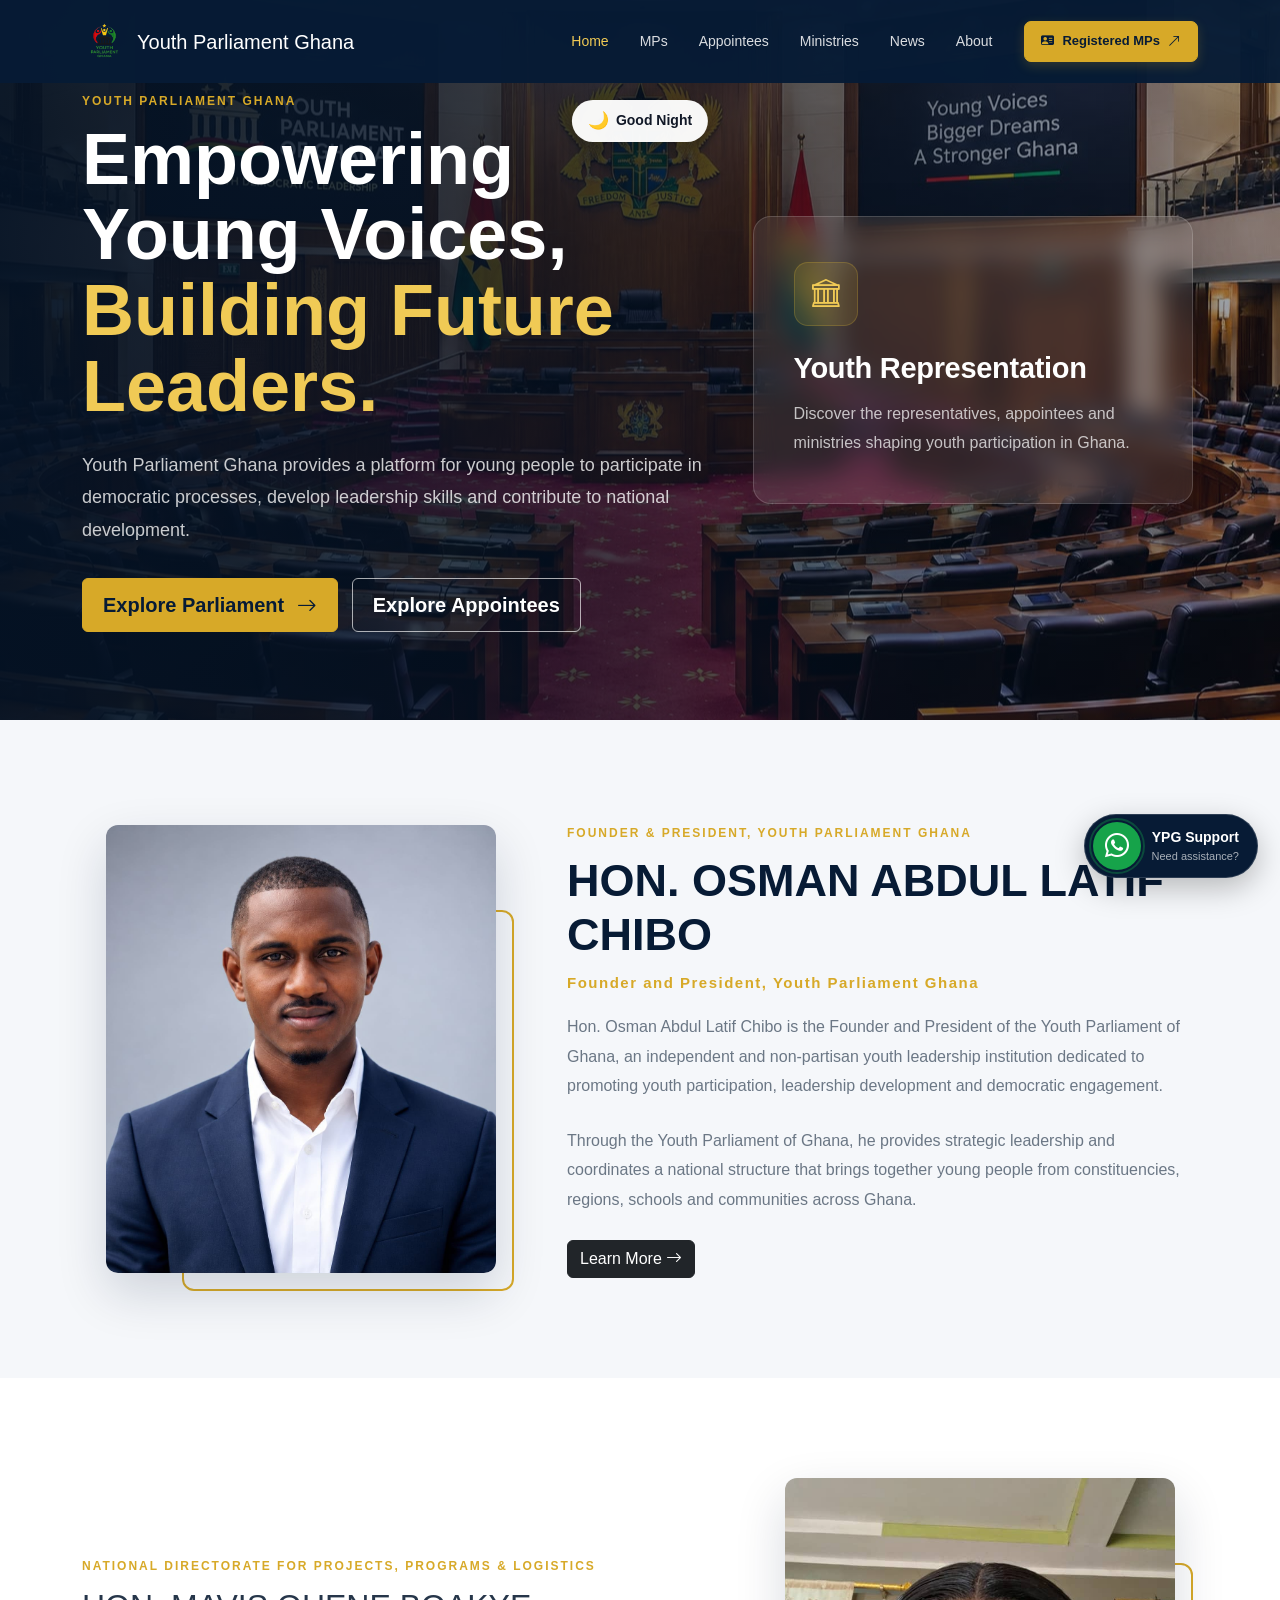
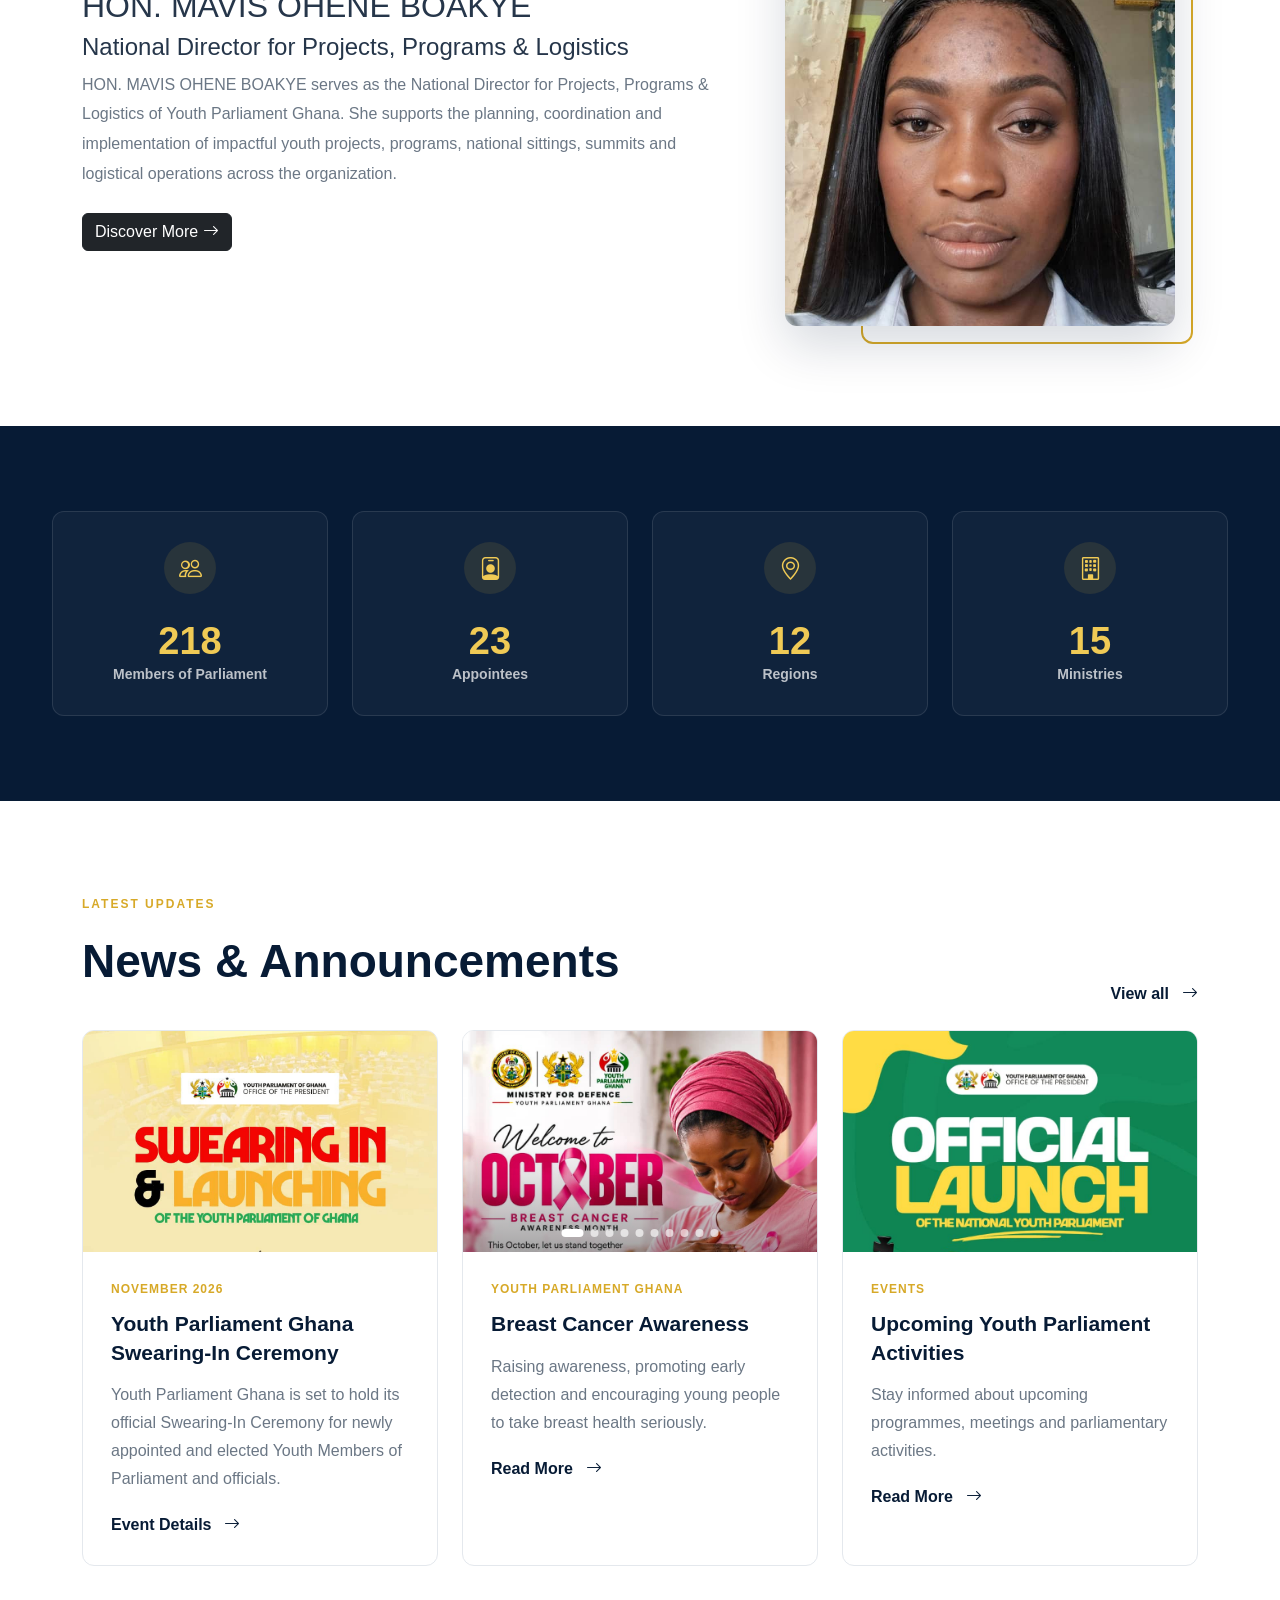
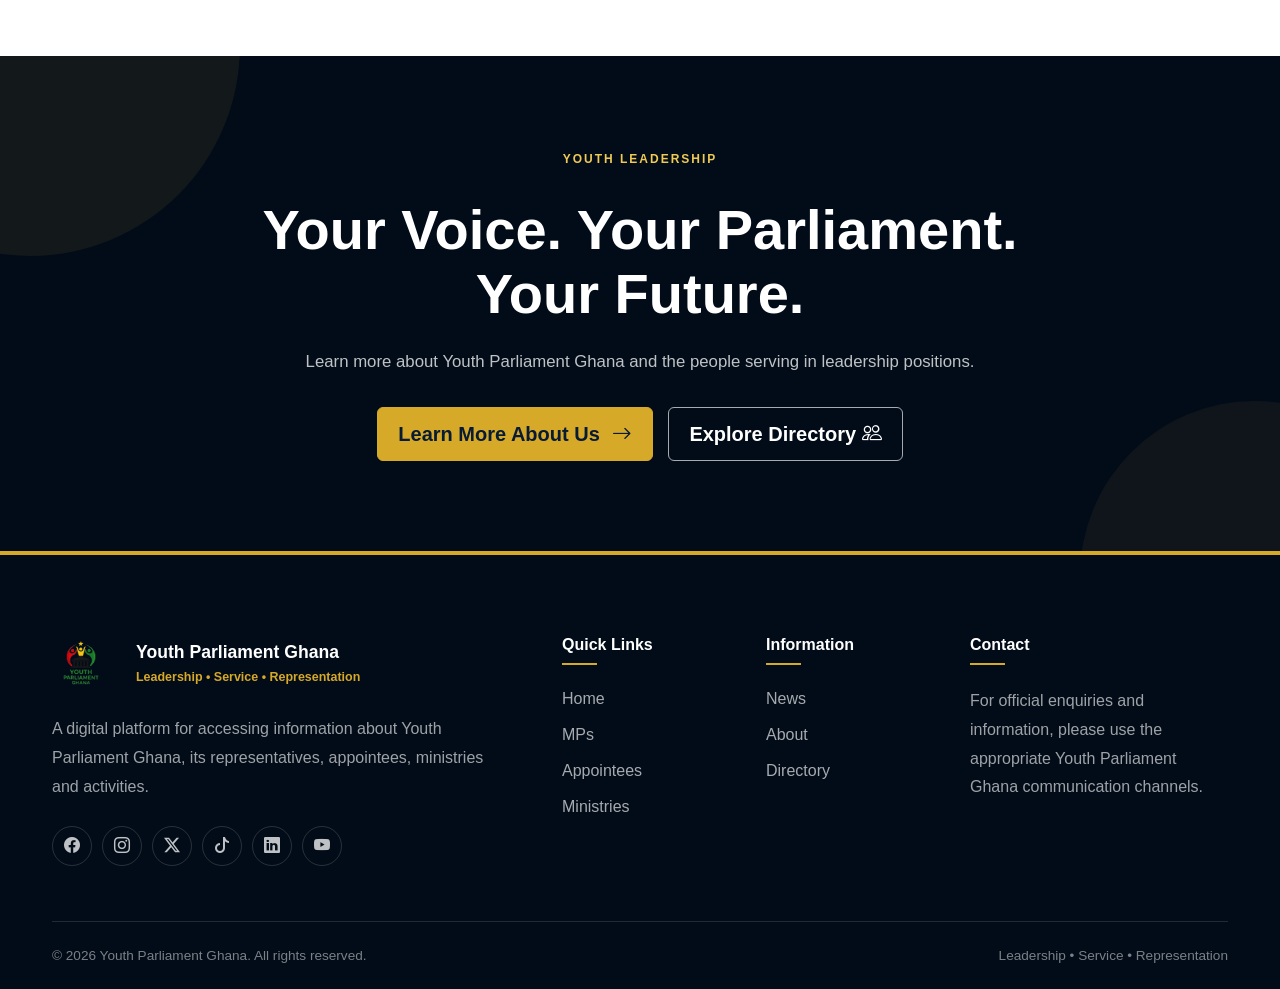
==== index.html @ b82dd273 "Update index.html" ====
<!DOCTYPE html>
<html lang="en">

<head>

    <meta charset="UTF-8">

    <meta name="viewport"
          content="width=device-width, initial-scale=1.0">

    <title>Youth Parliament Ghana | Official Website</title>
        <!-- Youth Parliament Ghana Favicon -->
<!-- Youth Parliament Ghana Website Logo -->
<link rel="icon" type="image/png" href="/images/YPG-LOGO.png">
<link rel="apple-touch-icon" href="/images/YPG-LOGO.png">

    <meta name="description"
          content="Official website of Youth Parliament Ghana. Discover our Members of Parliament, leadership, ministries, programmes, news, events and opportunities for youth participation and representation in Ghana.">

    <meta name="keywords"
          content="Youth Parliament Ghana, Youth Parliament, Ghana youth parliament, youth representation Ghana, youth leadership Ghana, Youth Parliament Ghana MPs, Youth Parliament Ghana ministries">

    <meta name="author" content="Youth Parliament Ghana">

    <meta name="robots" content="index, follow">

    <link rel="canonical"
          href="https://youth-parliament-ghana-site.vercel.app/">

    <!-- Bootstrap 5 -->
    

    <!-- Bootstrap 5 -->
    <link
        href="https://cdn.jsdelivr.net/npm/bootstrap@5.3.8/dist/css/bootstrap.min.css"
        rel="stylesheet">

    <!-- Bootstrap Icons -->
    <link
        href="https://cdn.jsdelivr.net/npm/bootstrap-icons@1.13.1/font/bootstrap-icons.min.css"
        rel="stylesheet">

    <!-- Custom CSS -->
    <link rel="stylesheet" href="css/style.css">
     <!-- Custom CSS -->
    
    <link rel="stylesheet" href="css/birthday.css">

    <style>

        /* =====================================================
           GREETING POPUP
        ===================================================== */

        #greeting-popup {
            position: fixed !important;
            top: 100px !important;
            left: 50% !important;

            display: flex !important;
            align-items: center !important;
            justify-content: center !important;

            gap: 7px !important;
            padding: 8px 16px !important;

            background: rgba(255, 255, 255, 0.96) !important;
            color: #111827 !important;

            border-radius: 25px !important;

            font-size: 14px !important;
            font-weight: 700 !important;

            box-shadow:
                0 5px 18px rgba(0, 0, 0, 0.15) !important;

            z-index: 99999999 !important;

            opacity: 0 !important;
            visibility: hidden !important;

            transform:
                translate(-50%, -25px)
                scale(0.9) !important;

            transition:
                opacity 1.2s ease,
                transform 1.2s cubic-bezier(0.22, 1, 0.36, 1),
                visibility 1.2s ease !important;
        }

        #greeting-popup.show {
            opacity: 1 !important;
            visibility: visible !important;

            transform:
                translate(-50%, 0)
                scale(1) !important;
        }

        #greeting-icon {
            font-size: 17px !important;
        }

        @media (max-width: 600px) {

            #greeting-popup {
                top: 80px !important;
                padding: 7px 14px !important;
                font-size: 13px !important;
            }

            #greeting-icon {
                font-size: 16px !important;
            }
        }


        /* =====================================================
           NEWS IMAGE
        ===================================================== */

        .news-image {
            width: 100% !important;
            height: auto !important;
            min-height: 0 !important;

            padding: 0 !important;
            margin: 0 !important;

            overflow: hidden !important;
            background: #f5f5f5;

            line-height: 0;
            display: block !important;
        }

        .news-image img {
            width: 100% !important;
            max-width: none !important;
            height: auto !important;
            min-width: 100% !important;

            display: block !important;

            margin: 0 !important;
            padding: 0 !important;

            object-fit: fill !important;
        }


        /* =====================================================
           FOOTER
        ===================================================== */

        .footer {
            width: 100% !important;
            max-width: none !important;

            margin: 0 !important;
            padding: 80px 0 35px !important;

            background: var(--dark);
            color: rgba(255, 255, 255, 0.65);

            border-top: 4px solid var(--gold);

            position: relative;

            display: block !important;
            flex-shrink: 0 !important;
        }

        .footer > .container {
            width: 100% !important;
            max-width: 1200px !important;

            margin-left: auto !important;
            margin-right: auto !important;
        }

        .footer-bottom {
            width: 100%;

            margin: 45px 0 0;
            padding: 20px 0 0;

            border-top:
                1px solid rgba(255, 255, 255, 0.12);
        }

        .footer hr {
            display: none !important;
            margin: 0 !important;
            padding: 0 !important;
        }


        /* =====================================================
           PAGE RESET
        ===================================================== */

        html,
        body {
            margin: 0 !important;
            padding: 0 !important;

            width: 100% !important;

            overflow-x: hidden !important;
        }

        body {
            min-height: 100vh;

            margin-bottom: 0 !important;
            padding-bottom: 0 !important;
        }

        body::after {
            display: none !important;
            content: none !important;
        }


        /* =====================================================
           MOBILE FOOTER
        ===================================================== */

        @media (max-width: 767px) {

            .footer {
                padding: 75px 0 35px !important;
            }

            .footer > .container {
                width: 100% !important;
                max-width: 100% !important;

                padding-left: 25px;
                padding-right: 25px;
            }

            .footer .row {
                row-gap: 40px;
            }

            .footer-bottom {
                display: flex;

                flex-direction: column;
                align-items: flex-start;

                gap: 10px;
            }
        }


        /* =====================================================
           SMALL MOBILE
        ===================================================== */

        @media (max-width: 576px) {

            .footer {
                padding: 65px 0 30px !important;
            }

            .footer > .container {
                padding-left: 20px;
                padding-right: 20px;
            }

            .footer-brand .site-logo {
                width: 50px;
                height: 50px;
            }
        }


        /* =====================================================
           FINAL CTA + FOOTER POLISH
           Preserves existing page content and fixes bottom gap.
        ===================================================== */

        /* CTA */

        .cta-section {
            width: 100% !important;

            margin: 0 !important;

            padding: 90px 0 !important;

            position: relative !important;

            overflow: hidden !important;

            background:
                var(--dark, #0b1220) !important;

            color: #fff !important;
        }

        .cta-section::before {
            content: "";

            position: absolute;

            width: 420px;
            height: 420px;

            border-radius: 50%;

            background:
                rgba(212, 175, 55, 0.08);

            top: -220px;
            left: -180px;

            pointer-events: none;
        }

        .cta-section::after {
            content: "";

            position: absolute;

            width: 350px;
            height: 350px;

            border-radius: 50%;

            background:
                rgba(212, 175, 55, 0.06);

            right: -150px;
            bottom: -200px;

            pointer-events: none;
        }

        .cta-section .container {
            position: relative;

            z-index: 2;
        }

        .cta-section h2 {
            max-width: 850px;

            margin:
                18px auto 20px;

            font-size:
                clamp(2rem, 5vw, 3.5rem);

            line-height: 1.15;

            font-weight: 800;
        }

        .cta-section p {
            max-width: 680px;

            margin:
                0 auto 30px;

            color:
                rgba(255, 255, 255, 0.75);

            font-size: 1.05rem;

            line-height: 1.8;
        }

        .cta-buttons {
            display: flex;

            justify-content: center;
            align-items: center;

            gap: 15px;

            flex-wrap: wrap;
        }

        .cta-buttons .btn {
            min-width: 190px;
        }


        /* =====================================================
           UPDATED FOOTER
        ===================================================== */

        .footer {
            width: 100% !important;

            max-width: none !important;

            margin: 0 !important;

            padding:
                80px 0 0 !important;

            background:
                var(--dark);

            color:
                rgba(255, 255, 255, 0.68);

            border-top:
                4px solid var(--gold);

            position: relative;

            display: block !important;

            flex-shrink: 0 !important;
        }

        .footer > .container {
            width: 100% !important;

            max-width: 1200px !important;

            margin-left: auto !important;
            margin-right: auto !important;
        }

        .footer-brand {
            display: inline-flex;

            align-items: center;

            gap: 14px;

            text-decoration: none;

            color: #ffffff;

            margin-bottom: 22px;
        }

        .footer-brand .site-logo {
            width: 58px;
            height: 58px;

            object-fit: contain;

            flex-shrink: 0;
        }

        .footer-brand span {
            display: flex;

            flex-direction: column;
        }

        .footer-brand strong {
            color: #ffffff;

            font-size: 1.1rem;

            font-weight: 800;

            line-height: 1.3;
        }

        .footer-brand small {
            margin-top: 4px;

            color: var(--gold);

            font-size: 0.78rem;

            font-weight: 600;
        }

        .footer-description {
            max-width: 450px;

            margin:
                0 0 25px;

            color:
                rgba(255, 255, 255, 0.62);

            line-height: 1.8;
        }

        .footer h5 {
            color: #ffffff;

            font-size: 1rem;

            font-weight: 700;

            margin:
                0 0 22px;

            position: relative;
        }

        .footer h5::after {
            content: "";

            display: block;

            width: 35px;
            height: 2px;

            background:
                var(--gold);

            margin-top: 9px;
        }

        .footer-links {
            display: flex;

            flex-direction: column;

            gap: 12px;
        }

        .footer-links a {
            color:
                rgba(255, 255, 255, 0.65);

            text-decoration: none;

            transition:
                all 0.25s ease;
        }

        .footer-links a:hover {
            color:
                var(--gold);

            transform:
                translateX(4px);
        }

        .footer-contact {
            color:
                rgba(255, 255, 255, 0.62);

            line-height: 1.8;

            margin: 0;
        }

        .social-links {
            display: flex;

            align-items: center;

            gap: 10px;
        }

        .social-links a {
            width: 40px;
            height: 40px;

            display: inline-flex;

            align-items: center;
            justify-content: center;

            border:
                1px solid
                rgba(255, 255, 255, 0.15);

            border-radius: 50%;

            color:
                rgba(255, 255, 255, 0.75);

            text-decoration: none;

            transition:
                all 0.25s ease;
        }

        .social-links a:hover {
            background:
                var(--gold);

            border-color:
                var(--gold);

            color:
                #111827;

            transform:
                translateY(-3px);
        }

        .footer-bottom {
            width: 100%;

            margin:
                55px 0 0 !important;

            padding:
                22px 0 !important;

            border-top:
                1px solid
                rgba(255, 255, 255, 0.12);

            display: flex;

            align-items: center;

            justify-content: space-between;

            gap: 20px;
        }

        .footer-bottom span {
            color:
                rgba(255, 255, 255, 0.48);

            font-size: 0.85rem;
        }


        /* =====================================================
           REMOVE BOTTOM GAP
        ===================================================== */

        html,
        body {
            width: 100% !important;

            margin: 0 !important;

            padding: 0 !important;

            overflow-x: hidden !important;
        }

        body {
            min-height: 100vh !important;

            margin-bottom: 0 !important;

            padding-bottom: 0 !important;
        }

        body > .footer,
        footer.footer {
            margin-bottom: 0 !important;
        }


        /* =====================================================
           MOBILE CTA + FOOTER
        ===================================================== */

        @media (max-width: 767px) {

            .cta-section {
                padding:
                    75px 20px;
            }

            .cta-section h2 {
                font-size:
                    2rem;
            }

            .cta-section p {
                font-size:
                    0.95rem;
            }

            .cta-buttons {
                flex-direction:
                    column;

                width: 100%;
            }

            .cta-buttons .btn {
                width: 100%;

                max-width: 320px;
            }

            .footer {
                padding:
                    65px 0 0 !important;
            }

            .footer > .container {
                max-width:
                    100% !important;

                padding-left:
                    25px;

                padding-right:
                    25px;
            }

            .footer .row {
                row-gap:
                    40px;
            }

            .footer-bottom {
                margin-top:
                    45px !important;

                padding:
                    20px 0 !important;

                display:
                    flex;

                flex-direction:
                    column;

                align-items:
                    flex-start;

                gap:
                    8px;
            }
        }

        @media (max-width: 576px) {

            .cta-section {
                padding:
                    65px 18px;
            }

            .cta-section h2 {
                font-size:
                    1.75rem;
            }

            .footer {
                padding-top:
                    55px !important;
            }

            .footer > .container {
                padding-left:
                    20px;

                padding-right:
                    20px;
            }

            .footer-brand .site-logo {
                width:
                    50px;

                height:
                    50px;
            }

            .footer-bottom span {
                font-size:
                    0.78rem;
            }
        }
        .hero-badge {
    display: inline-block;

    padding: 7px 14px;

    background: rgba(215, 169, 40, 0.15);

    border: 1px solid rgba(215, 169, 40, 0.45);

    color: var(--gold-light);

    font-size: 12px;

    font-weight: 700;

    letter-spacing: 1.5px;

    border-radius: 30px;

    margin-bottom: 18px;
}


.hero-section h1 {
    color: var(--white);

    font-size: clamp(42px, 6vw, 72px);

    font-weight: 800;

    line-height: 1.05;

    max-width: 850px;

    margin-bottom: 25px;
}


.hero-section h1 span {
    color: var(--gold-light);
}


.hero-text {
    color: rgba(255, 255, 255, 0.78);

    font-size: 18px;

    line-height: 1.8;

    max-width: 700px;

    margin-bottom: 32px;
}


.hero-buttons {
    display: flex;

    align-items: center;

    gap: 14px;

    flex-wrap: wrap;
}


.btn-outline-light {
    border: 1px solid rgba(255, 255, 255, 0.65);

    color: var(--white);

    padding: 11px 20px;

    border-radius: 6px;

    font-weight: 700;

    transition: 0.3s ease;
}


.btn-outline-light:hover {
    background: var(--white);

    border-color: var(--white);

    color: var(--navy);
}


/* =========================================================
   SECTION
   ========================================================= */

.section {
    padding: 100px 0;
}


.section-light {
    background: var(--light);
}


.section-label {
    display: inline-block;

    color: var(--gold);

    font-size: 12px;

    font-weight: 800;

    letter-spacing: 2px;

    text-transform: uppercase;

    margin-bottom: 12px;
}


.section-label.light {
    color: var(--gold-light);
}


.section-heading {
    max-width: 760px;

    margin-left: auto;
    margin-right: auto;

    margin-bottom: 55px;
}


.section-heading h2,
.section-title {
    color: var(--navy);

    font-size: clamp(30px, 4vw, 46px);

    font-weight: 800;

    line-height: 1.15;

    margin-bottom: 18px;
}


.section-heading p {
    color: var(--muted);

    font-size: 16px;

    line-height: 1.8;

    margin-bottom: 0;
}


/* =========================================================
   FEATURE CARDS
   ========================================================= */

.feature-card {
    height: 100%;

    background: var(--white);

    border: 1px solid var(--border);

    border-radius: 12px;

    padding: 38px;

    transition:
        transform 0.3s ease,
        box-shadow 0.3s ease,
        border-color 0.3s ease;
}


.feature-card:hover {
    transform: translateY(-6px);

    border-color: rgba(215, 169, 40, 0.45);

    box-shadow:
        0 18px 45px rgba(7, 27, 53, 0.10);
}


.feature-icon {
    width: 58px;
    height: 58px;

    display: flex;

    align-items: center;
    justify-content: center;

    background: rgba(215, 169, 40, 0.12);

    color: var(--gold);

    border-radius: 10px;

    font-size: 25px;

    margin-bottom: 25px;
}


.feature-card h3 {
    color: var(--navy);

    font-size: 23px;

    font-weight: 800;

    margin-bottom: 14px;
}


.feature-card p {
    color: var(--muted);

    line-height: 1.8;

    margin-bottom: 20px;
}


.feature-link {
    display: inline-flex;

    align-items: center;

    gap: 8px;

    color: var(--navy);

    font-weight: 700;

    transition: 0.3s ease;
}


.feature-link:hover {
    color: var(--gold);

    gap: 12px;
}


/* =========================================================
   PROFILE
   ========================================================= */

.profile-image-wrapper {
    width: 100%;

    max-width: 390px;

    margin-left: auto;
    margin-right: auto;

    position: relative;
}


.profile-image-wrapper::after {
    content: "";

    position: absolute;

    width: 85%;

    height: 85%;

    right: -18px;
    bottom: -18px;

    border: 2px solid var(--gold);

    border-radius: 12px;

    z-index: 0;
}


.profile-image {
    width: 100%;

    aspect-ratio: 1 / 1.15;

    object-fit: cover;

    border-radius: 12px;

    position: relative;

    z-index: 1;

    box-shadow:
        0 20px 50px rgba(7, 27, 53, 0.16);
}


.section-light h2 {
    color: var(--navy);

    font-size: clamp(30px, 4vw, 45px);

    font-weight: 800;

    margin-bottom: 12px;
}


.section-light h4 {
    color: var(--gold);

    font-size: 15px;

    font-weight: 800;

    letter-spacing: 1.5px;

    margin-bottom: 20px;
}


.section-light p,
.section p {
    color: var(--muted);

    line-height: 1.85;

    margin-bottom: 25px;
}

/* =========================================================
   RESPONSIVE STATISTICS / COUNTERS
========================================================= */

.stats-section {
    width: 100%;
    padding: 80px 20px;
    background: var(--navy, #071b35);
    overflow: hidden;
}


/* =========================================================
   COUNTER CONTAINER
========================================================= */

.stats-section .container {
    width: 100%;
    max-width: 1200px;
    margin: 0 auto;
}


.stats-section .row {
    align-items: stretch;
}


/* =========================================================
   STAT CARD
========================================================= */

.stat-box {
    width: 100%;
    height: 100%;

    min-height: 170px;

    padding: 30px 20px;

    display: flex;
    flex-direction: column;

    align-items: center;
    justify-content: center;

    text-align: center;

    border-radius: 12px;

    background: rgba(255, 255, 255, 0.04);

    border: 1px solid rgba(255, 255, 255, 0.10);

    transition:
        transform 0.3s ease,
        background 0.3s ease,
        border-color 0.3s ease,
        box-shadow 0.3s ease;
}


.stat-box:hover {
    transform: translateY(-6px);

    background:
        rgba(255, 255, 255, 0.07);

    border-color:
        rgba(212, 175, 55, 0.45);

    box-shadow:
        0 15px 35px rgba(0, 0, 0, 0.15);
}


/* =========================================================
   ICON
========================================================= */

.stat-box i {
    display: flex;

    align-items: center;
    justify-content: center;

    width: 52px;
    height: 52px;

    margin-bottom: 18px;

    border-radius: 50%;

    background:
        rgba(212, 175, 55, 0.12);

    color:
        var(--gold-light, #e5c45a);

    font-size: 23px;
}


/* =========================================================
   NUMBER
========================================================= */

.stat-box h3,
.stat-number {
    display: block;

    width: 100%;

    margin: 0 0 10px;

    color:
        var(--gold-light, #e5c45a);

    font-size:
        clamp(2rem, 4vw, 3.5rem);

    font-weight: 800;

    line-height: 1;

    min-height: 56px;

    font-variant-numeric:
        tabular-nums;

    white-space: nowrap;

    overflow: visible;
}


/* =========================================================
   LABEL
========================================================= */

.stat-box p,
.stat-label {
    width: 100%;

    margin: 0;

    color:
        rgba(255, 255, 255, 0.72);

    font-size: 14px;

    font-weight: 600;

    line-height: 1.5;

    text-align: center;
}


/* =========================================================
   LARGE DESKTOP
   1400px and above
========================================================= */

@media (min-width: 1400px) {

    .stats-section {
        padding: 95px 20px;
    }

    .stats-section .container {
        max-width: 1280px;
    }

    .stat-box {
        min-height: 190px;

        padding: 35px 25px;
    }

    .stat-box i {
        width: 58px;
        height: 58px;

        font-size: 25px;

        margin-bottom: 20px;
    }

    .stat-box h3,
    .stat-number {
        font-size: 3.5rem;

        min-height: 60px;
    }

    .stat-box p,
    .stat-label {
        font-size: 15px;
    }
}


/* =========================================================
   DESKTOP
   1200px – 1399px
========================================================= */

@media (min-width: 1200px) and (max-width: 1399px) {

    .stats-section {
        padding: 85px 20px;
    }

    .stat-box {
        min-height: 180px;

        padding: 30px 20px;
    }

    .stat-box h3,
    .stat-number {
        font-size: 3.2rem;

        min-height: 55px;
    }
}


/* =========================================================
   LAPTOP
   992px – 1199px
========================================================= */

@media (min-width: 992px) and (max-width: 1199px) {

    .stats-section {
        padding: 75px 20px;
    }

    .stats-section .container {
        max-width: 960px;
    }

    .stat-box {
        min-height: 165px;

        padding: 28px 15px;
    }

    .stat-box i {
        width: 48px;
        height: 48px;

        font-size: 21px;

        margin-bottom: 16px;
    }

    .stat-box h3,
    .stat-number {
        font-size: 2.8rem;

        min-height: 48px;
    }

    .stat-box p,
    .stat-label {
        font-size: 13px;
    }
}


/* =========================================================
   TABLET LANDSCAPE
   768px – 991px
========================================================= */

@media (min-width: 768px) and (max-width: 991px) {

    .stats-section {
        padding: 70px 20px;
    }

    .stats-section .container {
        max-width: 720px;
    }

    .stat-box {
        min-height: 155px;

        padding: 25px 12px;
    }

    .stat-box i {
        width: 46px;
        height: 46px;

        font-size: 20px;

        margin-bottom: 14px;
    }

    .stat-box h3,
    .stat-number {
        font-size: 2.5rem;

        min-height: 43px;
    }

    .stat-box p,
    .stat-label {
        font-size: 13px;
    }
}


/* =========================================================
   TABLET PORTRAIT
   576px – 767px
========================================================= */

@media (min-width: 576px) and (max-width: 767px) {

    .stats-section {
        padding: 65px 20px;
    }

    .stats-section .container {
        max-width: 540px;
    }

    .stat-box {
        min-height: 150px;

        padding: 24px 15px;
    }

    .stat-box i {
        width: 44px;
        height: 44px;

        font-size: 19px;

        margin-bottom: 13px;
    }

    .stat-box h3,
    .stat-number {
        font-size: 2.35rem;

        min-height: 40px;
    }

    .stat-box p,
    .stat-label {
        font-size: 12.5px;
    }
}


/* =========================================================
   LARGE MOBILE
   425px – 575px
========================================================= */

@media (min-width: 425px) and (max-width: 575px) {

    .stats-section {
        padding: 60px 15px;
    }

    .stats-section .row {
        --bs-gutter-x: 14px;
        --bs-gutter-y: 14px;
    }

    .stat-box {
        min-height: 145px;

        padding: 22px 10px;

        border-radius: 10px;
    }

    .stat-box i {
        width: 42px;
        height: 42px;

        font-size: 18px;

        margin-bottom: 12px;
    }

    .stat-box h3,
    .stat-number {
        font-size: 2.15rem;

        min-height: 37px;

        margin-bottom: 8px;
    }

    .stat-box p,
    .stat-label {
        font-size: 12px;

        line-height: 1.4;
    }
}


/* =========================================================
   STANDARD MOBILE
   375px – 424px
========================================================= */

@media (min-width: 375px) and (max-width: 424px) {

    .stats-section {
        padding: 55px 12px;
    }

    .stats-section .row {
        --bs-gutter-x: 12px;
        --bs-gutter-y: 12px;
    }

    .stat-box {
        min-height: 138px;

        padding: 20px 8px;

        border-radius: 10px;
    }

    .stat-box i {
        width: 40px;
        height: 40px;

        font-size: 17px;

        margin-bottom: 10px;
    }

    .stat-box h3,
    .stat-number {
        font-size: 2rem;

        min-height: 34px;

        margin-bottom: 7px;
    }

    .stat-box p,
    .stat-label {
        font-size: 11.5px;

        line-height: 1.35;
    }
}


/* =========================================================
   SMALL MOBILE
   320px – 374px
========================================================= */

@media (max-width: 374px) {

    .stats-section {
        padding: 50px 10px;
    }

    .stats-section .row {
        --bs-gutter-x: 10px;
        --bs-gutter-y: 10px;
    }

    .stat-box {
        min-height: 130px;

        padding: 18px 6px;

        border-radius: 9px;
    }

    .stat-box i {
        width: 36px;
        height: 36px;

        font-size: 16px;

        margin-bottom: 9px;
    }

    .stat-box h3,
    .stat-number {
        font-size: 1.8rem;

        min-height: 31px;

        margin-bottom: 6px;
    }

    .stat-box p,
    .stat-label {
        font-size: 10.5px;

        line-height: 1.3;
    }
}


/* =========================================================
   VERY SMALL PHONES
   280px – 319px
========================================================= */

@media (max-width: 319px) {

    .stats-section {
        padding: 45px 8px;
    }

    .stats-section .row {
        --bs-gutter-x: 8px;
        --bs-gutter-y: 8px;
    }

    .stat-box {
        min-height: 120px;

        padding: 15px 4px;
    }

    .stat-box i {
        width: 32px;
        height: 32px;

        font-size: 14px;

        margin-bottom: 7px;
    }

    .stat-box h3,
    .stat-number {
        font-size: 1.55rem;

        min-height: 27px;

        margin-bottom: 5px;
    }

    .stat-box p,
    .stat-label {
        font-size: 9.5px;

        line-height: 1.25;
    }
}


/* =========================================================
   PREVENT NUMBER WRAPPING
========================================================= */

.stat-box h3,
.stat-number {
    white-space: nowrap !important;

    word-break: normal !important;

    overflow-wrap: normal !important;
}


/* =========================================================
   COUNTER ANIMATION
========================================================= */

.stat-box h3[data-count],
.stat-number[data-count] {
    opacity: 1;

    visibility: visible;
}


/* =========================================================
   ACCESSIBILITY
========================================================= */

@media (prefers-reduced-motion: reduce) {

    .stat-box,
    .stat-box h3,
    .stat-number {
        transition: none !important;
    }

}


.news-card {
    height: 100%;

    overflow: hidden;

    background: var(--white);

    border: 1px solid var(--border);

    border-radius: 12px;

    transition:
        transform 0.3s ease,
        box-shadow 0.3s ease;
}


.news-card:hover {
    transform: translateY(-6px);

    box-shadow:
        0 18px 45px rgba(7, 27, 53, 0.10);
}


.news-image {
    width: 100%;

    aspect-ratio: 16 / 10;

    overflow: hidden;

    background: var(--light);
}


.news-image img {
    width: 100%;

    height: 100%;

    object-fit: cover;

    display: block;

    transition: transform 0.5s ease;
}


.news-card:hover .news-image img {
    transform: scale(1.04);
}


.news-placeholder {
    width: 100%;
    height: 100%;

    display: flex;

    align-items: center;
    justify-content: center;

    background:
        linear-gradient(
            135deg,
            var(--navy),
            var(--navy-light)
        );

    color: var(--gold-light);

    font-size: 45px;
}


.news-content {
    padding: 28px;
}


.news-date {
    display: block;

    color: var(--gold);

    font-size: 12px;

    font-weight: 800;

    letter-spacing: 1px;

    text-transform: uppercase;

    margin-bottom: 12px;
}


.news-content h3 {
    color: var(--navy);

    font-size: 21px;

    font-weight: 800;

    line-height: 1.35;

    margin-bottom: 14px;
}


.news-content p {
    color: var(--muted);

    line-height: 1.75;

    margin-bottom: 20px;
}


.news-content a {
    display: inline-flex;

    align-items: center;

    gap: 8px;

    color: var(--navy);

    font-weight: 700;

    transition: 0.3s ease;
}


.news-content a:hover {
    color: var(--gold);

    gap: 12px;
}


.view-all {
    display: inline-flex;

    align-items: center;

    gap: 8px;

    color: var(--navy);

    font-weight: 700;

    white-space: nowrap;

    transition: 0.3s ease;
}


.view-all:hover {
    color: var(--gold);

    gap: 12px;
}

/* =========================================================
   STATISTICS COUNTERS
========================================================= */

.stat-box h3,
.stat-number {
    display: block;

    color: var(--gold-light);

    font-size: 38px;

    font-weight: 800;

    line-height: 1;

    min-height: 42px;

    margin: 10px 0 0;

    font-variant-numeric: tabular-nums;

    white-space: nowrap;
}


/* Make the numbers visible on all screen sizes */

@media (max-width: 767px) {

    .stat-box h3,
    .stat-number {
        font-size: 34px;

        min-height: 38px;
    }

}


@media (max-width: 576px) {

    .stat-box h3,
    .stat-number {
        font-size: 30px;

        min-height: 34px;
    }

}
/* =========================================================
   HERO REPRESENTATION CARD
========================================================= */

.hero-card {
    width: 100%;
    max-width: 430px;

    margin: 0 auto;

    padding: 42px 38px;

    background:
        rgba(255, 255, 255, 0.08);

    border:
        1px solid rgba(255, 255, 255, 0.16);

    border-radius: 18px;

    backdrop-filter: blur(12px);
    -webkit-backdrop-filter: blur(12px);

    box-shadow:
        0 25px 60px rgba(0, 0, 0, 0.20);

    text-align: left;

    transition:
        transform 0.35s ease,
        box-shadow 0.35s ease,
        border-color 0.35s ease;
}


.hero-card:hover {
    transform: translateY(-8px);

    border-color:
        rgba(212, 175, 55, 0.45);

    box-shadow:
        0 30px 70px rgba(0, 0, 0, 0.28);
}


/* =========================================================
   ICON
========================================================= */

.hero-card-icon {
    width: 64px;
    height: 64px;

    display: flex;

    align-items: center;
    justify-content: center;

    margin-bottom: 25px;

    background:
        rgba(212, 175, 55, 0.14);

    border:
        1px solid rgba(212, 175, 55, 0.25);

    border-radius: 14px;

    color:
        var(--gold-light, #e5c45a);

    font-size: 28px;
}


/* =========================================================
   TITLE
========================================================= */

.hero-card h3 {
    margin: 0 0 14px;

    color: #ffffff;

    font-size: 27px;

    font-weight: 800;

    line-height: 1.2;

    letter-spacing: -0.3px;
}


/* =========================================================
   DESCRIPTION
========================================================= */

.hero-card p {
    margin: 0;

    max-width: 360px;

    color:
        rgba(255, 255, 255, 0.72);

    font-size: 16px;

    font-weight: 400;

    line-height: 1.8;
}


/* =========================================================
   DESKTOP
========================================================= */

@media (min-width: 1200px) {

    .hero-card {
        max-width: 440px;

        padding: 45px 40px;
    }

    .hero-card h3 {
        font-size: 29px;
    }

    .hero-card p {
        font-size: 16px;
    }

}


/* =========================================================
   LAPTOP
========================================================= */

@media (min-width: 992px) and (max-width: 1199px) {

    .hero-card {
        max-width: 400px;

        padding: 38px 32px;
    }

    .hero-card h3 {
        font-size: 25px;
    }

    .hero-card p {
        font-size: 15px;
    }

}


/* =========================================================
   TABLET
========================================================= */

@media (min-width: 768px) and (max-width: 991px) {

    .hero-card {
        max-width: 380px;

        padding: 35px 30px;

        margin-top: 40px;
    }

    .hero-card-icon {
        width: 58px;
        height: 58px;

        font-size: 25px;
    }

    .hero-card h3 {
        font-size: 24px;
    }

    .hero-card p {
        font-size: 15px;
    }

}


/* =========================================================
   MOBILE
========================================================= */

@media (max-width: 767px) {

    .hero-card {
        width: 100%;

        max-width: 100%;

        margin-top: 45px;

        padding: 32px 25px;

        border-radius: 15px;

        text-align: center;
    }


    .hero-card-icon {
        width: 58px;
        height: 58px;

        margin-left: auto;
        margin-right: auto;

        margin-bottom: 20px;

        font-size: 24px;
    }


    .hero-card h3 {
        font-size: 23px;

        line-height: 1.25;

        margin-bottom: 12px;
    }


    .hero-card p {
        max-width: 100%;

        font-size: 14px;

        line-height: 1.7;
    }

}


/* =========================================================
   SMALL MOBILE
========================================================= */

@media (max-width: 576px) {

    .hero-card {
        padding: 28px 20px;

        margin-top: 35px;
    }


    .hero-card-icon {
        width: 52px;
        height: 52px;

        font-size: 21px;

        border-radius: 12px;
    }


    .hero-card h3 {
        font-size: 21px;
    }


    .hero-card p {
        font-size: 13.5px;

        line-height: 1.65;
    }

}


/* =========================================================
   VERY SMALL PHONES
========================================================= */

@media (max-width: 375px) {

    .hero-card {
        padding: 25px 17px;
    }


    .hero-card h3 {
        font-size: 19px;
    }


    .hero-card p {
        font-size: 13px;
    }

}

        /* =========================================
   BREAST CANCER AWARENESS IMAGE SLIDER
========================================= */

.breast-cancer-slider {
    position: relative;
    width: 100%;
    height: 250px;
    overflow: hidden;
    background: #f5f5f5;
}

.breast-slide {
    position: absolute;
    inset: 0;

    width: 100%;
    height: 100%;

    object-fit: cover;

    opacity: 0;

    transition: opacity 1s ease-in-out;

    display: block;
}

.breast-slide.active {
    opacity: 1;
}


/* Dark/pink overlay */

.breast-cancer-slider::after {
    content: "";

    position: absolute;
    inset: 0;

    background: linear-gradient(
        to bottom,
        transparent 50%,
        rgba(0, 0, 0, 0.35)
    );

    pointer-events: none;
}


/* Slider dots */

.breast-slider-dots {
    position: absolute;

    bottom: 15px;
    left: 50%;

    transform: translateX(-50%);

    display: flex;

    gap: 7px;

    z-index: 5;
}

.breast-dot {
    width: 8px;
    height: 8px;

    border-radius: 50%;

    background: rgba(255, 255, 255, 0.65);

    transition: all 0.3s ease;
}

.breast-dot.active {
    width: 22px;

    border-radius: 10px;

    background: #ffffff;
}


/* Mobile */

@media (max-width: 768px) {

    .breast-cancer-slider {
        height: 220px;
    }

}


@media (max-width: 480px) {

    .breast-cancer-slider {
        height: 200px;
    }

}

/* ==============================
   YPG SUPPORT
================================ */

.ypg-support {
    position: fixed;
    right: 22px;
    bottom: 22px;
    z-index: 999999;
}


/* Floating Button */

.ypg-support-button {
    display: flex;
    align-items: center;
    gap: 11px;
    padding: 7px 18px 7px 8px;

    background: #071b35;
    color: #ffffff;

    border: 1px solid rgba(255,255,255,0.15);
    border-radius: 50px;

    cursor: pointer;

    box-shadow: 0 10px 30px rgba(0,0,0,0.25);

    transition: all 0.3s ease;
}

.ypg-support-button:hover {
    transform: translateY(-4px);
    color: #ffffff;

    box-shadow: 0 15px 35px rgba(0,0,0,0.30);
}


/* WhatsApp Icon */

.ypg-support-icon {
    width: 48px;
    height: 48px;

    display: flex;
    align-items: center;
    justify-content: center;

    border-radius: 50%;

    background: #16a34a;
    color: #ffffff;

    font-size: 24px;

    position: relative;
}

.ypg-support-icon::after {
    content: "";

    position: absolute;
    inset: -4px;

    border-radius: 50%;

    border: 2px solid rgba(22,163,74,0.35);

    animation: ypgSupportPulse 2s infinite;
}

@keyframes ypgSupportPulse {

    0% {
        transform: scale(0.95);
        opacity: 0.8;
    }

    70% {
        transform: scale(1.15);
        opacity: 0;
    }

    100% {
        transform: scale(1.15);
        opacity: 0;
    }

}


/* Button Text */

.ypg-support-text {
    display: flex;
    flex-direction: column;
    line-height: 1.2;
}

.ypg-support-text strong {
    font-size: 14px;
    font-weight: 800;
}

.ypg-support-text small {
    margin-top: 4px;
    font-size: 11px;
    color: rgba(255,255,255,0.65);
}


/* ==============================
   SUPPORT PANEL
================================ */

.ypg-support-panel {
    position: absolute;

    right: 0;
    bottom: 65px;

    width: 310px;

    background: #ffffff;

    border-radius: 16px;

    box-shadow: 0 20px 50px rgba(0,0,0,0.25);

    overflow: hidden;

    display: none;

    animation: ypgSupportOpen 0.25s ease;
}

.ypg-support-panel.active {
    display: block;
}

@keyframes ypgSupportOpen {

    from {
        opacity: 0;
        transform: translateY(10px) scale(0.97);
    }

    to {
        opacity: 1;
        transform: translateY(0) scale(1);
    }

}


/* Header */

.ypg-support-header {
    display: flex;
    align-items: center;
    justify-content: space-between;

    padding: 16px 18px;

    background: #071b35;
    color: #ffffff;
}

.ypg-support-header strong {
    display: block;
    font-size: 15px;
}

.ypg-support-header small {
    display: block;
    margin-top: 3px;

    font-size: 11px;

    color: rgba(255,255,255,0.65);
}


/* Close */

.ypg-support-close {
    width: 30px;
    height: 30px;

    border: none;
    border-radius: 50%;

    background: rgba(255,255,255,0.1);

    color: #ffffff;

    font-size: 20px;

    cursor: pointer;
}


/* Body */

.ypg-support-body {
    padding: 18px;
}

.ypg-support-body label {
    display: block;

    margin-bottom: 7px;

    font-size: 13px;
    font-weight: 700;

    color: #071b35;
}


/* Select */

.ypg-support-select {
    width: 100%;

    padding: 12px 13px;

    border: 1px solid #d9dee7;
    border-radius: 9px;

    background: #ffffff;

    font-size: 13px;

    color: #333;

    outline: none;

    cursor: pointer;
}

.ypg-support-select:focus {
    border-color: #16a34a;

    box-shadow: 0 0 0 3px rgba(22,163,74,0.08);
}


/* Note */

.ypg-support-note {
    margin-top: 12px;

    padding: 10px;

    background: #f5f7fa;

    border-radius: 8px;

    font-size: 11px;

    line-height: 1.5;

    color: #667085;
}


/* WhatsApp Send */

.ypg-whatsapp-send {
    width: 100%;

    margin-top: 14px;

    padding: 12px;

    border: none;
    border-radius: 9px;

    background: #16a34a;

    color: #ffffff;

    font-size: 13px;
    font-weight: 700;

    cursor: pointer;

    transition: 0.2s;
}

.ypg-whatsapp-send:hover {
    background: #128c3f;
    transform: translateY(-1px);
}


/* ==============================
   MOBILE
================================ */

@media (max-width: 576px) {

    .ypg-support {
        right: 10px;
        bottom: 10px;
    }

    /* Small floating icon */

    .ypg-support-button {
        width: 48px;
        height: 48px;

        padding: 5px;

        gap: 0;

        justify-content: center;

        border-radius: 50%;
    }

    .ypg-support-icon {
        width: 38px;
        height: 38px;

        font-size: 19px;
    }

    .ypg-support-text {
        display: none;
    }


    /* Smaller panel */

    .ypg-support-panel {
        right: 0;
        bottom: 58px;

        width: min(310px, calc(100vw - 20px));
    }

}


/* =========================================
   MOBILE
========================================= */

@media (max-width: 576px) {

    .ypg-support {
        right: 15px;
        bottom: 15px;
    }

    .ypg-support-button {
        padding: 6px 14px 6px 6px;
    }

    .ypg-support-icon {
        width: 45px;
        height: 45px;

        font-size: 22px;
    }

    .ypg-support-text strong {
        font-size: 13px;
    }

    .ypg-support-text small {
        font-size: 10px;
    }

}
        @media (max-width: 576px) {

    .ypg-support {
        right: 10px;
        bottom: 10px;
    }

    .ypg-support-button {
        gap: 0;
        padding: 5px;

        width: 48px;
        height: 48px;

        justify-content: center;
        border-radius: 50%;
    }

    .ypg-support-icon {
        width: 38px;
        height: 38px;

        font-size: 19px;
    }

    /* Hide text on small screens */
    .ypg-support-text {
        display: none;
    }

}
        

/* REGISTERED MPs BUTTON */
a.registered-mps-link,
.navbar a.registered-mps-link,
.navbar-nav a.registered-mps-link {
    display: inline-flex !important;
    align-items: center !important;
    justify-content: center !important;
    gap: 8px !important;

    padding: 10px 16px !important;
    margin: 0 0 0 8px !important;

    background: #d7a928 !important;
    color: #071b35 !important;

    border: 1px solid #d7a928 !important;
    border-radius: 7px !important;

    font-weight: 800 !important;
    font-size: 13px !important;
    line-height: 1.4 !important;
    text-decoration: none !important;
    white-space: nowrap !important;

    flex-shrink: 0 !important;
    box-shadow: 0 4px 12px rgba(215, 169, 40, 0.2);

    transition:
        background-color 0.35s ease,
        color 0.35s ease,
        border-color 0.35s ease,
        box-shadow 0.35s ease,
        transform 0.35s ease !important;
}

/* HOVER: NAVY BLUE WITH GOLD TEXT */
a.registered-mps-link:hover,
.navbar a.registered-mps-link:hover,
.navbar-nav a.registered-mps-link:hover {
    background: #071b35 !important;
    color: #f0d477 !important;
    border-color: #f0d477 !important;

    box-shadow: 0 7px 18px rgba(7, 27, 53, 0.3);
    transform: translateY(-2px);
}

/* KEEP ICONS THE SAME COLOUR AS THE TEXT */
a.registered-mps-link i {
    color: inherit !important;
    transition: color 0.35s ease;
}

/* CLICK EFFECT */
a.registered-mps-link:active {
    transform: translateY(0) scale(0.97);
}

/* KEYBOARD ACCESSIBILITY */
a.registered-mps-link:focus-visible {
    outline: 3px solid #f0d477;
    outline-offset: 3px;
}

    </style>

</head>

<body>

    <!-- =====================================================
         GREETING POPUP
    ===================================================== -->

    <div id="greeting-popup">

        <span id="greeting-icon">🌙</span>

        <span id="greeting-text">
            Good Evening
        </span>

    </div>


    <!-- =====================================================
         NAVBAR
    ===================================================== -->

    <nav class="navbar navbar-expand-lg navbar-dark fixed-top">

        <div class="container">

            <a
                class="navbar-brand d-flex align-items-center"
                href="index.html">

                <img
                    src="images/YPG-LOGO.png"
                    alt="Youth Parliament Ghana"
                    class="site-logo">

                <span>
                    Youth Parliament Ghana
                </span>

            </a>


            <button
                class="navbar-toggler"
                type="button"
                data-bs-toggle="collapse"
                data-bs-target="#mainNavbar"
                aria-controls="mainNavbar"
                aria-expanded="false"
                aria-label="Toggle navigation">

                <span class="navbar-toggler-icon"></span>

            </button>


            <div
                class="collapse navbar-collapse"
                id="mainNavbar">

                <ul class="navbar-nav ms-auto align-items-lg-center">

                    <li class="nav-item">
                        <a
                            class="nav-link active"
                            href="index.html">
                            Home
                        </a>
                    </li>

                    <li class="nav-item">
                        <a
                            class="nav-link"
                            href="mps.html">
                            MPs
                        </a>
                    </li>

                    <li class="nav-item">
                        <a
                            class="nav-link"
                            href="appointees.html">
                            Appointees
                        </a>
                    </li>

                    <li class="nav-item">
                        <a
                            class="nav-link"
                            href="ministries.html">
                            Ministries
                        </a>
                    </li>

                    <li class="nav-item">
                        <a
                            class="nav-link"
                            href="news.html">
                            News
                        </a>
                    </li>

                    <li class="nav-item">
                        <a
                            class="nav-link"
                            href="about.html">
                            About
                        </a>
                    </li>

                          <li class="nav-item ms-lg-3">

     <a href="https://ypgfilebook.vercel.app/"
   class="registered-mps-link"
   target="_blank"
   rel="noopener noreferrer">
    <i class="bi bi-person-vcard-fill"></i>
    <span>Registered MPs</span>
    <i class="bi bi-arrow-up-right"></i>
</a>

                    </li>

                </ul>

            </div>

        </div>

    </nav>


    <!-- =====================================================
         HERO
    ===================================================== -->

    <section class="hero-section">

        <div class="container">

            <div class="row align-items-center">

                <div class="col-lg-7">

                    <span class="section-label">
                        YOUTH PARLIAMENT GHANA
                    </span>

                    <h1>
                        Empowering Young Voices,
                        <span>
                            Building Future Leaders.
                        </span>
                    </h1>

                    <p class="hero-text">

                        Youth Parliament Ghana provides a platform
                        for young people to participate in democratic
                        processes, develop leadership skills and
                        contribute to national development.

                    </p>

                    <div class="hero-buttons">

                        <a
                            href="mps.html"
                            class="btn btn-gold btn-lg">

                            Explore Parliament

                            <i class="bi bi-arrow-right"></i>

                        </a>

                        <a
                            href="appointees.html"
                            class="btn btn-outline-light btn-lg">

                            Explore Appointees

                        </a>

                    </div>

                </div>


                <div class="col-lg-5">

                    <div class="hero-card">

                        <div class="hero-card-icon">

                            <i class="bi bi-bank"></i>

                        </div>

                        <h3>
                            Youth Representation
                        </h3>

                        <p>
                            Discover the representatives,
                            appointees and ministries shaping
                            youth participation in Ghana.
                        </p>

                    </div>

                </div>

            </div>

        </div>

    </section>
        <!-- YPG Automatic Birthday Celebration Section -->
<section
    id="ypg-birthday-section"
    hidden
    aria-labelledby="ypg-birthday-heading"
>
    <div class="container">

        <div class="ypg-birthday-heading">
            <h2 id="ypg-birthday-heading">
                🎂 Celebrating Our Honourees
            </h2>

            <p>
                The Youth Parliament of Ghana celebrates you!
            </p>
        </div>

        <div
            id="ypg-birthday-grid"
            class="ypg-birthday-grid"
            aria-live="polite"
        ></div>

    </div>
</section>


    

    <!-- =====================================================
         PRESIDENT
    ===================================================== -->

    <section class="section section-light">

        <div class="container">

            <div class="row align-items-center g-5">

                <div class="col-lg-5 text-center">

                    <div class="profile-image-wrapper">

                        <img
                            src="images/president.jpeg"
                            alt="HON. OSMAN ABDUL LATIF CHIBO"
                            class="profile-image">

                    </div>

                </div>


                <div class="col-lg-7">

                    <span class="section-label">
                        FOUNDER &amp; PRESIDENT, YOUTH PARLIAMENT GHANA
                    </span>

                    <h2>
                        HON. OSMAN ABDUL LATIF CHIBO
                    </h2>

                    <h4>
                       Founder and President, Youth Parliament Ghana
                    </h4>

                    <p>
        Hon. Osman Abdul Latif Chibo is the Founder and President
        of the Youth Parliament of Ghana, an independent and
        non-partisan youth leadership institution dedicated to
        promoting youth participation, leadership development and
        democratic engagement.
    </p>

    <p>
        Through the Youth Parliament of Ghana, he provides strategic
        leadership and coordinates a national structure that brings
        together young people from constituencies, regions, schools
        and communities across Ghana.
    </p>

                    <a
                        href="president-profile.html"
                        class="btn btn-dark">

                        Learn More

                        <i class="bi bi-arrow-right"></i>

                    </a>

                </div>

            </div>

        </div>

    </section>


    <!-- =====================================================
         MAVIS OHENE BOAKYE
    ===================================================== -->

    <section class="section">

        <div class="container">

            <div class="row align-items-center g-5">

                <div class="col-lg-7 order-2 order-lg-1">

                    <span class="section-label">
                        NATIONAL DIRECTORATE FOR PROJECTS, PROGRAMS &amp; LOGISTICS
                    </span>

                    <h2>
                        HON. MAVIS OHENE BOAKYE
                    </h2>

                    <h4>
                       National Director for Projects, Programs &amp; Logistics
                    </h4>

                    <p>
                         HON. MAVIS OHENE BOAKYE serves as the National Director
                for Projects, Programs &amp; Logistics of Youth Parliament
                Ghana. She supports the planning, coordination and
                implementation of impactful youth projects, programs,
                national sittings, summits and logistical operations
                across the organization.
                    </p>

                    <a
                        href="mavis-ohene-boakye-profile.html"
                        class="btn btn-dark">

                        Discover More

                        <i class="bi bi-arrow-right"></i>

                    </a>

                </div>


                <div class="col-lg-5 order-1 order-lg-2 text-center">

                    <div class="profile-image-wrapper">

                        <img
                            src="images/mavisohene.jpeg"
                            alt="HON. MAVIS OHENE BOAKYE"
                            class="profile-image">

                    </div>

                </div>

            </div>

        </div>

    </section>


    <!-- =====================================================
         STATISTICS
    ===================================================== -->

  <section class="stats-section">

    <div class="container">

        <div class="row g-4 text-center">

            <div class="col-6 col-lg-3">

                <div class="stat-box">

                    <i class="bi bi-people"></i>

                    <h3 data-count="276">0</h3>

                    <p>
                        Members of Parliament
                    </p>

                </div>

            </div>


            <div class="col-6 col-lg-3">

                <div class="stat-box">

                    <i class="bi bi-person-badge"></i>

                    <h3 data-count="30">0</h3>

                    <p>
                        Appointees
                    </p>

                </div>

            </div>


            <div class="col-6 col-lg-3">

                <div class="stat-box">

                    <i class="bi bi-geo-alt"></i>

                    <h3 data-count="16">0</h3>

                    <p>
                        Regions
                    </p>

                </div>

            </div>


            <div class="col-6 col-lg-3">

                <div class="stat-box">

                    <i class="bi bi-building"></i>

                    <h3 data-count="20">0</h3>

                    <p>
                        Ministries
                    </p>

                </div>

            </div>

        </div>

    </div>

</section>
    <!-- ================= NEWS ================= -->

<section class="section-padding">

    <div class="container">

        <div class="d-flex justify-content-between align-items-end mb-4">

            <div>

                <span class="section-label">
                    LATEST UPDATES
                </span>

                <h2 class="section-title">
                    News & Announcements
                </h2>

            </div>


            <a href="news.html" class="view-all">

                View all

                <i class="bi bi-arrow-right"></i>

            </a>

        </div>


        <div class="row g-4">


            <!-- NEWS 1 — SWEARING-IN CEREMONY -->

            <div class="col-md-4">

                <article class="news-card">


                    <!-- SWEARING-IN IMAGE -->

                    <div class="news-image">

                        <img
                            src="images/swearing.jpeg"
                            alt="Youth Parliament Ghana Swearing-In Ceremony"
                        >

                    </div>


                    <!-- NEWS CONTENT -->

                    <div class="news-content">

                        <span class="news-date">
                            November 2026
                        </span>


                        <h3>
                            Youth Parliament Ghana
                            Swearing-In Ceremony
                        </h3>


                        <p>
                            Youth Parliament Ghana is set to hold
                            its official Swearing-In Ceremony for
                            newly appointed and elected Youth
                            Members of Parliament and officials.
                        </p>


                        <a href="news.html">

                            Event Details

                            <i class="bi bi-arrow-right"></i>

                        </a>

                    </div>

                </article>

            </div>

<!-- NEWS 2 - BREAST CANCER AWARENESS -->

<div class="col-md-4">

    <article class="news-card">

        <!-- Image Slideshow -->
        <div class="news-image breast-cancer-slider">

            <img src="images/breast-cancer-1.jpeg"
                 alt="Breast Cancer Awareness"
                 class="breast-slide active">

            <img src="images/breast-cancer-2.jpeg"
                 alt="Breast Cancer Awareness"
                 class="breast-slide">

            <img src="images/breast-cancer-3.jpeg"
                 alt="Breast Cancer Awareness"
                 class="breast-slide">

            <img src="images/breast-cancer-4.jpeg"
                 alt="Breast Cancer Awareness"
                 class="breast-slide">

            <img src="images/breast-cancer-5.jpg"
                 alt="Breast Cancer Awareness"
                 class="breast-slide">

            <img src="images/breast-cancer-6.jpg"
                 alt="Breast Cancer Awareness"
                 class="breast-slide">

            <img src="images/breast-cancer-7.jpg"
                 alt="Breast Cancer Awareness"
                 class="breast-slide">

            <img src="images/breast-cancer-8.jpeg"
                 alt="Breast Cancer Awareness"
                 class="breast-slide">

            <img src="images/breast-cancer-9.jpeg"
                 alt="Breast Cancer Awareness"
                 class="breast-slide">

            <img src="images/breast-cancer-10.jpg"
                 alt="Breast Cancer Awareness"
                 class="breast-slide">


            <!-- Slider indicators -->
            <div class="breast-slider-dots">

                <span class="breast-dot active"></span>
                <span class="breast-dot"></span>
                <span class="breast-dot"></span>
                <span class="breast-dot"></span>
                <span class="breast-dot"></span>
                <span class="breast-dot"></span>
                <span class="breast-dot"></span>
                <span class="breast-dot"></span>
                <span class="breast-dot"></span>
                <span class="breast-dot"></span>

            </div>

        </div>

        <div class="news-content">

            <span class="news-date">
                Youth Parliament Ghana
            </span>

            <h3>
                Breast Cancer Awareness
            </h3>

            <p>
                Raising awareness, promoting early detection and
                encouraging young people to take breast health seriously.
            </p>

            <a href="news.html">

                Read More

                <i class="bi bi-arrow-right"></i>

            </a>

        </div>

    </article>

</div>


            <!-- NEWS 3 -->

            <div class="col-md-4">

                <article class="news-card">

                    <div class="news-image">

                        <img
                            src="images/launch.jpeg"
                            alt="Upcoming Youth Parliament Activities"
                        >

                    </div>


                    <div class="news-content">

                        <span class="news-date">
                            Events
                        </span>


                        <h3>
                            Upcoming Youth Parliament Activities
                        </h3>


                        <p>
                            Stay informed about upcoming programmes,
                            meetings and parliamentary activities.
                        </p>


                        <a href="news.html">

                            Read More

                            <i class="bi bi-arrow-right"></i>

                        </a>

                    </div>

                </article>

            </div>


        </div>

    </div>

</section>


<!-- =========================================================
     CTA
========================================================= -->

<section class="cta-section">

    <div class="container text-center">

        <span class="section-label light">
            YOUTH LEADERSHIP
        </span>


        <h2>
            Your Voice. Your Parliament. Your Future.
        </h2>


        <p>
            Learn more about Youth Parliament Ghana and
            the people serving in leadership positions.
        </p>


        <div class="cta-buttons">

            <a
                href="about.html"
                class="btn btn-gold btn-lg">

                Learn More About Us

                <i class="bi bi-arrow-right"></i>

            </a>


            <a
                href="mps.html"
                class="btn btn-outline-light btn-lg">

                Explore Directory

                <i class="bi bi-people"></i>

            </a>

        </div>

    </div>

</section>


<!-- =========================================================
     FOOTER
========================================================= -->

<footer class="footer">

    <div class="container">

        <div class="row g-5">


            <!-- BRAND -->

            <div class="col-lg-5">

                <a
                    href="index.html"
                    class="footer-brand">

                    <img
                        src="images/YPG-LOGO.png"
                        alt="Youth Parliament Ghana"
                        class="site-logo"
                    >

                    <span>

                        <strong>
                            Youth Parliament Ghana
                        </strong>

                        <small>
                            Leadership • Service • Representation
                        </small>

                    </span>

                </a>


                <p class="footer-description">

                    A digital platform for accessing information
                    about Youth Parliament Ghana, its representatives,
                    appointees, ministries and activities.

                </p>


                 <div class="social-links">

    <!-- Facebook -->
    <a
        href="https://www.facebook.com/share/1LT8P5ibFE/?mibextid=wwXIfr"
        target="_blank"
        rel="noopener noreferrer"
        aria-label="Facebook">
        <i class="bi bi-facebook"></i>
    </a>

    <!-- Instagram -->
    <a
        href="https://www.instagram.com/youthparliamentgh?stkn=MTg4YjJ6NDMwa25oNA%3D%3D&utm_source=qr"
        target="_blank"
        rel="noopener noreferrer"
        aria-label="Instagram">
        <i class="bi bi-instagram"></i>
    </a>

    <!-- X / Twitter -->
    <a
        href="https://x.com/youthparl?s=11"
        target="_blank"
        rel="noopener noreferrer"
        aria-label="Youth Parliament Ghana on X">
        <i class="bi bi-twitter-x"></i>
    </a>

    <!-- TikTok -->
    <a
        href="https://www.tiktok.com/@YouthParliamentGH"
        target="_blank"
        rel="noopener noreferrer"
        aria-label="Youth Parliament Ghana on TikTok">
        <i class="bi bi-tiktok"></i>
    </a>

    <!-- LinkedIn -->
    <a
        href="https://www.linkedin.com/"
        target="_blank"
        rel="noopener noreferrer"
        aria-label="LinkedIn">
        <i class="bi bi-linkedin"></i>
    </a>
    <!-- YouTube -->
<a
    href="https://youtube.com/@youthparliament-d4f?si=9gVg4iPJhuSQm0vC"
    target="_blank"
    rel="noopener noreferrer"
    aria-label="Youth Parliament Ghana on YouTube">

    <i class="bi bi-youtube"></i>

</a>

</div>
            </div>


            <!-- QUICK LINKS -->

            <div class="col-6 col-lg-2">

                <h5>
                    Quick Links
                </h5>

                <div class="footer-links">

                    <a href="index.html">
                        Home
                    </a>

                    <a href="mps.html">
                        MPs
                    </a>

                    <a href="appointees.html">
                        Appointees
                    </a>

                    <a href="ministries.html">
                        Ministries
                    </a>

                </div>

            </div>


            <!-- INFORMATION -->

            <div class="col-6 col-lg-2">

                <h5>
                    Information
                </h5>

                <div class="footer-links">

                    <a href="news.html">
                        News
                    </a>

                    <a href="about.html">
                        About
                    </a>

                    <a href="mps.html">
                        Directory
                    </a>

                </div>

            </div>


            <!-- CONTACT -->

            <div class="col-lg-3">

                <h5>
                    Contact
                </h5>

                <p class="footer-contact">

                    For official enquiries and information,
                    please use the appropriate Youth Parliament
                    Ghana communication channels.

                </p>

            </div>

        </div>


        <!-- FOOTER BOTTOM -->

        <div class="footer-bottom">

            <span>
                © 2026 Youth Parliament Ghana.
                All rights reserved.
            </span>

            <span>
                Leadership • Service • Representation
            </span>

        </div>

    </div>

</footer>


<!-- Bootstrap JS -->

<script
    src="https://cdn.jsdelivr.net/npm/bootstrap@5.3.8/dist/js/bootstrap.bundle.min.js">
</script>


<!-- Custom JS -->

<script src="js/main.js"></script>
    <script src="js/birthday.js"></script>
<script src="js/mp-data.js"></script>
<script src="js/appointee-data.js"></script>


<!-- Greeting Script -->

<script>

document.addEventListener("DOMContentLoaded", function () {

    const popup =
        document.getElementById("greeting-popup");

    const text =
        document.getElementById("greeting-text");

    const icon =
        document.getElementById("greeting-icon");


    if (!popup || !text || !icon) return;


    const hour = new Date().getHours();


    if (hour >= 5 && hour < 12) {

        text.textContent = "Good Morning";
        icon.textContent = "🌅";

    }

    else if (hour >= 12 && hour < 18) {

        text.textContent = "Good Afternoon";
        icon.textContent = "☀️";

    }

    else if (hour >= 18 && hour < 22) {

        text.textContent = "Good Evening";
        icon.textContent = "🌆";

    }

    else {

        text.textContent = "Good Night";
        icon.textContent = "🌙";

    }


    /* SHOW AFTER 0.3 SECONDS */

    setTimeout(function () {

        popup.classList.add("show");

    }, 300);


    /* START DISAPPEARING AFTER 4.5 SECONDS */

    setTimeout(function () {

        popup.classList.remove("show");

    }, 4500);

});

/* =========================================================
   YOUTH PARLIAMENT GHANA
   MAIN JAVASCRIPT
========================================================= */

document.addEventListener("DOMContentLoaded", function () {

    /* =====================================================
       STATISTICS COUNTER
    ===================================================== */

    const counters = document.querySelectorAll("[data-count]");

    if (counters.length > 0) {

        const animateCounter = (counter) => {

            const target =
                parseInt(counter.getAttribute("data-count"), 10);

            if (isNaN(target)) {
                return;
            }

            let current = 0;

            const duration = 1800;

            const startTime = performance.now();


            function updateCounter(currentTime) {

                const elapsed =
                    currentTime - startTime;

                const progress =
                    Math.min(elapsed / duration, 1);


                /*
                 * Ease-out effect
                 * Makes the counter start quickly
                 * and slow down near the final number.
                 */

                const easedProgress =
                    1 - Math.pow(1 - progress, 3);


                current =
                    Math.floor(
                        easedProgress * target
                    );


                counter.textContent =
                    current.toLocaleString();


                if (progress < 1) {

                    requestAnimationFrame(
                        updateCounter
                    );

                } else {

                    counter.textContent =
                        target.toLocaleString();

                }

            }


            requestAnimationFrame(
                updateCounter
            );

        };


        /* =================================================
           START COUNTERS WHEN THEY ENTER THE SCREEN
        ================================================= */

        if ("IntersectionObserver" in window) {

            const observer =
                new IntersectionObserver(
                    function (entries, obs) {

                        entries.forEach(function (entry) {

                            if (entry.isIntersecting) {

                                animateCounter(
                                    entry.target
                                );

                                obs.unobserve(
                                    entry.target
                                );

                            }

                        });

                    },
                    {
                        threshold: 0.35
                    }
                );


            counters.forEach(function (counter) {

                observer.observe(counter);

            });

        } else {

            /* Fallback for older browsers */

            counters.forEach(function (counter) {

                animateCounter(counter);

            });

        }

    }


    /* =====================================================
       NAVBAR SCROLL EFFECT
    ===================================================== */

    const navbar =
        document.querySelector(".navbar");


    if (navbar) {

        window.addEventListener(
            "scroll",
            function () {

                if (window.scrollY > 50) {

                    navbar.classList.add(
                        "navbar-scrolled"
                    );

                } else {

                    navbar.classList.remove(
                        "navbar-scrolled"
                    );

                }

            }
        );

    }


    /* =====================================================
       SMOOTH INTERNAL LINKS
    ===================================================== */

    document
        .querySelectorAll('a[href^="#"]')
        .forEach(function (link) {

            link.addEventListener(
                "click",
                function (event) {

                    const targetId =
                        this.getAttribute("href");

                    if (
                        !targetId ||
                        targetId === "#"
                    ) {
                        return;
                    }


                    const target =
                        document.querySelector(
                            targetId
                        );


                    if (target) {

                        event.preventDefault();

                        target.scrollIntoView({
                            behavior: "smooth",
                            block: "start"
                        });

                    }

                }
            );

        });

});

</script>

    <script>

document.addEventListener("DOMContentLoaded", function () {

    const slides = document.querySelectorAll(".breast-slide");
    const dots = document.querySelectorAll(".breast-dot");

    if (!slides.length) return;

    let currentSlide = 0;

    function showBreastSlide(index) {

        slides.forEach((slide, i) => {

            slide.classList.toggle(
                "active",
                i === index
            );

        });

        dots.forEach((dot, i) => {

            dot.classList.toggle(
                "active",
                i === index
            );

        });

    }


    setInterval(() => {

        currentSlide++;

        if (currentSlide >= slides.length) {
            currentSlide = 0;
        }

        showBreastSlide(currentSlide);

    }, 4000);


    /* Allow users to click the dots */

    dots.forEach((dot, index) => {

        dot.addEventListener("click", () => {

            currentSlide = index;

            showBreastSlide(currentSlide);

        });

    });

});

</script>
    <script>

function toggleYPGSupport() {

    const panel = document.getElementById("ypgSupportPanel");

    panel.classList.toggle("active");

}


function sendYPGSupport() {

    const issue = document.getElementById("ypgIssue").value;

    if (!issue) {

        alert("Please select the issue you need assistance with.");

        return;
    }


    let message = "";


    if (issue === "image") {

        message =
            "Hello YPG Support, I need assistance because my profile image is not showing on the YPG system.";

    }


    else if (issue === "constituency") {

        message =
            "Hello YPG Support, I need assistance with my constituency verification on the YPG system. My constituency information needs to be checked or rectified.";

    }


    else if (issue === "position") {

        message =
            "Hello YPG Support, I need assistance with rectifying my position on the YPG system. My current position displayed on the system is incorrect.";

    }


    const whatsappNumber = "233542044490";

    const whatsappURL =
        "https://wa.me/" +
        whatsappNumber +
        "?text=" +
        encodeURIComponent(message);


    window.open(
        whatsappURL,
        "_blank"
    );

}

</script>
<!-- YPG FLOATING SUPPORT -->
<div class="ypg-support">

    <!-- Floating Button -->
    <button class="ypg-support-button" onclick="toggleYPGSupport()" aria-label="YPG Support">
        <span class="ypg-support-icon">
            <i class="bi bi-whatsapp"></i>
        </span>

        <span class="ypg-support-text">
            <strong>YPG Support</strong>
            <small>Need assistance?</small>
        </span>
    </button>


    <!-- Support Panel -->
    <div class="ypg-support-panel" id="ypgSupportPanel">

        <div class="ypg-support-header">
            <div>
                <strong>YPG Support</strong>
                <small>How can we assist you?</small>
            </div>

            <button onclick="toggleYPGSupport()" class="ypg-support-close">
                &times;
            </button>
        </div>


        <div class="ypg-support-body">

            <label for="ypgIssue">
                Select an issue
            </label>

            <select id="ypgIssue" class="ypg-support-select">
                <option value="">Choose an option</option>
                <option value="image">Image Not Showing</option>
                <option value="constituency">Constituency Verification</option>
                <option value="position">Position Rectification</option>
            </select>


            <div class="ypg-support-note">
                Select the issue you need assistance with. 
                Your request will be sent directly to YPG Support via WhatsApp.
            </div>


            <button onclick="sendYPGSupport()" class="ypg-whatsapp-send">
                <i class="bi bi-whatsapp"></i>
                Send via WhatsApp
            </button>

        </div>

    </div>

</div>
</body>

</html>
---- css/style.css ----
/* =========================================================
   YOUTH PARLIAMENT GHANA
   MAIN STYLESHEET
   ========================================================= */


/* =========================================================
   ROOT VARIABLES
   ========================================================= */

:root {
    --navy: #071b35;
    --navy-light: #0d2b50;

    --gold: #d7a928;
    --gold-light: #f0ca55;

    --white: #ffffff;

    --light: #f5f7fa;
    --text: #26364a;
    --muted: #6b7785;
    --border: #e4e8ed;

    --dark: #020c18;
}


/* =========================================================
   GLOBAL
   ========================================================= */

* {
    margin: 0;
    padding: 0;
    box-sizing: border-box;
}

html {
    scroll-behavior: smooth;
}

body {
    font-family: Arial, Helvetica, sans-serif;
    color: var(--text);
    background: var(--white);
    overflow-x: hidden;
}

img {
    max-width: 100%;
}

a {
    text-decoration: none;
}

button,
a {
    -webkit-tap-highlight-color: transparent;
}


/* =========================================================
   NAVBAR
   ========================================================= */

.navbar {
    background: rgba(7, 27, 53, 0.97);
    padding: 14px 0;
    transition: 0.3s ease;
    z-index: 1000;
}

.navbar-brand {
    color: var(--white);
}

.navbar-brand:hover {
    color: var(--white);
}


/* Temporary / text logo */

.brand-logo {
    width: 42px;
    height: 42px;

    background: var(--gold);
    color: var(--navy);

    display: flex;
    align-items: center;
    justify-content: center;

    font-weight: 800;

    border-radius: 8px;

    margin-right: 10px;
}


/* Actual Youth Parliament logo */

.site-logo {
    width: 45px;
    height: 45px;

    object-fit: contain;

    margin-right: 10px;
}


/* Brand text */

.brand-text {
    display: flex;
    flex-direction: column;

    line-height: 1.1;
}

.brand-text strong {
    font-size: 15px;
}

.brand-text small {
    font-size: 12px;
    opacity: 0.75;
}


/* Navbar links */

.navbar .nav-link {
    color: rgba(255, 255, 255, 0.85);

    font-size: 14px;

    margin-left: 15px;

    transition: 0.3s ease;
}

.navbar .nav-link:hover,
.navbar .nav-link.active {
    color: var(--gold-light);
}


/* =========================================================
   GOLD BUTTON
   ========================================================= */

.btn-gold {
    background: var(--gold);

    border: 1px solid var(--gold);

    color: var(--navy);

    font-weight: 700;

    padding: 11px 20px;

    border-radius: 6px;

    transition: 0.3s ease;
}

.btn-gold:hover {
    background: var(--gold-light);

    border-color: var(--gold-light);

    color: var(--navy);
}

.btn-gold i {
    margin-left: 7px;
}


/* =========================================================
   HERO
   ========================================================= */

.hero-section {
    min-height: 720px;

    background:
        linear-gradient(
            90deg,
            rgba(4, 18, 36, 0.96),
            rgba(4, 18, 36, 0.75),
            rgba(4, 18, 36, 0.35)
        ),
        url("../images/background1.jpeg") center/cover no-repeat;

    display: flex;
    align-items: center;

    position: relative;
}

.hero-content {
    padding-top: 80px;

    position: relative;

    z-index: 2;
}


/* Hero badge */

.hero-badge {
    display: inline-flex;

    align-items: center;

    gap: 8px;

    background: rgba(215, 169, 40, 0.15);

    border: 1px solid rgba(215, 169, 40, 0.5);

    color: var(--gold-light);

    padding: 8px 14px;

    border-radius: 30px;

    font-size: 13px;

    margin-bottom: 20px;
}


/* Hero heading */

.hero-section h1 {
    color: var(--white);

    font-size: clamp(42px, 6vw, 72px);

    font-weight: 800;

    line-height: 1.05;

    max-width: 850px;
}

.hero-section h1 span {
    color: var(--gold-light);
}


/* Hero description */

.hero-description {
    color: rgba(255, 255, 255, 0.82);

    max-width: 650px;

    font-size: 18px;

    line-height: 1.8;

    margin: 25px 0 30px;
}


/* Hero buttons */

.hero-buttons {
    display: flex;

    gap: 12px;

    flex-wrap: wrap;
}


/* =========================================================
   GENERAL SECTIONS
   ========================================================= */

.section-padding {
    padding: 90px 0;
}

.section-heading {
    max-width: 700px;

    margin: auto;
}

.section-label {
    display: inline-block;

    color: #9a7410;

    font-size: 12px;

    font-weight: 800;

    letter-spacing: 2px;
}

.section-heading h2,
.section-title {
    color: var(--navy);

    font-size: 36px;

    font-weight: 800;

    margin: 10px 0;
}

.section-heading p {
    color: var(--muted);

    line-height: 1.7;
}


/* =========================================================
   DIRECTORY
   ========================================================= */

.directory-card {
    height: 100%;

    border: 1px solid var(--border);

    border-radius: 16px;

    padding: 32px;

    display: flex;

    gap: 24px;

    background: var(--white);

    transition: 0.3s ease;
}

.directory-card:hover {
    transform: translateY(-5px);

    box-shadow:
        0 15px 40px rgba(7, 27, 53, 0.08);
}


/* Directory icon */

.directory-icon {
    flex-shrink: 0;

    width: 60px;
    height: 60px;

    background: rgba(215, 169, 40, 0.14);

    color: #a67c0d;

    display: flex;

    align-items: center;
    justify-content: center;

    border-radius: 12px;

    font-size: 25px;
}

.directory-card h3 {
    color: var(--navy);

    font-size: 21px;

    font-weight: 700;

    margin-bottom: 10px;
}

.directory-card p {
    color: var(--muted);

    line-height: 1.7;

    margin-bottom: 15px;
}

.directory-card a,
.news-content a,
.view-all {
    color: #9a7410;

    font-weight: 700;

    transition: 0.3s ease;
}

.directory-card a:hover,
.news-content a:hover,
.view-all:hover {
    color: var(--gold);
}

.directory-card a i,
.news-content a i,
.view-all i {
    margin-left: 5px;
}


/* =========================================================
   STATS
   ========================================================= */

.stats-section {
    background: var(--navy);

    padding: 65px 0;
}

.stat-box {
    color: var(--white);
}

.stat-box i {
    color: var(--gold-light);

    font-size: 27px;
}

.stat-box h3 {
    font-size: 38px;

    margin: 10px 0 0;

    font-weight: 800;
}

.stat-box p {
    margin: 0;

    color: rgba(255, 255, 255, 0.65);
}


/* =========================================================
   NEWS
   ========================================================= */

.news-card {
    height: 100%;

    border: 1px solid var(--border);

    border-radius: 14px;

    overflow: hidden;

    background: var(--white);

    transition: 0.3s ease;
}

.news-card:hover {
    transform: translateY(-5px);

    box-shadow:
        0 15px 35px rgba(7, 27, 53, 0.08);
}


/* News image */

.news-image,
.news-card-image {
    width: 100%;
    height: auto;
    background: var(--light);
    display: block;
    overflow: hidden;
}

.news-image img,
.news-card-image img {
    width: 100%;
    height: auto;
    max-width: 100%;
    display: block;
    object-fit: contain;
    transition: transform 0.4s ease;
}

.news-card:hover .news-card-image img,
.news-card:hover .news-image img {
    transform: scale(1.02);
}


/* News placeholder */

.news-placeholder {
    width: 100%;
    height: 100%;

    display: flex;

    align-items: center;
    justify-content: center;

    color: #9a7410;

    font-size: 45px;
}

.news-content {
    padding: 25px;
}

.news-date {
    font-size: 12px;

    color: #9a7410;

    font-weight: 700;
}

.news-content h3 {
    font-size: 20px;

    color: var(--navy);

    margin: 10px 0;
}

.news-content p {
    color: var(--muted);

    line-height: 1.7;
}


/* =========================================================
   CTA
   ========================================================= */

.cta-section {
    padding: 90px 20px;

    background:
        linear-gradient(
            135deg,
            var(--navy),
            var(--navy-light)
        );

    color: var(--white);
}

.cta-section h2 {
    font-size: 40px;

    font-weight: 800;

    margin: 10px 0 15px;
}

.cta-section p {
    color: rgba(255, 255, 255, 0.7);

    max-width: 650px;

    margin: 0 auto 25px;
}

.section-label.light {
    color: var(--gold-light);
}


/* =========================================================
   PRESIDENT SECTION
   MINISTER-STYLE LAYOUT
   ========================================================= */

.president-section {
    width: 100%;

    padding: 90px 0;

    background: #f7f8fa;
}


/* Main two-column layout */

.president-grid {
    width: 100%;

    max-width: 1200px;

    margin: 0 auto;

    display: grid;

    grid-template-columns: 500px 1fr;

    align-items: center;

    gap: 70px;
}


/* =========================================================
   PRESIDENT IMAGE
   ========================================================= */

.president-image {
    position: relative;

    width: 500px;

    height: 520px;

    overflow: hidden;

    border-radius: 14px;

    background: #eef1f5;

    box-shadow:
        0 15px 40px rgba(7, 27, 53, 0.12);
}


/* Top-left gold corner */

.president-image::before {
    content: "";

    position: absolute;

    top: -12px;
    left: -12px;

    width: 90px;
    height: 90px;

    border-top: 4px solid var(--gold);

    border-left: 4px solid var(--gold);

    z-index: 3;

    pointer-events: none;
}


/* Bottom-right gold corner */

.president-image::after {
    content: "";

    position: absolute;

    right: -12px;
    bottom: -12px;

    width: 90px;
    height: 90px;

    border-right: 4px solid var(--gold);

    border-bottom: 4px solid var(--gold);

    z-index: 3;

    pointer-events: none;
}


/* Actual President photo */

.president-image img {
    width: 100%;

    height: 100%;

    display: block;

    object-fit: cover;

    object-position: center;

    border-radius: 14px;

    transition: transform 0.4s ease;
}

.president-image:hover img {
    transform: scale(1.02);
}


/* =========================================================
   PRESIDENT CONTENT
   ========================================================= */

.president-content {
    width: 100%;

    padding: 20px 0;
}


/* Office label */

.president-content .section-label {
    display: inline-block;

    color: #9a7410;

    font-size: 12px;

    font-weight: 800;

    letter-spacing: 2px;

    margin-bottom: 15px;
}


/* President name */

.president-content h2 {
    color: var(--navy);

    font-size: 38px;

    font-weight: 800;

    line-height: 1.2;

    margin: 0 0 10px;
}


/* Position */

.president-content h3 {
    color: #9a7410;

    font-size: 19px;

    font-weight: 600;

    line-height: 1.5;

    margin: 0;
}


/* Gold line */

.president-content .heading-line {
    width: 60px;

    height: 4px;

    background: var(--gold);

    border-radius: 5px;

    margin: 25px 0;
}


/* President description */

.president-content p {
    color: var(--muted);

    max-width: 600px;

    font-size: 15px;

    line-height: 1.9;

    margin: 0 0 30px;
}


/* President button */

.president-content .btn-gold {
    display: inline-flex;

    align-items: center;

    justify-content: center;

    gap: 8px;

    white-space: nowrap;
}


/* =========================================================
   FOOTER
   ========================================================= */

.footer {
    background: var(--dark);

    color: rgba(255, 255, 255, 0.65);

    padding: 80px 0 35px;

    border-top: 4px solid var(--gold);
}


/* Footer grid */

.footer-grid {
    display: grid;

    grid-template-columns:
        2fr
        1fr
        1fr
        1.3fr;

    gap: 50px;
}


/* Footer brand */

.footer-brand {
    display: flex;

    align-items: center;

    color: var(--white);

    margin-bottom: 20px;
}

.footer-brand:hover {
    color: var(--white);
}

.footer-brand .site-logo {
    width: 50px;

    height: 50px;

    object-fit: contain;

    margin-right: 12px;
}

.footer-brand strong {
    display: block;

    font-size: 16px;
}

.footer-brand small {
    display: block;

    color: var(--gold-light);

    margin-top: 3px;
}


/* Footer text */

.footer p {
    max-width: 450px;

    line-height: 1.8;
}


/* Footer columns */

.footer-column h5 {
    color: var(--white);

    font-size: 15px;

    margin-bottom: 20px;
}

.footer-column a {
    color: rgba(255, 255, 255, 0.6);

    display: block;

    margin-bottom: 12px;

    transition: 0.3s;
}

.footer-column a:hover {
    color: var(--gold-light);
}


/* Footer links */

.footer a {
    transition: 0.3s;
}

.footer a:hover {
    color: var(--gold-light);
}


/* Social links */

.social-links {
    display: flex;

    gap: 10px;
}

.social-links a {
    width: 40px;
    height: 40px;

    border: 1px solid rgba(255, 255, 255, 0.15);

    border-radius: 50%;

    display: flex;

    justify-content: center;

    align-items: center;

    margin: 0;

    transition: 0.3s;
}

.social-links a:hover {
    background: var(--gold);

    color: var(--navy);

    border-color: var(--gold);
}


/* Footer divider */

.footer hr {
    border: 0;

    border-top: 1px solid rgba(255, 255, 255, 0.12);

    margin: 50px 0 25px;
}


/* =========================================================
   FOOTER BOTTOM
   ========================================================= */

.footer-bottom {
    display: flex;

    justify-content: space-between;

    align-items: center;

    gap: 30px;

    padding: 20px 0;

    font-size: 13px;

    line-height: 1.7;
}

.footer-bottom span {
    display: block;
}


/* =========================================================
   TABLET
   ========================================================= */

@media (max-width: 1199px) {

    .president-grid {
        grid-template-columns: 450px 1fr;

        gap: 50px;

        padding: 0 20px;
    }

    .president-image {
        width: 450px;

        height: 500px;
    }

    .president-content h2 {
        font-size: 34px;
    }

    .footer-grid {
        grid-template-columns:
            1.5fr
            1fr
            1fr
            1.2fr;

        gap: 35px;
    }

}


/* =========================================================
   TABLET - 991PX
   ========================================================= */

@media (max-width: 991px) {

    /* Navbar */

    .navbar .nav-link {
        margin-left: 0;

        padding: 12px 0;
    }

    .navbar .btn {
        margin-top: 10px;
    }


    /* Hero */

    .hero-section {
        min-height: 650px;
    }


    /* President */

    .president-section {
        padding: 75px 0;
    }

    .president-grid {
        grid-template-columns: 1fr;

        gap: 45px;

        padding: 0 20px;
    }

    .president-image {
        width: 500px;

        max-width: 100%;

        height: 500px;

        margin: 0 auto;
    }

    .president-content {
        text-align: center;
    }

    .president-content .heading-line {
        margin: 25px auto;
    }

    .president-content p {
        margin-left: auto;

        margin-right: auto;
    }


    /* Footer */

    .footer-grid {
        grid-template-columns:
            1fr
            1fr;

        gap: 40px;
    }

}


/* =========================================================
   MOBILE - 767PX
   ========================================================= */

@media (max-width: 767px) {

    /* General sections */

    .section-padding {
        padding: 65px 0;
    }


    /* Hero */

    .hero-section h1 {
        font-size: 44px;
    }

    .hero-description {
        font-size: 16px;
    }


    /* Directory */

    .directory-card {
        padding: 25px;

        flex-direction: column;
    }


    /* Section headings */

    .section-heading h2,
    .section-title {
        font-size: 30px;
    }


    /* CTA */

    .cta-section h2 {
        font-size: 30px;
    }


    /* President */

    .president-section {
        padding: 65px 0;
    }

    .president-image {
        height: 450px;
    }

    .president-content h2 {
        font-size: 30px;
    }

    .president-content h3 {
        font-size: 17px;
    }

    .president-content p {
        font-size: 14px;
    }


    /* Footer */

    .footer {
        padding: 65px 0 35px;
    }

    .footer-grid {
        grid-template-columns: 1fr;

        gap: 35px;
    }

    .footer .container {
        padding-left: 25px;

        padding-right: 25px;
    }

    .footer-bottom {
        flex-direction: column;

        align-items: flex-start;

        gap: 10px;

        padding: 15px 0;
    }

}


/* =========================================================
   MOBILE - 576PX
   ========================================================= */

@media (max-width: 576px) {

    /* Hero */

    .hero-section {
        min-height: 600px;
    }

    .hero-section h1 {
        font-size: 38px;
    }

    .hero-description {
        font-size: 15px;
    }

    .hero-buttons {
        flex-direction: column;

        align-items: stretch;
    }

    .hero-buttons .btn {
        width: 100%;
    }


    /* Directory */

    .directory-card {
        padding: 22px;

        gap: 18px;
    }

    .directory-icon {
        width: 55px;
        height: 55px;

        font-size: 22px;
    }


  /* News */

.news-image,
.news-card-image {
    height: auto;
}


    /* President */

    .president-section {
        padding: 60px 0;
    }

    .president-grid {
        padding: 0 18px;

        gap: 35px;
    }

    .president-image {
        width: 100%;

        max-width: 100%;

        height: 400px;

        border-radius: 12px;
    }

    .president-image::before,
    .president-image::after {
        width: 65px;

        height: 65px;

        border-width: 3px;
    }

    .president-content {
        padding: 0;
    }

    .president-content .section-label {
        font-size: 11px;

        letter-spacing: 1.5px;
    }

    .president-content h2 {
        font-size: 27px;

        line-height: 1.25;
    }

    .president-content h3 {
        font-size: 16px;
    }

    .president-content p {
        font-size: 14px;

        line-height: 1.8;
    }

    .president-content .btn-gold {
        width: 100%;
    }


    /* CTA */

    .cta-section {
        padding: 70px 20px;
    }

    .cta-section h2 {
        font-size: 28px;
    }


    /* Footer */

    .footer {
        padding: 60px 0 30px;
    }

    .footer-brand .site-logo {
        width: 45px;

        height: 45px;
    }

}


/* =========================================================
   VERY SMALL PHONES
   ========================================================= */

@media (max-width: 375px) {

    .hero-section h1 {
        font-size: 34px;
    }

    .president-image {
        height: 350px;
    }

    .president-content h2 {
        font-size: 24px;
    }

    .president-content h3 {
        font-size: 15px;
    }
    /* =====================================================
   MAVIS / PRESIDENT PROFILE
===================================================== */

.profile-hero {
    padding: 70px 5%;
    background: #f7f8fa;
}

.profile-container {
    max-width: 1180px;
    margin: auto;

    display: grid;
    grid-template-columns: 45% 55%;

    align-items: center;
    gap: 55px;
}


/* =====================================================
   PROFILE IMAGE
===================================================== */

.profile-image-wrapper {
    position: relative;
    min-height: 580px;
}

.profile-image-wrapper .gold-decoration {
    position: absolute;

    top: -18px;
    left: -18px;

    width: 120px;
    height: 120px;

    background: #d4af37;

    border-radius: 12px;

    z-index: 1;
}

.profile-image {
    position: relative;

    z-index: 2;

    width: 100%;
    height: 580px;

    object-fit: cover;

    display: block;

    border-radius: 15px;
}


/* =====================================================
   PROFILE CONTENT
===================================================== */

.profile-content {
    padding: 10px 0;
}

.profile-label {
    display: block;

    margin-bottom: 16px;

    color: #b18a1b;

    font-size: 12px;

    font-weight: 800;

    letter-spacing: 2px;

    line-height: 1.6;

    text-transform: uppercase;
}


.profile-content h1 {
    margin: 0;

    color: #10243e;

    font-size: 46px;

    line-height: 1.1;

    font-weight: 900;
}


.profile-content h2 {
    margin: 14px 0 0;

    color: #b18a1b;

    font-size: 20px;

    line-height: 1.5;

    font-weight: 700;
}


/* =====================================================
   GOLD LINE
===================================================== */

.profile-line {
    width: 65px;

    height: 4px;

    background: #d4af37;

    margin: 25px 0;
}


/* =====================================================
   PROFILE DESCRIPTION
===================================================== */

.profile-content > p {
    margin-bottom: 18px;

    color: #687589;

    font-size: 15px;

    line-height: 1.9;
}


/* =====================================================
   INFORMATION CARDS
===================================================== */

.profile-info-grid {
    display: grid;

    grid-template-columns: repeat(3, 1fr);

    gap: 14px;

    margin-top: 30px;
}


.profile-info-card {
    padding: 20px 16px;

    background: #ffffff;

    border: 1px solid #e5e8ec;

    border-radius: 10px;

    transition: all 0.3s ease;
}


.profile-info-card:hover {
    transform: translateY(-3px);

    box-shadow: 0 8px 20px rgba(0, 0, 0, 0.06);
}


.profile-info-card i {
    display: block;

    margin-bottom: 15px;

    color: #c79b25;

    font-size: 22px;
}


.profile-info-card span {
    display: block;

    margin-bottom: 6px;

    color: #8993a2;

    font-size: 10px;

    font-weight: 700;

    letter-spacing: 1.3px;
}


.profile-info-card strong {
    display: block;

    color: #172b45;

    font-size: 12px;

    line-height: 1.5;
}


/* =====================================================
   FULL PROFILE DETAILS
===================================================== */

.profile-details {
    padding: 70px 5%;

    background: #ffffff;
}


.details-container {
    max-width: 1100px;

    margin: auto;
}


.details-heading {
    margin-bottom: 28px;
}


.details-heading span {
    display: block;

    color: #b18a1b;

    font-size: 11px;

    font-weight: 800;

    letter-spacing: 2px;

    text-transform: uppercase;
}


.details-heading h2 {
    margin: 8px 0 0;

    color: #10243e;

    font-size: 30px;

    line-height: 1.3;

    font-weight: 800;
}


.profile-description {
    max-width: 950px;

    margin-bottom: 18px;

    color: #687589;

    font-size: 15px;

    line-height: 1.9;
}


/* =====================================================
   PROFESSIONAL DETAILS
===================================================== */

.details-grid {
    display: grid;

    grid-template-columns: repeat(2, 1fr);

    gap: 15px;

    margin-bottom: 65px;
}


.detail-box {
    padding: 20px;

    background: #f6f7f9;

    border-radius: 9px;

    border: 1px solid #e9ebee;
}


.detail-box span {
    display: block;

    margin-bottom: 7px;

    color: #8993a2;

    font-size: 10px;

    font-weight: 700;

    letter-spacing: 1.3px;
}


.detail-box strong {
    display: block;

    color: #172b45;

    font-size: 14px;

    line-height: 1.5;
}


/* =====================================================
   MANDATE
===================================================== */

.mandate-grid {
    display: grid;

    grid-template-columns: repeat(3, 1fr);

    gap: 20px;

    margin-bottom: 65px;
}


.mandate-card {
    padding: 28px;

    background: #f6f7f9;

    border-radius: 10px;

    border-top: 4px solid #d4af37;
}


.mandate-number {
    margin-bottom: 12px;

    color: #d4af37;

    font-size: 28px;

    font-weight: 900;
}


.mandate-card h3 {
    margin-bottom: 12px;

    color: #172b45;

    font-size: 15px;

    line-height: 1.5;
}


.mandate-card p {
    margin: 0;

    color: #687589;

    font-size: 13px;

    line-height: 1.8;
}


/* =====================================================
   CONTACT
===================================================== */

.contact-grid {
    display: grid;

    grid-template-columns: repeat(2, 1fr);

    gap: 15px;

    margin-bottom: 35px;
}


.contact-grid a {
    display: flex;

    align-items: center;

    gap: 16px;

    padding: 20px;

    color: #172b45;

    text-decoration: none;

    background: #f6f7f9;

    border-radius: 9px;

    border: 1px solid #e9ebee;

    transition: 0.3s ease;
}


.contact-grid a:hover {
    transform: translateY(-2px);

    border-color: #d4af37;
}


.contact-grid i {
    color: #c79b25;

    font-size: 23px;
}


.contact-grid span {
    display: block;

    margin-bottom: 5px;

    color: #8993a2;

    font-size: 10px;

    font-weight: 700;

    letter-spacing: 1px;
}


.contact-grid strong {
    font-size: 13px;
}


/* =====================================================
   OFFICE NOTE
===================================================== */

.office-note {
    display: flex;

    align-items: flex-start;

    gap: 18px;

    padding: 25px;

    margin-bottom: 35px;

    background: #f6f7f9;

    border-left: 4px solid #d4af37;

    border-radius: 5px;
}


.office-note > i {
    color: #c79b25;

    font-size: 26px;
}


.office-note h3 {
    margin: 0 0 8px;

    color: #172b45;

    font-size: 17px;
}


.office-note p {
    margin: 0;

    color: #687589;

    font-size: 14px;

    line-height: 1.8;
}


/* =====================================================
   GOLD BUTTON
===================================================== */

.btn-gold {
    display: inline-flex;

    align-items: center;

    gap: 9px;

    padding: 13px 22px;

    background: #d4af37;

    color: #ffffff;

    text-decoration: none;

    border-radius: 6px;

    font-size: 13px;

    font-weight: 700;

    transition: all 0.3s ease;
}


.btn-gold:hover {
    background: #b18a1b;

    color: #ffffff;

    transform: translateY(-2px);
}


/* =====================================================
   BACK PROFILE
===================================================== */

.back-profile {
    margin-top: 35px;
}


/* =====================================================
   RESPONSIVE
===================================================== */

@media (max-width: 1000px) {

    .profile-container {
        grid-template-columns: 1fr;

        gap: 40px;
    }


    .profile-image-wrapper {
        min-height: 500px;
    }


    .profile-image {
        height: 500px;
    }


    .profile-content h1 {
        font-size: 40px;
    }


    .mandate-grid {
        grid-template-columns: 1fr;
    }

}


@media (max-width: 700px) {

    .profile-hero {
        padding: 40px 20px;
    }


    .profile-details {
        padding: 45px 20px;
    }


    .profile-image-wrapper {
        min-height: 420px;
    }


    .profile-image {
        height: 420px;
    }


    .profile-content h1 {
        font-size: 32px;
    }


    .profile-content h2 {
        font-size: 17px;
    }


    .profile-info-grid {
        grid-template-columns: 1fr;
    }


    .details-grid {
        grid-template-columns: 1fr;
    }


    .contact-grid {
        grid-template-columns: 1fr;
    }


    .gold-decoration {
        width: 80px;
        height: 80px;

        top: -10px;
        left: -8px;
    }

}


@media (max-width: 450px) {

    .profile-image-wrapper {
        min-height: 350px;
    }


    .profile-image {
        height: 350px;
    }


    .profile-content h1 {
        font-size: 27px;
    }


    .profile-label {
        font-size: 10px;

        letter-spacing: 1.5px;
    }


    .details-heading h2 {
        font-size: 24px;
    }

}
/* ================= GREETING POPUP ================= */

.greeting-popup {
    position: fixed;
    top: 90px;
    left: 50%;
    transform: translateX(-50%);
    z-index: 9999;

    display: flex;
    align-items: center;
    gap: 10px;

    padding: 14px 25px;

    background: #ffffff;
    color: #0b1f3a;

    border-radius: 50px;

    box-shadow: 0 8px 30px rgba(0, 0, 0, 0.15);

    font-size: 18px;
    font-weight: 700;

    animation: greetingIn 0.6s ease;
}

.greeting-popup.hide {
    animation: greetingOut 0.6s ease forwards;
}

#greeting-icon {
    font-size: 22px;
}

/* Slide in */

@keyframes greetingIn {
    from {
        opacity: 0;
        transform: translate(-50%, -25px);
    }

    to {
        opacity: 1;
        transform: translate(-50%, 0);
    }
}

/* Slide out */

@keyframes greetingOut {
    from {
        opacity: 1;
        transform: translate(-50%, 0);
    }

    to {
        opacity: 0;
        transform: translate(-50%, -25px);
    }
}

/* Mobile */

@media (max-width: 600px) {

    .greeting-popup {
        top: 75px;
        padding: 12px 20px;
        font-size: 15px;
    }

    #greeting-icon {
        font-size: 19px;
    }

}
/* ================= GREETING ANIMATION ================= */

#greeting-popup {
    position: fixed !important;
    top: 100px !important;
    left: 50% !important;

    display: flex !important;
    align-items: center !important;
    gap: 10px !important;

    padding: 15px 28px !important;

    background: #ffffff !important;
    color: #111827 !important;

    border-radius: 50px !important;

    font-size: 19px !important;
    font-weight: 700 !important;

    box-shadow: 0 8px 30px rgba(0,0,0,0.20) !important;

    z-index: 99999999 !important;

    opacity: 0 !important;
    visibility: hidden !important;

    /* Start position */
    transform: translate(-50%, -35px) scale(0.92) !important;

    transition:
        opacity 1.2s ease,
        transform 1.2s cubic-bezier(0.22, 1, 0.36, 1),
        visibility 1.2s ease !important;
}


/* SHOW */

#greeting-popup.show {
    opacity: 1 !important;
    visibility: visible !important;

    transform: translate(-50%, 0) scale(1) !important;
}


/* ICON */

#greeting-icon {
    font-size: 25px !important;

    animation: greetingIcon 1.5s ease-in-out infinite alternate;
}


/* ICON GENTLE MOVEMENT */

@keyframes greetingIcon {

    from {
        transform: translateY(0);
    }

    to {
        transform: translateY(-3px);
    }

}
   /* =========================================================
   MOBILE HEADER + HERO FIX
   ========================================================= */

/* Keep the header/navbar above everything */
.navbar {
    position: relative;
    z-index: 9999;
}

/* ---------------------------------------------------------
   MOBILE NAVBAR
   --------------------------------------------------------- */
@media (max-width: 991px) {

    .navbar {
        width: 100%;
        padding: 12px 18px;
    }

    .navbar .container,
    .navbar .container-fluid {
        width: 100%;
        max-width: 100%;
        display: flex;
        align-items: center;
        justify-content: space-between;
        position: relative;
    }

    /* Logo stays on the LEFT */
    .navbar-brand {
        margin-right: auto !important;
        display: flex;
        align-items: center;
    }

    /* Hamburger stays on the RIGHT */
    .navbar-toggler {
        margin-left: auto !important;
        margin-right: 0 !important;
        display: flex;
        align-items: center;
        justify-content: center;
        position: relative;
        z-index: 10001;
    }

    /* Mobile dropdown menu */
    .navbar-collapse {
        width: 100%;
        margin-top: 12px;
        padding: 10px 0 5px;
        background: var(--dark, #0b1220);
        border-radius: 0 0 12px 12px;
    }

    .navbar-nav {
        width: 100%;
        display: flex;
        flex-direction: column;
        align-items: stretch;
    }

    .navbar-nav .nav-item {
        width: 100%;
    }

    .navbar-nav .nav-link {
        width: 100%;
        display: block;
        padding: 12px 18px !important;
        text-align: left;
    }

    /* Explore Directory button/link */
    .navbar-nav .btn,
    .navbar-nav .nav-btn {
        width: calc(100% - 36px);
        margin: 8px 18px;
        text-align: center;
    }
}


/* =========================================================
   HERO — KEEP IT BELOW THE HEADER
   ========================================================= */

.hero,
.hero-section {
    position: relative;
    z-index: 1;
    overflow: hidden;
}

/* Make sure hero does not move underneath navbar */
@media (max-width: 991px) {

    .hero,
    .hero-section {
        margin-top: 0 !important;
        padding-top: 70px !important;
    }

    .hero .container,
    .hero-section .container {
        position: relative;
        z-index: 2;
    }

    /* Main hero heading */
    .hero h1,
    .hero-section h1 {
        position: relative;
        z-index: 2;
        margin-top: 0 !important;
    }

    /* Hero subtitle/text */
    .hero p,
    .hero-section p {
        position: relative;
        z-index: 2;
    }
}


/* =========================================================
   PREVENT "EMPOWERMENT" / HERO TEXT FROM ENTERING HEADER
   ========================================================= */

@media (max-width: 767px) {

    .hero,
    .hero-section {
        clear: both;
        width: 100%;
        min-height: auto;
        padding-top: 75px !important;
    }

    .hero-content,
    .hero-text {
        position: relative;
        z-index: 2;
        width: 100%;
    }

    .hero h1,
    .hero-section h1 {
        font-size: clamp(2rem, 9vw, 3rem);
        line-height: 1.15;
        margin-top: 0 !important;
        margin-bottom: 18px;
    }
}





/* =========================================================
   SMALL PHONES
   ========================================================= */

@media (max-width: 576px) {

    .navbar {
        padding: 10px 15px;
    }

    .navbar-brand img {
        max-width: 48px;
        height: auto;
    }

    .navbar-toggler {
        padding: 7px 9px;
    }

    .hero,
    .hero-section {
        padding-top: 65px !important;
    }

    .hero h1,
    .hero-section h1 {
        font-size: 2rem;
        line-height: 1.15;
    }
}


/* =========================================================
   VERY SMALL PHONES
   ========================================================= */

@media (max-width: 375px) {

    .navbar {
        padding-left: 12px;
        padding-right: 12px;
    }

    .hero,
    .hero-section {
        padding-top: 60px !important;
    }

    .hero h1,
    .hero-section h1 {
        font-size: 1.8rem;
    }
}

   


/* MOBILE */

@media (max-width: 600px) {

    #greeting-popup {
        top: 85px !important;
        padding: 12px 22px !important;
        font-size: 16px !important;
        white-space: nowrap !important;
    }

    #greeting-icon {
        font-size: 21px !important;
    }

}
}
---- css/birthday.css ----
/* ==========================================
   YOUTH PARLIAMENT OF GHANA
   COMPACT BIRTHDAY CELEBRATION SYSTEM
========================================== */

#ypg-birthday-section {
    padding: 22px 15px;
    background: #f5f7fb;
}

#ypg-birthday-section[hidden] {
    display: none !important;
}

.ypg-birthday-heading {
    text-align: center;
    margin-bottom: 18px;
}

.ypg-birthday-heading h2 {
    color: #123b2a;
    font-size: clamp(1.35rem, 3vw, 1.9rem);
    font-weight: 800;
    margin-bottom: 6px;
}

.ypg-birthday-heading p {
    color: #555;
    margin: 0;
    font-size: 0.9rem;
}

.ypg-birthday-grid {
    display: grid;
    grid-template-columns: repeat(
        auto-fit,
        minmax(min(100%, 280px), 350px)
    );
    justify-content: center;
    align-items: stretch;
    gap: 16px;
}

.ypg-birthday-card {
    position: relative;
    overflow: hidden;
    padding: 18px 16px;
    text-align: center;
    border: 1.5px solid #d7b35a;
    border-radius: 14px;
    background: linear-gradient(145deg, #ffffff, #fff9e9);
    box-shadow: 0 5px 16px rgba(0, 0, 0, 0.07);
}

.ypg-birthday-card::before {
    content: "";
    display: block;
    height: 5px;
    position: absolute;
    top: 0;
    left: 0;
    right: 0;
    background: linear-gradient(
        90deg,
        #006b3f,
        #fcd116,
        #ce1126
    );
}

.ypg-birthday-logo {
    display: block;
    width: 48px;
    height: 48px;
    object-fit: contain;
    margin: 3px auto 8px;
}

.ypg-birthday-label {
    color: #987322;
    font-size: 0.7rem;
    font-weight: 800;
    letter-spacing: 1.5px;
    text-transform: uppercase;
}

.ypg-birthday-title {
    color: #123b2a;
    font-size: 1.4rem;
    font-weight: 900;
    line-height: 1.25;
    margin: 7px 0;
}

.ypg-birthday-photo {
    display: block;
    width: 88px;
    height: 88px;
    object-fit: cover;
    border-radius: 50%;
    border: 3px solid #d7b35a;
    margin: 8px auto 10px;
    background: #eee;
}

.ypg-birthday-name {
    color: #173d2c;
    font-size: 1.05rem;
    font-weight: 800;
    line-height: 1.35;
    margin: 5px 0;
    overflow-wrap: anywhere;
}

.ypg-birthday-position {
    color: #8a6b22;
    font-size: 0.85rem;
    font-weight: 700;
    line-height: 1.4;
    margin: 4px 0 9px;
}

.ypg-birthday-message {
    color: #444;
    font-size: 0.86rem;
    line-height: 1.5;
    margin: 8px 0;
}

.ypg-birthday-signature {
    color: #123b2a;
    font-size: 0.85rem;
    font-weight: 800;
    margin-top: 10px;
}

.ypg-birthday-confetti {
    font-size: 1.15rem;
    margin-bottom: 4px;
}

/* Mobile screens */
@media (max-width: 480px) {
    #ypg-birthday-section {
        padding: 18px 10px;
    }

    .ypg-birthday-heading {
        margin-bottom: 14px;
    }

    .ypg-birthday-grid {
        grid-template-columns: minmax(0, 1fr);
        gap: 12px;
    }

    .ypg-birthday-card {
        padding: 16px 13px;
    }

    .ypg-birthday-logo {
        width: 42px;
        height: 42px;
    }

    .ypg-birthday-title {
        font-size: 1.25rem;
    }

    .ypg-birthday-photo {
        width: 78px;
        height: 78px;
    }

    .ypg-birthday-name {
        font-size: 1rem;
    }

    .ypg-birthday-message {
        font-size: 0.82rem;
        line-height: 1.45;
    }
}

/* Respect reduced-motion preferences */
@media (prefers-reduced-motion: no-preference) {
    .ypg-birthday-card {
        animation: ypgBirthdayAppear 0.35s ease-out;
    }

    @keyframes ypgBirthdayAppear {
        from {
            opacity: 0;
            transform: translateY(8px);
        }

        to {
            opacity: 1;
            transform: translateY(0);
        }
    }
}
.ypg-birthday-message {
    max-width: 340px;
    margin: 12px auto;
    color: #3d4641;
    font-size: 0.88rem;
    line-height: 1.65;
    text-align: center;
    overflow-wrap: break-word;
}

.ypg-birthday-signature {
    max-width: 300px;
    margin: 14px auto 0;
    padding-top: 10px;
    border-top: 1px solid #e3d4a6;
    color: #123b2a;
    font-size: 0.82rem;
    font-weight: 700;
    line-height: 1.5;
    text-align: center;
}
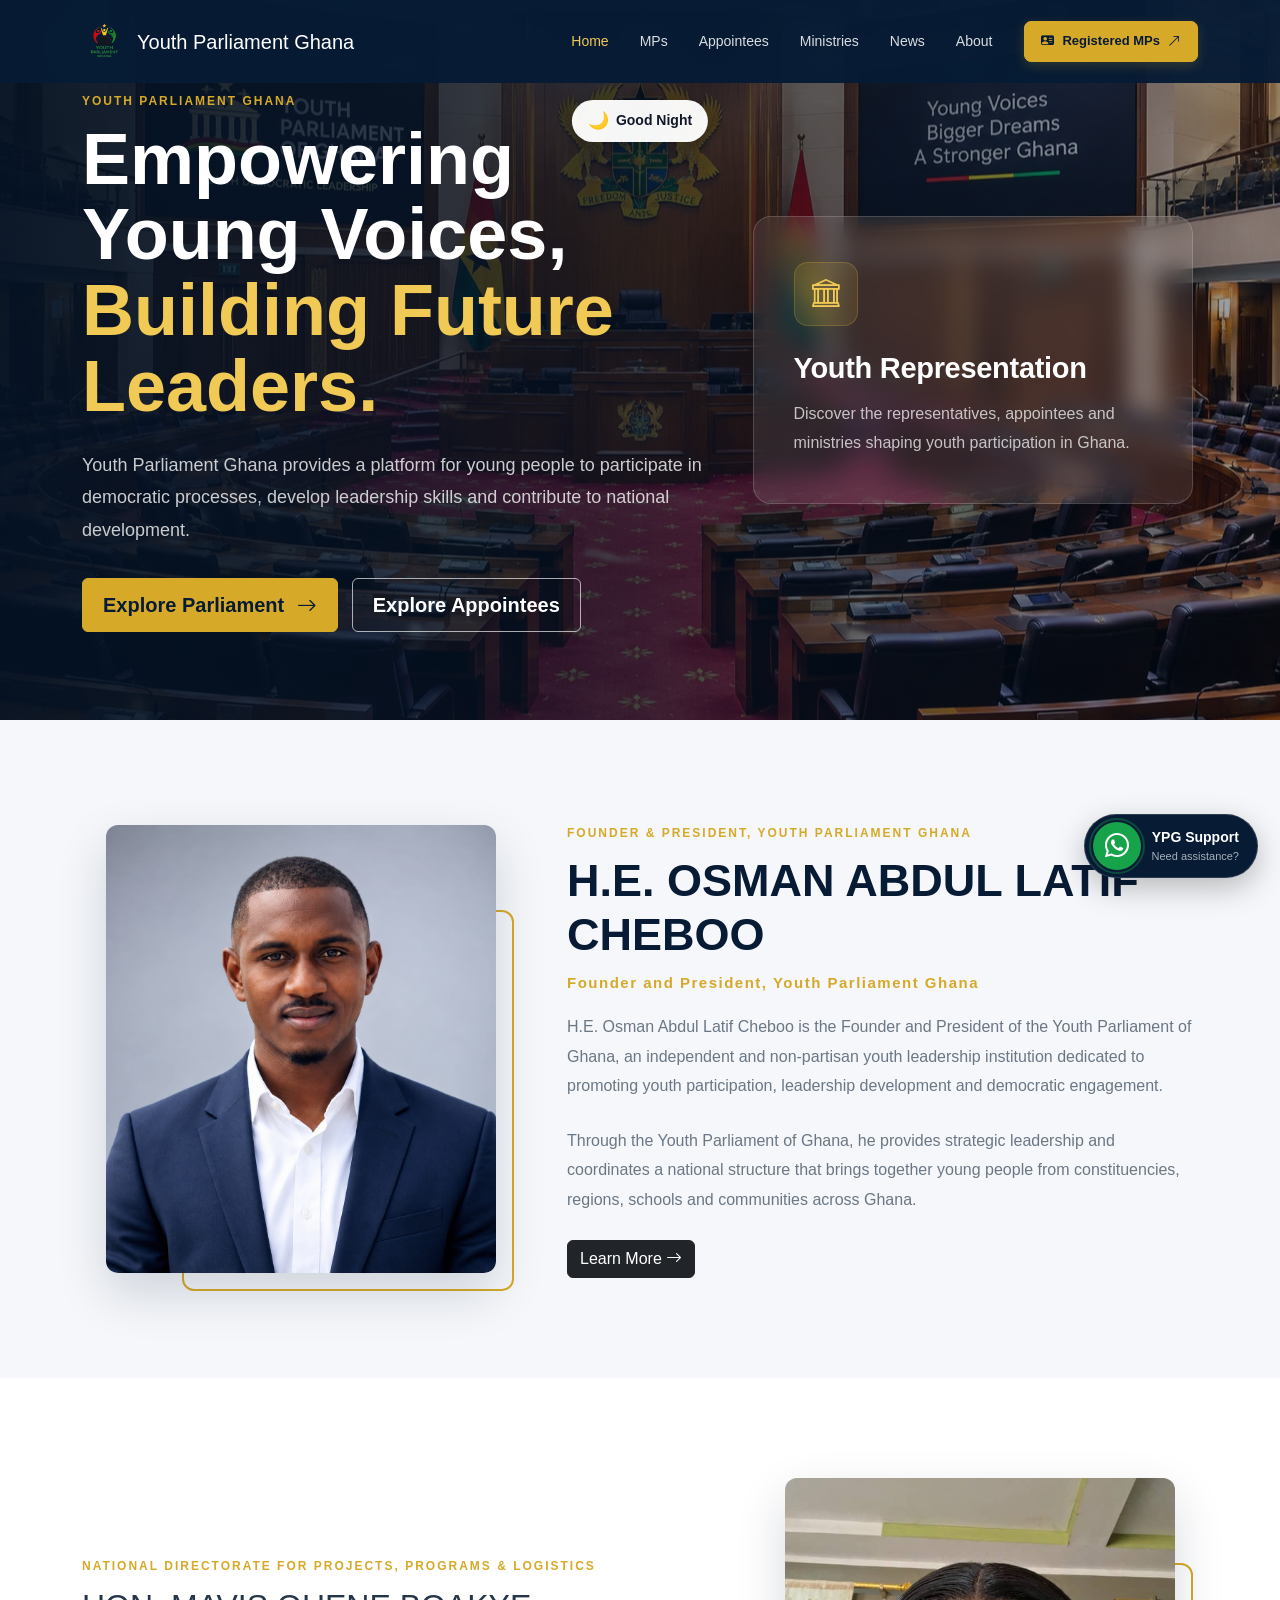
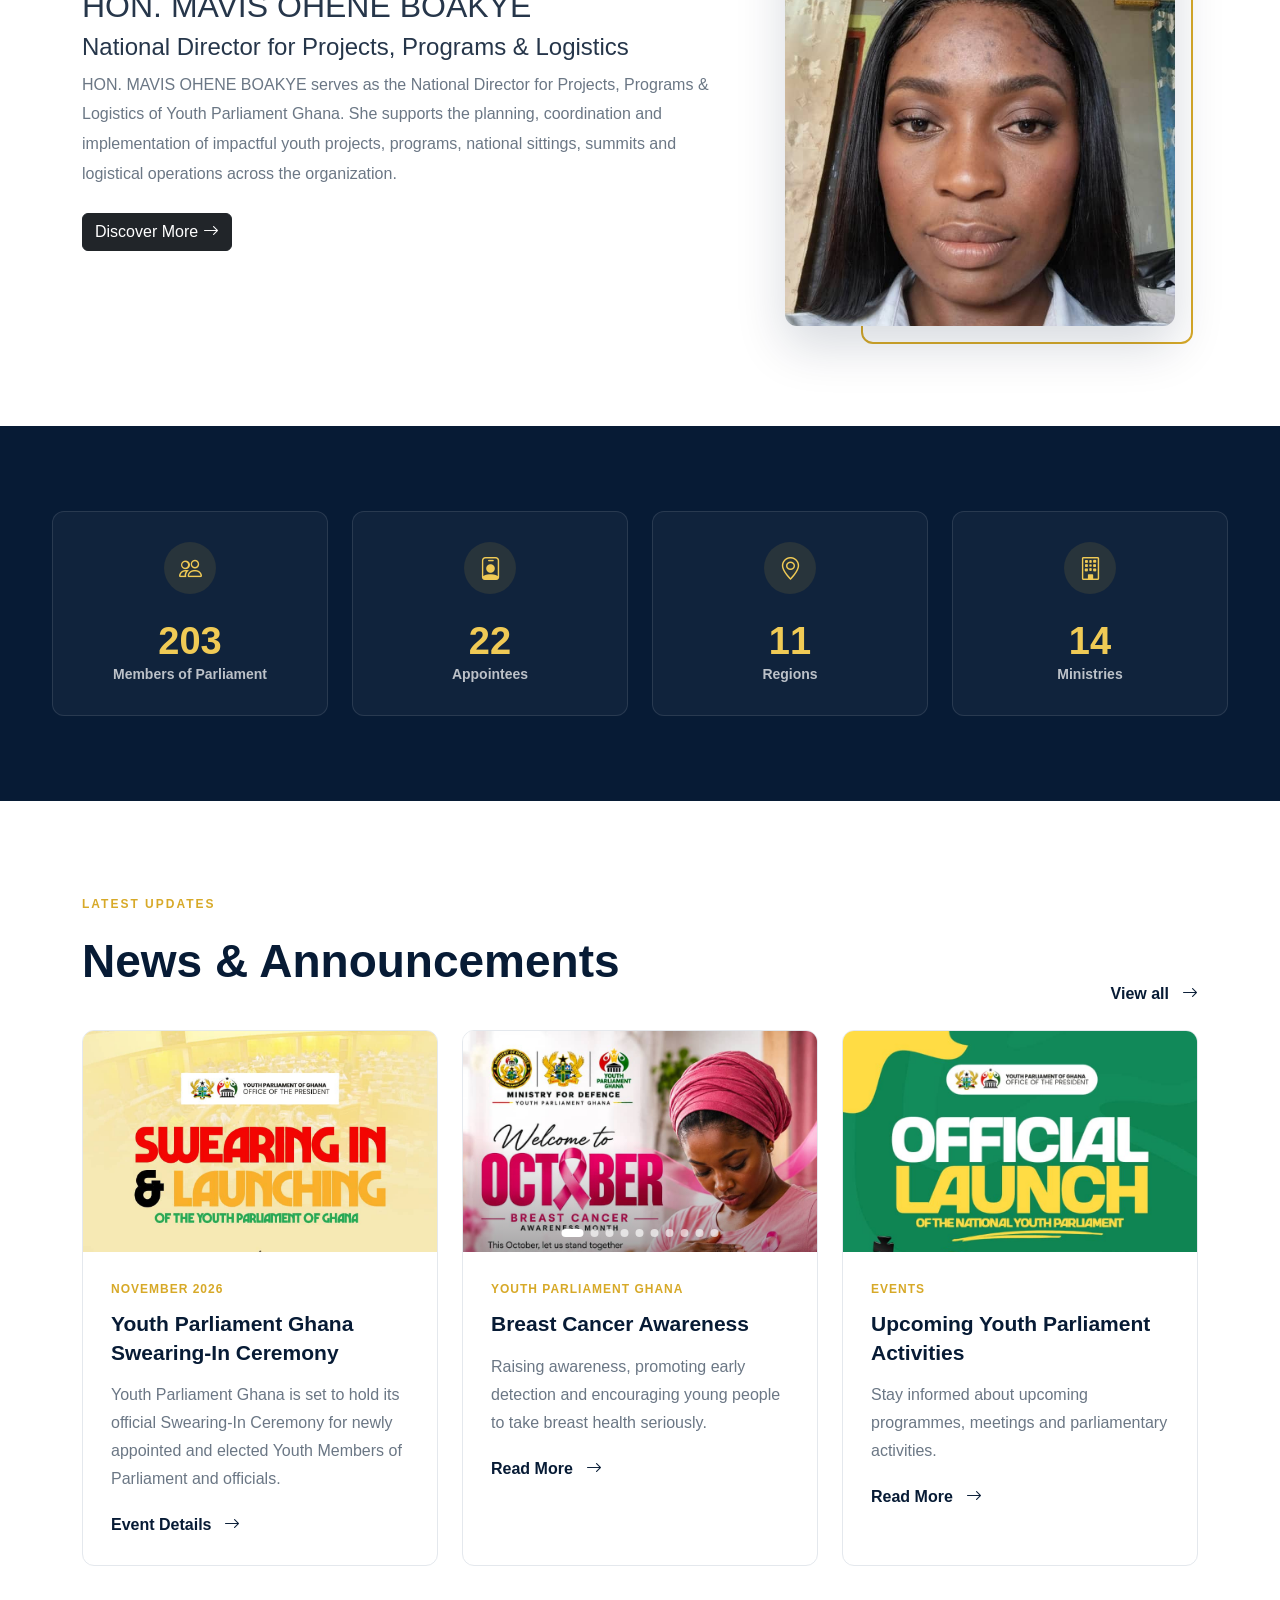
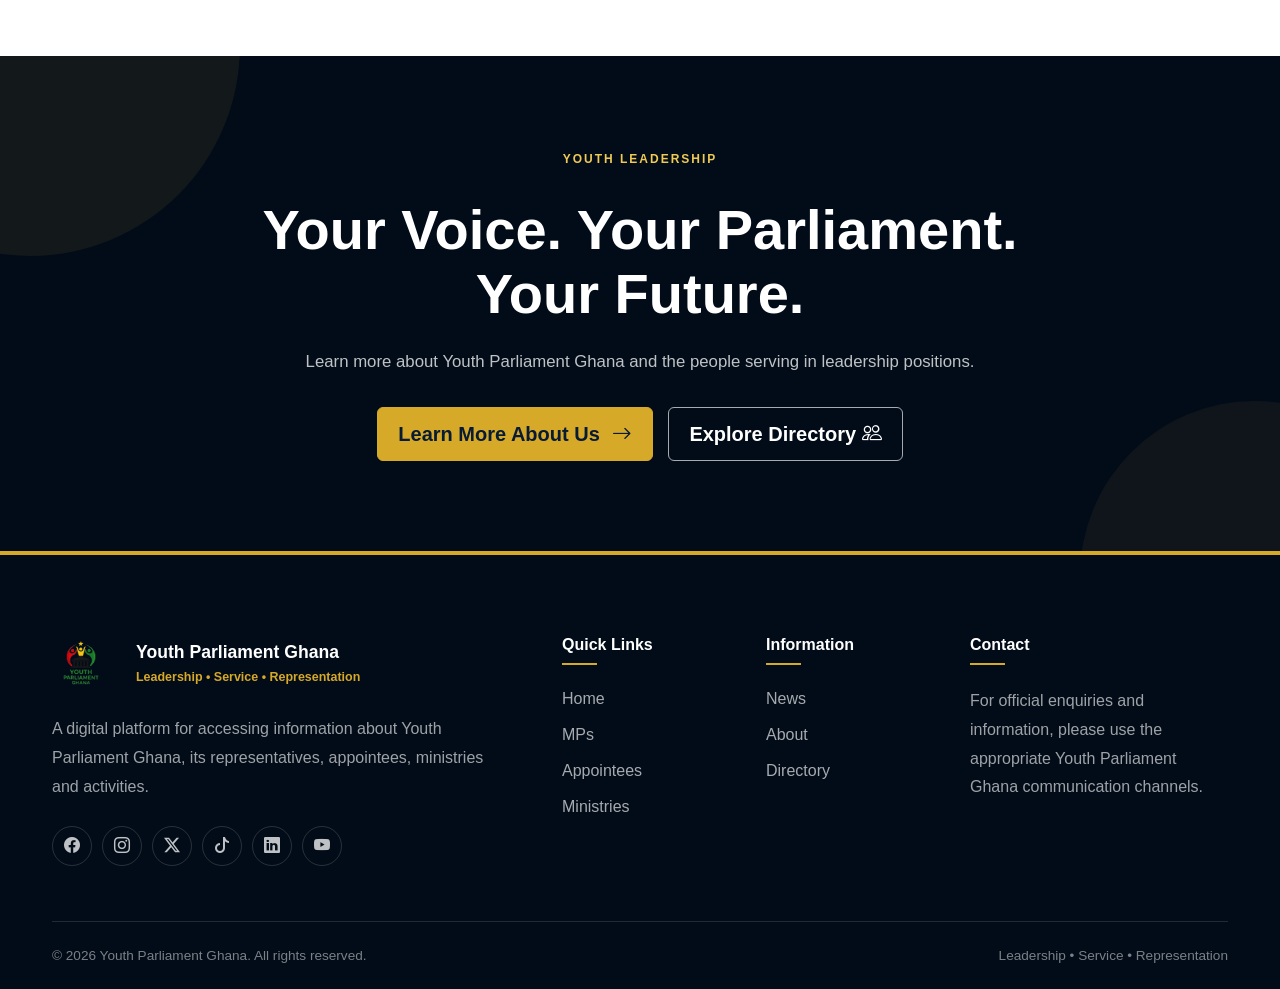
==== commit 38d4d65e: "Update index.html" ====
--- a/index.html
+++ b/index.html
@@ -3109,7 +3109,7 @@
                     </span>
 
                     <h2>
-                        HON. OSMAN ABDUL LATIF CHIBO
+                        H.E. OSMAN ABDUL LATIF CHEBOO
                     </h2>
 
                     <h4>
@@ -3117,7 +3117,7 @@
                     </h4>
 
                     <p>
-        Hon. Osman Abdul Latif Chibo is the Founder and President
+        H.E. Osman Abdul Latif Cheboo is the Founder and President
         of the Youth Parliament of Ghana, an independent and
         non-partisan youth leadership institution dedicated to
         promoting youth participation, leadership development and
--- a/css/birthday.css
+++ b/css/birthday.css
@@ -1,11 +1,17 @@
 
-/* ==========================================
-   YOUTH PARLIAMENT OF GHANA
-   COMPACT BIRTHDAY CELEBRATION SYSTEM
+/*
+==========================================
+YOUTH PARLIAMENT OF GHANA
+PROFESSIONAL BIRTHDAY CELEBRATION SYSTEM
+==========================================
+*/
+
+/* ==========================================
+   BIRTHDAY SECTION
 ========================================== */
 
 #ypg-birthday-section {
-    padding: 22px 15px;
+    padding: 24px 15px;
     background: #f5f7fb;
 }
 
@@ -13,134 +19,335 @@
     display: none !important;
 }
 
+/* ==========================================
+   SECTION HEADING
+========================================== */
+
 .ypg-birthday-heading {
     text-align: center;
-    margin-bottom: 18px;
+    margin: 0 auto 18px;
 }
 
 .ypg-birthday-heading h2 {
     color: #123b2a;
     font-size: clamp(1.35rem, 3vw, 1.9rem);
     font-weight: 800;
-    margin-bottom: 6px;
+    line-height: 1.3;
+    margin: 0 0 6px;
 }
 
 .ypg-birthday-heading p {
     color: #555;
+    font-size: 0.9rem;
+    line-height: 1.5;
     margin: 0;
-    font-size: 0.9rem;
-}
+}
+
+/* ==========================================
+   RESPONSIVE BIRTHDAY CARD GRID
+========================================== */
 
 .ypg-birthday-grid {
     display: grid;
     grid-template-columns: repeat(
         auto-fit,
-        minmax(min(100%, 280px), 350px)
+        minmax(min(100%, 280px), 320px)
     );
     justify-content: center;
-    align-items: stretch;
-    gap: 16px;
-}
+    align-items: start;
+    gap: 18px;
+}
+
+/* ==========================================
+   SQUARE BIRTHDAY CARD WITH SCROLLING
+========================================== */
 
 .ypg-birthday-card {
     position: relative;
-    overflow: hidden;
-    padding: 18px 16px;
+    width: 100%;
+    max-width: 320px;
+    min-width: 0;
+    min-height: 0;
+    aspect-ratio: 1 / 1;
+    box-sizing: border-box;
+
+    display: flex;
+    flex-direction: column;
+    align-items: center;
+    justify-content: flex-start;
+    gap: 2px;
+
+    padding: 12px 12px 14px;
     text-align: center;
+
+    /* Allow visitors to scroll through the card */
+    overflow-x: hidden;
+    overflow-y: auto;
+    overscroll-behavior: contain;
+    -webkit-overflow-scrolling: touch;
+    scroll-behavior: smooth;
+
     border: 1.5px solid #d7b35a;
     border-radius: 14px;
-    background: linear-gradient(145deg, #ffffff, #fff9e9);
+
+    background: linear-gradient(
+        145deg,
+        #ffffff 0%,
+        #fffdf7 55%,
+        #fff8e7 100%
+    );
+
     box-shadow: 0 5px 16px rgba(0, 0, 0, 0.07);
-}
+
+    scrollbar-width: thin;
+    scrollbar-color: #888 #f1f1f1;
+}
+
+/* ==========================================
+   GHANA COLOUR ACCENT
+========================================== */
 
 .ypg-birthday-card::before {
     content: "";
-    display: block;
-    height: 5px;
     position: absolute;
     top: 0;
     left: 0;
     right: 0;
+    height: 5px;
+
     background: linear-gradient(
         90deg,
-        #006b3f,
-        #fcd116,
-        #ce1126
+        #006b3f 0%,
+        #fcd116 50%,
+        #ce1126 100%
     );
-}
+
+    pointer-events: none;
+}
+
+/* ==========================================
+   CUSTOM SCROLLBAR
+========================================== */
+
+/* Chrome, Edge and Safari */
+.ypg-birthday-card::-webkit-scrollbar {
+    width: 6px;
+}
+
+.ypg-birthday-card::-webkit-scrollbar-track {
+    background: #f1f1f1;
+    border-radius: 10px;
+}
+
+.ypg-birthday-card::-webkit-scrollbar-thumb {
+    background: #888;
+    border-radius: 10px;
+}
+
+.ypg-birthday-card::-webkit-scrollbar-thumb:hover {
+    background: #555;
+}
+
+/* ==========================================
+   YPG LOGO
+========================================== */
 
 .ypg-birthday-logo {
     display: block;
-    width: 48px;
-    height: 48px;
+    width: 34px;
+    height: 34px;
     object-fit: contain;
-    margin: 3px auto 8px;
-}
+    margin: 3px auto 4px;
+    flex: 0 0 auto;
+}
+
+/* ==========================================
+   CELEBRATION DECORATION
+========================================== */
+
+.ypg-birthday-confetti {
+    margin: 0 auto 3px;
+    font-size: 0.95rem;
+    line-height: 1.2;
+    flex-shrink: 0;
+}
+
+/* ==========================================
+   ORGANISATION NAME
+========================================== */
 
 .ypg-birthday-label {
-    color: #987322;
-    font-size: 0.7rem;
+    color: #8a6b22;
+    font-size: 0.62rem;
     font-weight: 800;
-    letter-spacing: 1.5px;
+    letter-spacing: 1px;
+    line-height: 1.35;
     text-transform: uppercase;
-}
+    overflow-wrap: anywhere;
+    flex-shrink: 0;
+}
+
+/* ==========================================
+   BIRTHDAY HEADLINE
+========================================== */
 
 .ypg-birthday-title {
     color: #123b2a;
-    font-size: 1.4rem;
+    font-size: 1.08rem;
     font-weight: 900;
-    line-height: 1.25;
-    margin: 7px 0;
-}
+    line-height: 1.2;
+    margin: 4px 0 6px;
+    flex-shrink: 0;
+}
+
+/* ==========================================
+   EXTRA-LARGE MEMBER PHOTO
+========================================== */
 
 .ypg-birthday-photo {
     display: block;
-    width: 88px;
-    height: 88px;
+
+    /* Large desktop portrait */
+    width: 120px;
+    height: 120px;
+    min-width: 120px;
+    min-height: 120px;
+
+    max-width: none;
+
     object-fit: cover;
+    object-position: center;
     border-radius: 50%;
-    border: 3px solid #d7b35a;
-    margin: 8px auto 10px;
-    background: #eee;
-}
+
+    margin: 7px auto;
+
+    /* Prevent the photo from shrinking */
+    flex: 0 0 120px;
+
+    border: 3px solid #d4af37;
+    box-shadow: 0 4px 12px rgba(0, 0, 0, 0.18);
+}
+
+/* ==========================================
+   MEMBER NAME
+========================================== */
 
 .ypg-birthday-name {
     color: #173d2c;
-    font-size: 1.05rem;
+    font-size: 0.92rem;
     font-weight: 800;
-    line-height: 1.35;
-    margin: 5px 0;
+    line-height: 1.25;
+    margin: 3px 0;
     overflow-wrap: anywhere;
-}
+    flex-shrink: 0;
+}
+
+/* ==========================================
+   PARLIAMENTARY POSITION
+========================================== */
 
 .ypg-birthday-position {
     color: #8a6b22;
-    font-size: 0.85rem;
+    font-size: 0.74rem;
     font-weight: 700;
+    line-height: 1.3;
+    margin: 2px 0 5px;
+    overflow-wrap: anywhere;
+    flex-shrink: 0;
+}
+
+/* ==========================================
+   FORMAL BIRTHDAY MESSAGE
+========================================== */
+
+.ypg-birthday-message {
+    max-width: 270px;
+    margin: 5px auto 0;
+    padding: 0;
+
+    color: #3d4641;
+    font-size: 0.72rem;
+    font-weight: 400;
     line-height: 1.4;
-    margin: 4px 0 9px;
-}
-
-.ypg-birthday-message {
-    color: #444;
-    font-size: 0.86rem;
-    line-height: 1.5;
-    margin: 8px 0;
-}
+    text-align: center;
+
+    overflow-wrap: break-word;
+    flex-shrink: 0;
+}
+
+/* ==========================================
+   INSTITUTIONAL SIGNATURE
+========================================== */
 
 .ypg-birthday-signature {
+    max-width: 280px;
+    margin: 7px auto 0;
+    padding-top: 5px;
+
+    border-top: 1px solid #e3d4a6;
+
     color: #123b2a;
-    font-size: 0.85rem;
+    font-size: 0.68rem;
+    font-weight: 600;
+    line-height: 1.3;
+    text-align: center;
+
+    overflow-wrap: anywhere;
+    flex-shrink: 0;
+}
+
+/* ==========================================
+   ADDITIONAL ORGANISATION SIGNATURE
+========================================== */
+
+.ypg-birthday-signature-org {
+    margin: 3px auto 0;
+
+    color: #987322;
+    font-size: 0.58rem;
     font-weight: 800;
-    margin-top: 10px;
-}
-
-.ypg-birthday-confetti {
-    font-size: 1.15rem;
-    margin-bottom: 4px;
-}
-
-/* Mobile screens */
+    letter-spacing: 0.6px;
+    line-height: 1.4;
+    text-align: center;
+
+    overflow-wrap: anywhere;
+    flex-shrink: 0;
+}
+
+/* ==========================================
+   TABLET
+========================================== */
+
+@media (min-width: 481px) and (max-width: 768px) {
+    #ypg-birthday-section {
+        padding: 22px 14px;
+    }
+
+    .ypg-birthday-grid {
+        grid-template-columns: repeat(
+            auto-fit,
+            minmax(min(100%, 270px), 320px)
+        );
+        gap: 14px;
+    }
+
+    .ypg-birthday-card {
+        padding: 12px 11px 14px;
+    }
+
+    .ypg-birthday-photo {
+        width: 112px;
+        height: 112px;
+        min-width: 112px;
+        min-height: 112px;
+        flex-basis: 112px;
+    }
+}
+
+/* ==========================================
+   MOBILE
+========================================== */
+
 @media (max-width: 480px) {
     #ypg-birthday-section {
         padding: 18px 10px;
@@ -150,40 +357,80 @@
         margin-bottom: 14px;
     }
 
+    .ypg-birthday-heading h2 {
+        font-size: 1.35rem;
+    }
+
+    .ypg-birthday-heading p {
+        font-size: 0.82rem;
+    }
+
     .ypg-birthday-grid {
         grid-template-columns: minmax(0, 1fr);
-        gap: 12px;
+        gap: 14px;
     }
 
     .ypg-birthday-card {
-        padding: 16px 13px;
+        width: min(100%, 320px);
+        max-width: 320px;
+        justify-self: center;
+        padding: 12px 11px 14px;
+        border-radius: 12px;
     }
 
     .ypg-birthday-logo {
-        width: 42px;
-        height: 42px;
+        width: 32px;
+        height: 32px;
+    }
+
+    .ypg-birthday-label {
+        font-size: 0.6rem;
+        letter-spacing: 0.8px;
     }
 
     .ypg-birthday-title {
-        font-size: 1.25rem;
-    }
-
+        font-size: 1rem;
+    }
+
+    /* Large portrait on mobile */
     .ypg-birthday-photo {
-        width: 78px;
-        height: 78px;
+        width: 105px;
+        height: 105px;
+        min-width: 105px;
+        min-height: 105px;
+        flex-basis: 105px;
+        margin: 6px auto;
     }
 
     .ypg-birthday-name {
-        font-size: 1rem;
+        font-size: 0.86rem;
+    }
+
+    .ypg-birthday-position {
+        font-size: 0.7rem;
     }
 
     .ypg-birthday-message {
-        font-size: 0.82rem;
-        line-height: 1.45;
-    }
-}
-
-/* Respect reduced-motion preferences */
+        max-width: 100%;
+        font-size: 0.68rem;
+        line-height: 1.35;
+    }
+
+    .ypg-birthday-signature {
+        max-width: 100%;
+        font-size: 0.64rem;
+    }
+
+    .ypg-birthday-signature-org {
+        font-size: 0.56rem;
+        letter-spacing: 0.5px;
+    }
+}
+
+/* ==========================================
+   CARD ENTRANCE ANIMATION
+========================================== */
+
 @media (prefers-reduced-motion: no-preference) {
     .ypg-birthday-card {
         animation: ypgBirthdayAppear 0.35s ease-out;
@@ -201,24 +448,15 @@
         }
     }
 }
-.ypg-birthday-message {
-    max-width: 340px;
-    margin: 12px auto;
-    color: #3d4641;
-    font-size: 0.88rem;
-    line-height: 1.65;
-    text-align: center;
-    overflow-wrap: break-word;
-}
-
-.ypg-birthday-signature {
-    max-width: 300px;
-    margin: 14px auto 0;
-    padding-top: 10px;
-    border-top: 1px solid #e3d4a6;
-    color: #123b2a;
-    font-size: 0.82rem;
-    font-weight: 700;
-    line-height: 1.5;
-    text-align: center;
-}
+
+/* ==========================================
+   RESPECT REDUCED-MOTION PREFERENCES
+========================================== */
+
+@media (prefers-reduced-motion: reduce) {
+    .ypg-birthday-card {
+        animation: none !important;
+        transition: none !important;
+        scroll-behavior: auto;
+    }
+}
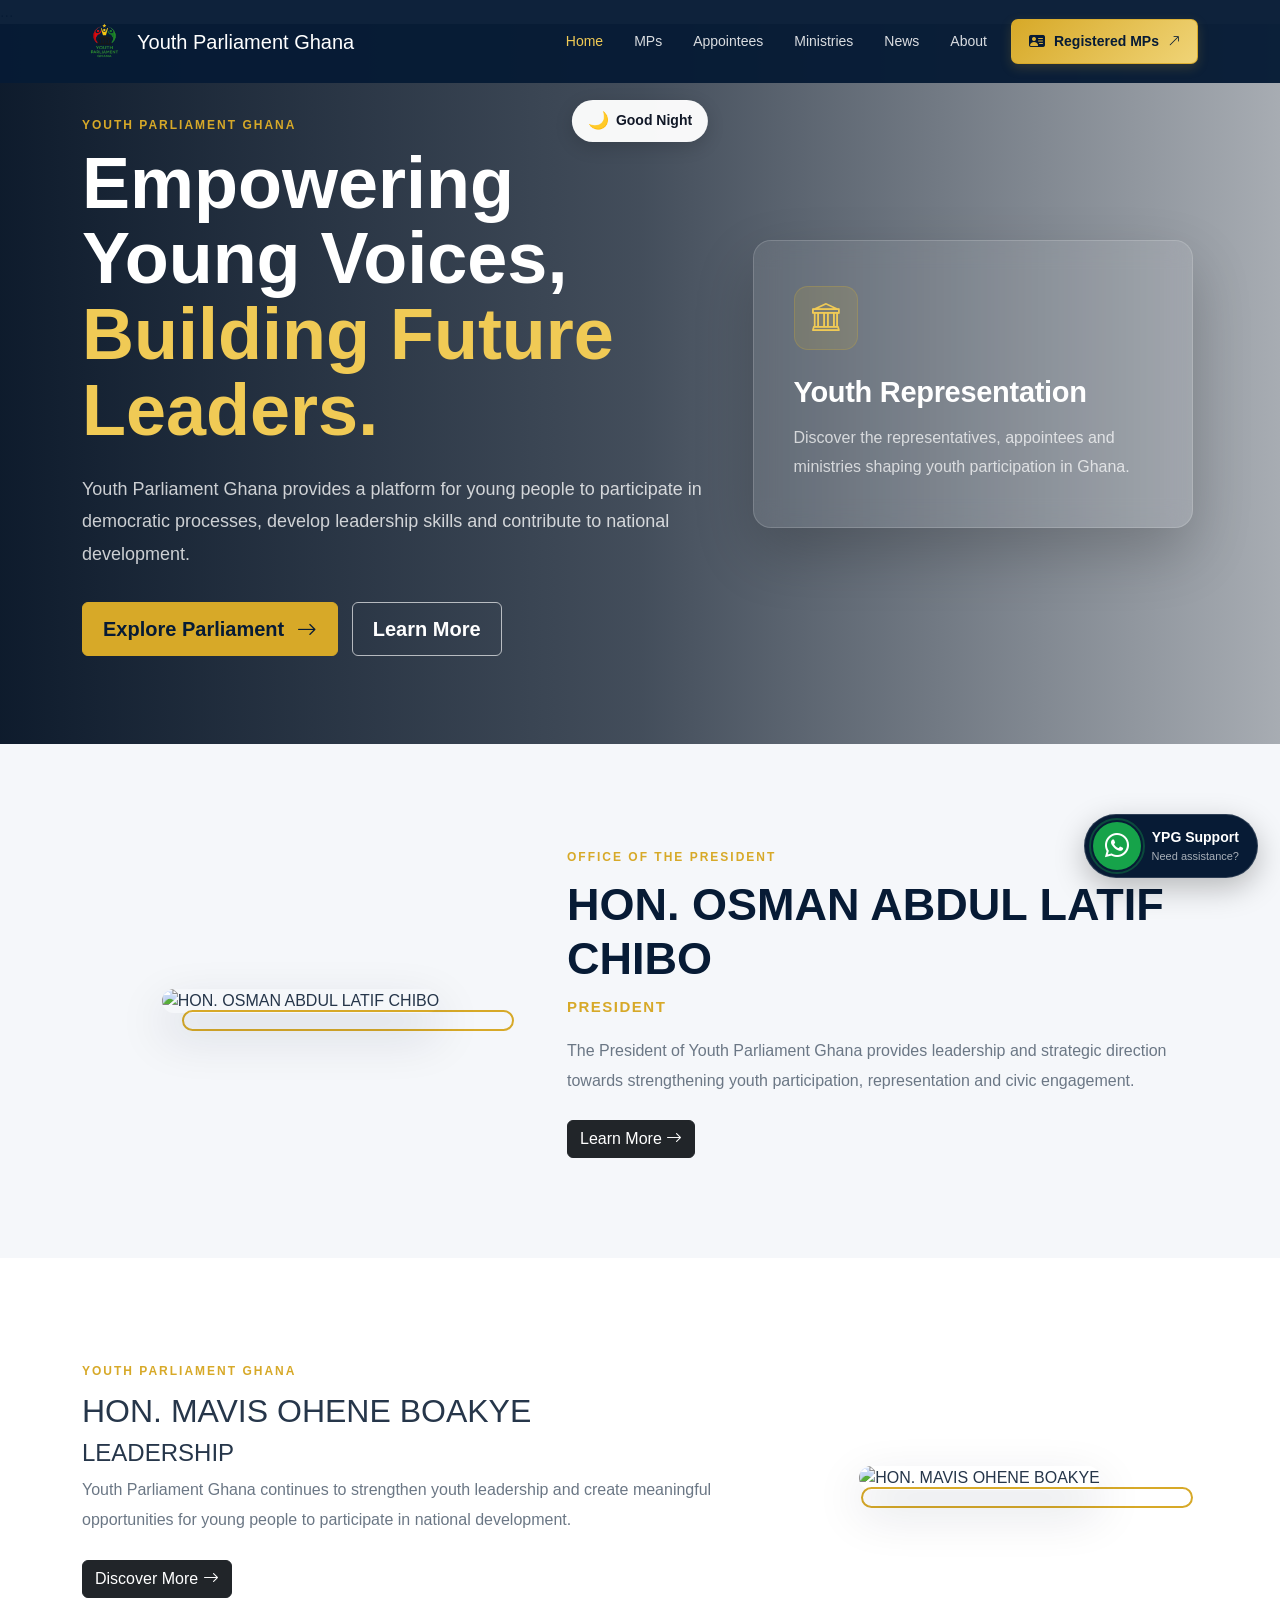
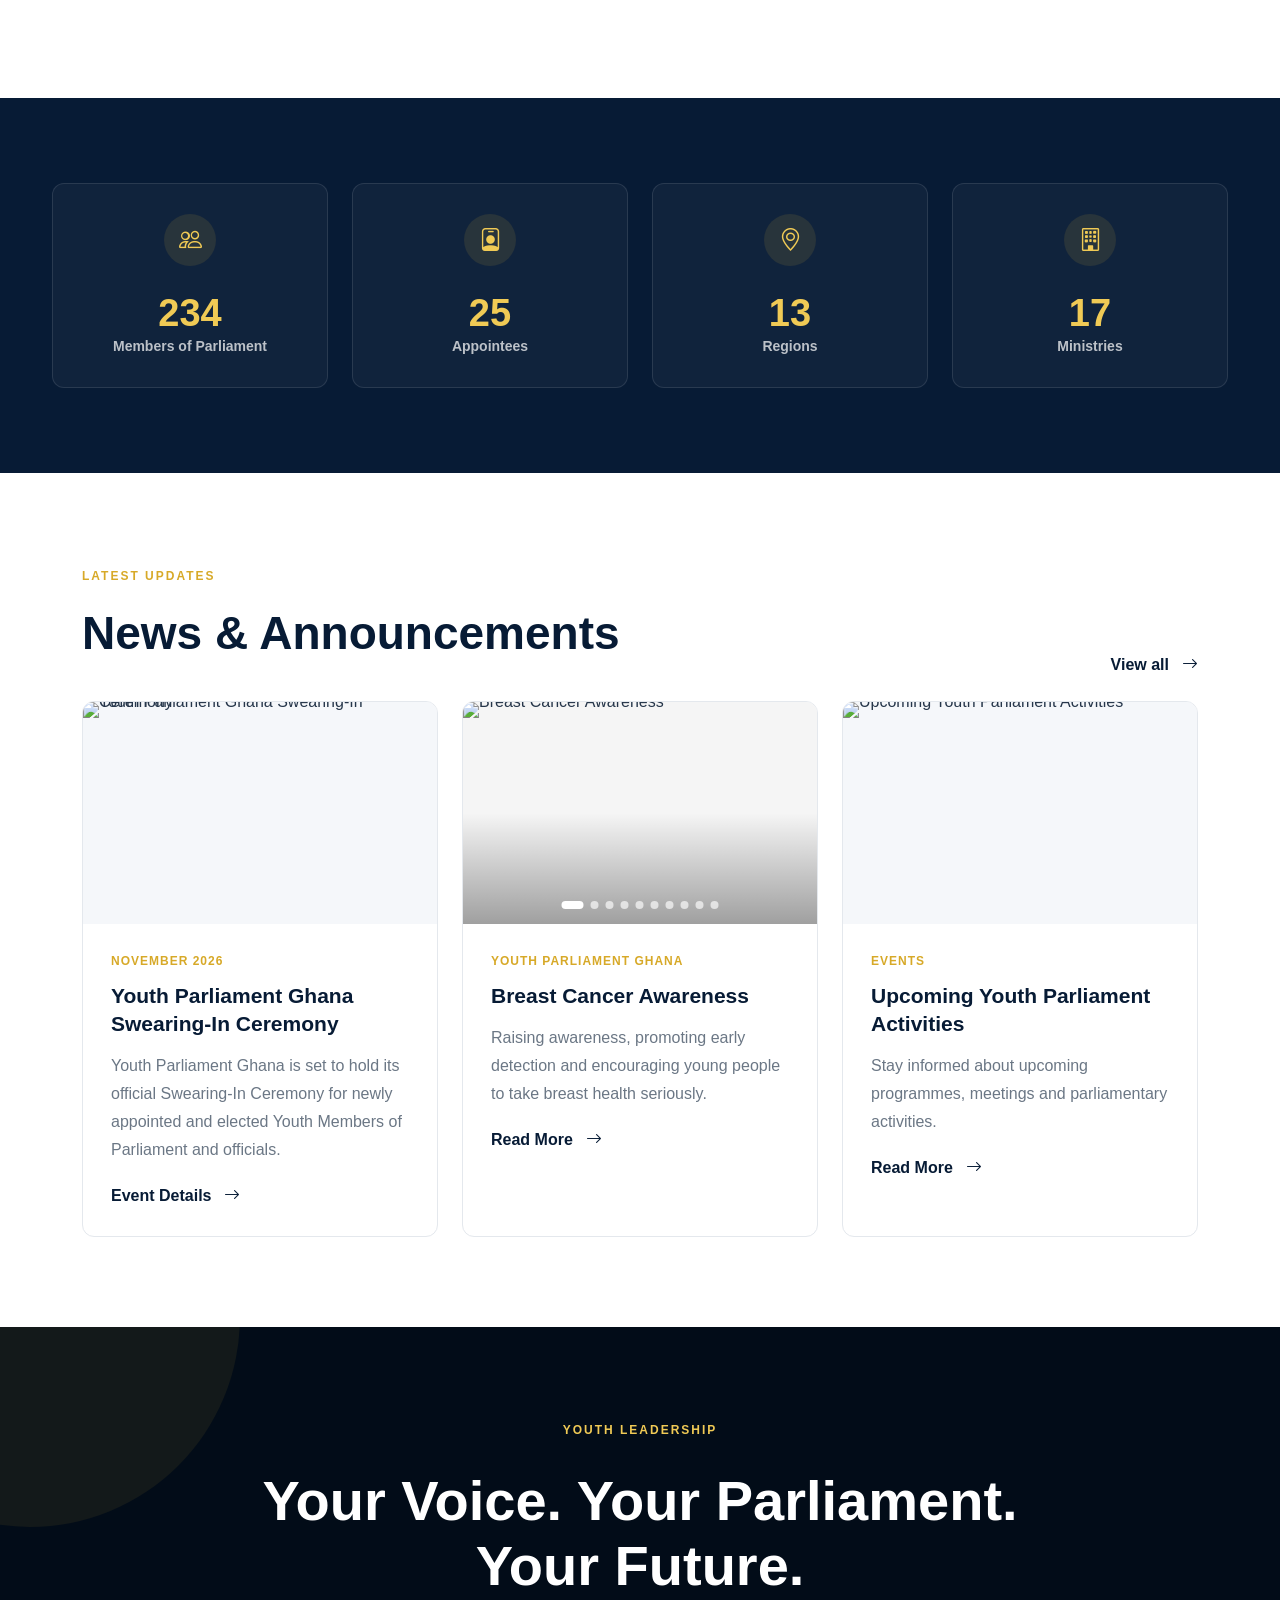
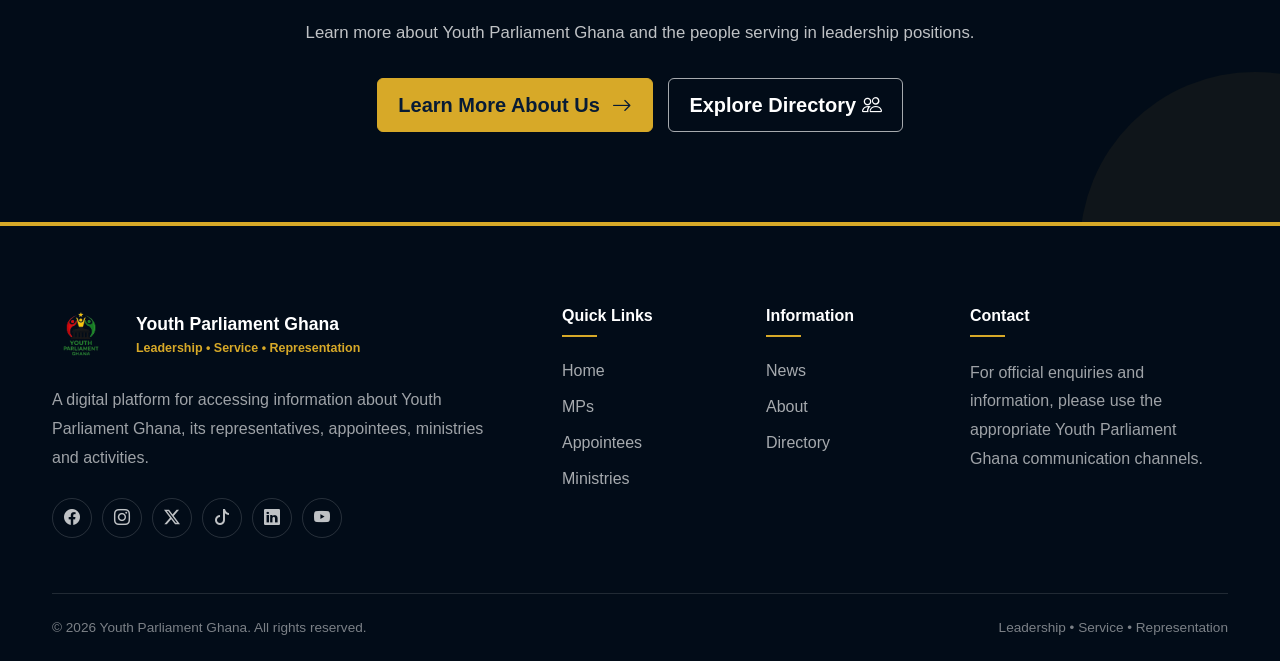
==== commit 3d9c7873: "Update index.html" ====
--- a/index.html
+++ b/index.html
@@ -9,10 +9,10 @@
           content="width=device-width, initial-scale=1.0">
 
     <title>Youth Parliament Ghana | Official Website</title>
-        <!-- Youth Parliament Ghana Favicon -->
+    <!-- Youth Parliament Ghana Favicon -->
 <!-- Youth Parliament Ghana Website Logo -->
-<link rel="icon" type="image/png" href="/images/YPG-LOGO.png">
-<link rel="apple-touch-icon" href="/images/YPG-LOGO.png">
+<link rel="icon" type="image/webp" href="/images/YPG-LOGO.webp">
+<link rel="apple-touch-icon" href="/images/YPG-LOGO.webp">
 
     <meta name="description"
           content="Official website of Youth Parliament Ghana. Discover our Members of Parliament, leadership, ministries, programmes, news, events and opportunities for youth participation and representation in Ghana.">
@@ -28,7 +28,7 @@
           href="https://youth-parliament-ghana-site.vercel.app/">
 
     <!-- Bootstrap 5 -->
-    
+    ...
 
     <!-- Bootstrap 5 -->
     <link
@@ -42,8 +42,6 @@
 
     <!-- Custom CSS -->
     <link rel="stylesheet" href="css/style.css">
-     <!-- Custom CSS -->
-    
     <link rel="stylesheet" href="css/birthday.css">
 
     <style>
@@ -2242,7 +2240,9 @@
 
 }
 
-        /* =========================================
+
+
+/* =========================================
    BREAST CANCER AWARENESS IMAGE SLIDER
 ========================================= */
 
@@ -2349,6 +2349,8 @@
 
 }
 
+
+
 /* ==============================
    YPG SUPPORT
 ================================ */
@@ -2730,7 +2732,7 @@
     }
 
 }
-        @media (max-width: 576px) {
+@media (max-width: 576px) {
 
     .ypg-support {
         right: 10px;
@@ -2761,72 +2763,67 @@
     }
 
 }
-        
-
-/* REGISTERED MPs BUTTON */
-a.registered-mps-link,
-.navbar a.registered-mps-link,
-.navbar-nav a.registered-mps-link {
-    display: inline-flex !important;
-    align-items: center !important;
-    justify-content: center !important;
-    gap: 8px !important;
-
-    padding: 10px 16px !important;
-    margin: 0 0 0 8px !important;
-
-    background: #d7a928 !important;
+/* =====================================
+   REGISTERED MPs - NAVIGATION LINK
+===================================== */
+
+.registered-mps-link {
+    display: inline-flex;
+    align-items: center;
+    justify-content: center;
+    gap: 9px;
+
+    padding: 11px 17px;
+
+    background: linear-gradient(135deg, #d7a928, #f0d477);
     color: #071b35 !important;
 
-    border: 1px solid #d7a928 !important;
-    border-radius: 7px !important;
-
-    font-weight: 800 !important;
-    font-size: 13px !important;
-    line-height: 1.4 !important;
+    font-size: 14px;
+    font-weight: 800;
     text-decoration: none !important;
-    white-space: nowrap !important;
-
-    flex-shrink: 0 !important;
-    box-shadow: 0 4px 12px rgba(215, 169, 40, 0.2);
-
-    transition:
-        background-color 0.35s ease,
-        color 0.35s ease,
-        border-color 0.35s ease,
-        box-shadow 0.35s ease,
-        transform 0.35s ease !important;
-}
-
-/* HOVER: NAVY BLUE WITH GOLD TEXT */
-a.registered-mps-link:hover,
-.navbar a.registered-mps-link:hover,
-.navbar-nav a.registered-mps-link:hover {
-    background: #071b35 !important;
+
+    border: 1px solid rgba(215, 169, 40, 0.8);
+    border-radius: 7px;
+
+    box-shadow: 0 4px 12px rgba(215, 169, 40, 0.18);
+
+    transition: all 0.3s ease;
+    white-space: nowrap;
+}
+
+.registered-mps-link:hover {
+    background: #071b35;
     color: #f0d477 !important;
-    border-color: #f0d477 !important;
-
-    box-shadow: 0 7px 18px rgba(7, 27, 53, 0.3);
+
+    border-color: #d7a928;
+
     transform: translateY(-2px);
-}
-
-/* KEEP ICONS THE SAME COLOUR AS THE TEXT */
-a.registered-mps-link i {
-    color: inherit !important;
-    transition: color 0.35s ease;
-}
-
-/* CLICK EFFECT */
-a.registered-mps-link:active {
-    transform: translateY(0) scale(0.97);
-}
-
-/* KEYBOARD ACCESSIBILITY */
-a.registered-mps-link:focus-visible {
-    outline: 3px solid #f0d477;
-    outline-offset: 3px;
-}
-
+
+    box-shadow: 0 7px 18px rgba(7, 27, 53, 0.2);
+}
+
+.registered-mps-link i {
+    font-size: 16px;
+    line-height: 1;
+}
+
+.registered-mps-link .bi-arrow-up-right {
+    font-size: 12px;
+    transition: transform 0.3s ease;
+}
+
+.registered-mps-link:hover .bi-arrow-up-right {
+    transform: translate(2px, -2px);
+}
+
+/* Mobile responsiveness */
+@media (max-width: 768px) {
+    .registered-mps-link {
+        padding: 10px 14px;
+        font-size: 13px;
+        gap: 7px;
+    }
+}
     </style>
 
 </head>
@@ -2861,7 +2858,7 @@
                 href="index.html">
 
                 <img
-                    src="images/YPG-LOGO.png"
+                    src="images/YPG-LOGO.webp"
                     alt="Youth Parliament Ghana"
                     class="site-logo">
 
@@ -2938,9 +2935,10 @@
                             href="about.html">
                             About
                         </a>
+                        
                     </li>
 
-                          <li class="nav-item ms-lg-3">
+                    <li class="nav-item ms-lg-3">
 
      <a href="https://ypgfilebook.vercel.app/"
    class="registered-mps-link"
@@ -3007,10 +3005,10 @@
                         </a>
 
                         <a
-                            href="appointees.html"
+                            href="about.html"
                             class="btn btn-outline-light btn-lg">
 
-                            Explore Appointees
+                            Learn More
 
                         </a>
 
@@ -3048,7 +3046,7 @@
         </div>
 
     </section>
-        <!-- YPG Automatic Birthday Celebration Section -->
+    <!-- YPG Automatic Birthday Celebration Section -->
 <section
     id="ypg-birthday-section"
     hidden
@@ -3076,8 +3074,6 @@
 </section>
 
 
-    
-
     <!-- =====================================================
          PRESIDENT
     ===================================================== -->
@@ -3105,31 +3101,23 @@
                 <div class="col-lg-7">
 
                     <span class="section-label">
-                        FOUNDER &amp; PRESIDENT, YOUTH PARLIAMENT GHANA
+                        OFFICE OF THE PRESIDENT
                     </span>
 
                     <h2>
-                        H.E. OSMAN ABDUL LATIF CHEBOO
+                        HON. OSMAN ABDUL LATIF CHIBO
                     </h2>
 
                     <h4>
-                       Founder and President, Youth Parliament Ghana
+                        PRESIDENT
                     </h4>
 
                     <p>
-        H.E. Osman Abdul Latif Cheboo is the Founder and President
-        of the Youth Parliament of Ghana, an independent and
-        non-partisan youth leadership institution dedicated to
-        promoting youth participation, leadership development and
-        democratic engagement.
-    </p>
-
-    <p>
-        Through the Youth Parliament of Ghana, he provides strategic
-        leadership and coordinates a national structure that brings
-        together young people from constituencies, regions, schools
-        and communities across Ghana.
-    </p>
+                        The President of Youth Parliament Ghana
+                        provides leadership and strategic direction
+                        towards strengthening youth participation,
+                        representation and civic engagement.
+                    </p>
 
                     <a
                         href="president-profile.html"
@@ -3163,7 +3151,7 @@
                 <div class="col-lg-7 order-2 order-lg-1">
 
                     <span class="section-label">
-                        NATIONAL DIRECTORATE FOR PROJECTS, PROGRAMS &amp; LOGISTICS
+                        YOUTH PARLIAMENT GHANA
                     </span>
 
                     <h2>
@@ -3171,16 +3159,14 @@
                     </h2>
 
                     <h4>
-                       National Director for Projects, Programs &amp; Logistics
+                        LEADERSHIP
                     </h4>
 
                     <p>
-                         HON. MAVIS OHENE BOAKYE serves as the National Director
-                for Projects, Programs &amp; Logistics of Youth Parliament
-                Ghana. She supports the planning, coordination and
-                implementation of impactful youth projects, programs,
-                national sittings, summits and logistical operations
-                across the organization.
+                        Youth Parliament Ghana continues to
+                        strengthen youth leadership and create
+                        meaningful opportunities for young people
+                        to participate in national development.
                     </p>
 
                     <a
@@ -3389,7 +3375,8 @@
 
             </div>
 
-<!-- NEWS 2 - BREAST CANCER AWARENESS -->
+
+           <!-- NEWS 2 - BREAST CANCER AWARENESS -->
 
 <div class="col-md-4">
 
@@ -3617,7 +3604,7 @@
                     class="footer-brand">
 
                     <img
-                        src="images/YPG-LOGO.png"
+                        src="images/YPG-LOGO.webp"
                         alt="Youth Parliament Ghana"
                         class="site-logo"
                     >
@@ -3646,7 +3633,7 @@
                 </p>
 
 
-                 <div class="social-links">
+                <div class="social-links">
 
     <!-- Facebook -->
     <a
@@ -3704,6 +3691,7 @@
 </a>
 
 </div>
+
             </div>
 
 
@@ -3816,9 +3804,10 @@
 <!-- Custom JS -->
 
 <script src="js/main.js"></script>
-    <script src="js/birthday.js"></script>
+<script src="js/birthday.js"></script>
 <script src="js/mp-data.js"></script>
 <script src="js/appointee-data.js"></script>
+
 
 
 <!-- Greeting Script -->
@@ -4110,8 +4099,7 @@
 });
 
 </script>
-
-    <script>
+<script>
 
 document.addEventListener("DOMContentLoaded", function () {
 
@@ -4175,7 +4163,7 @@
 });
 
 </script>
-    <script>
+<script>
 
 function toggleYPGSupport() {
 
@@ -4242,6 +4230,7 @@
 }
 
 </script>
+
 <!-- YPG FLOATING SUPPORT -->
 <div class="ypg-support">
 
@@ -4303,6 +4292,7 @@
     </div>
 
 </div>
+
 </body>
 
 </html>
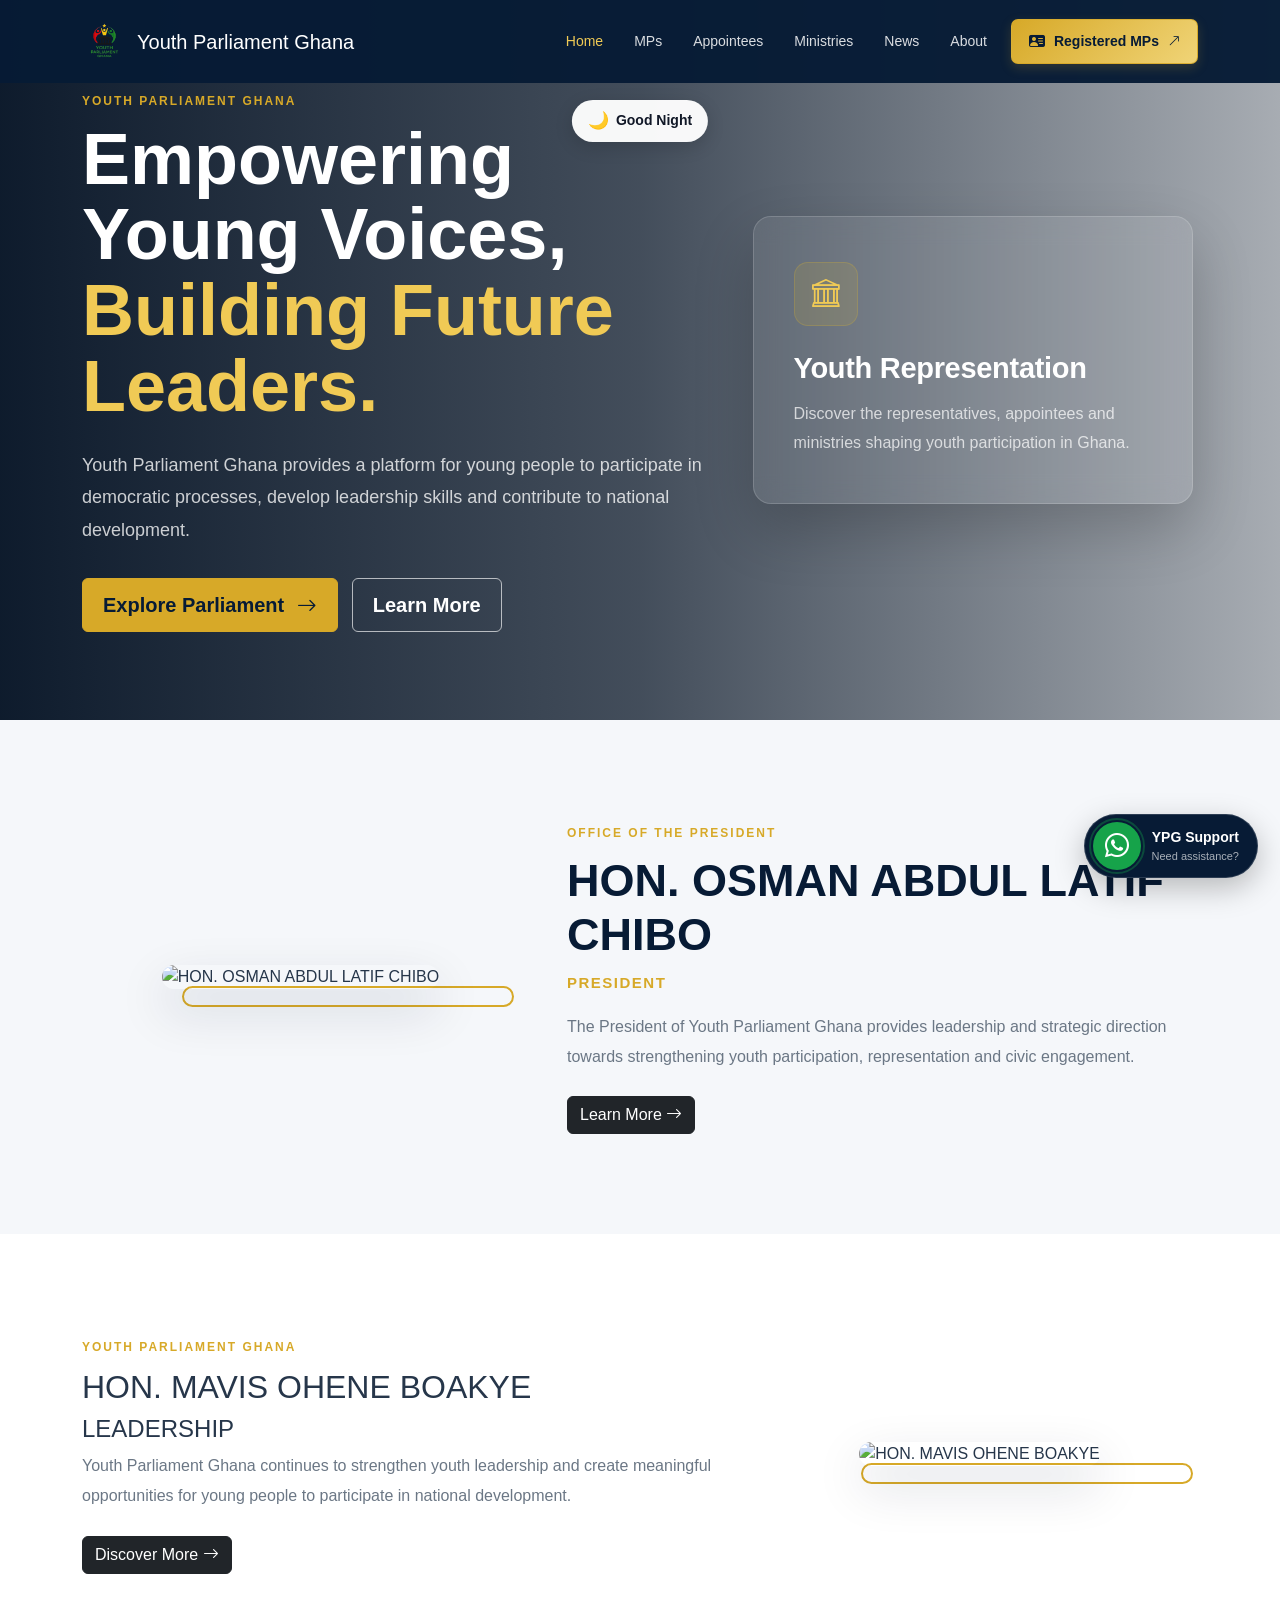
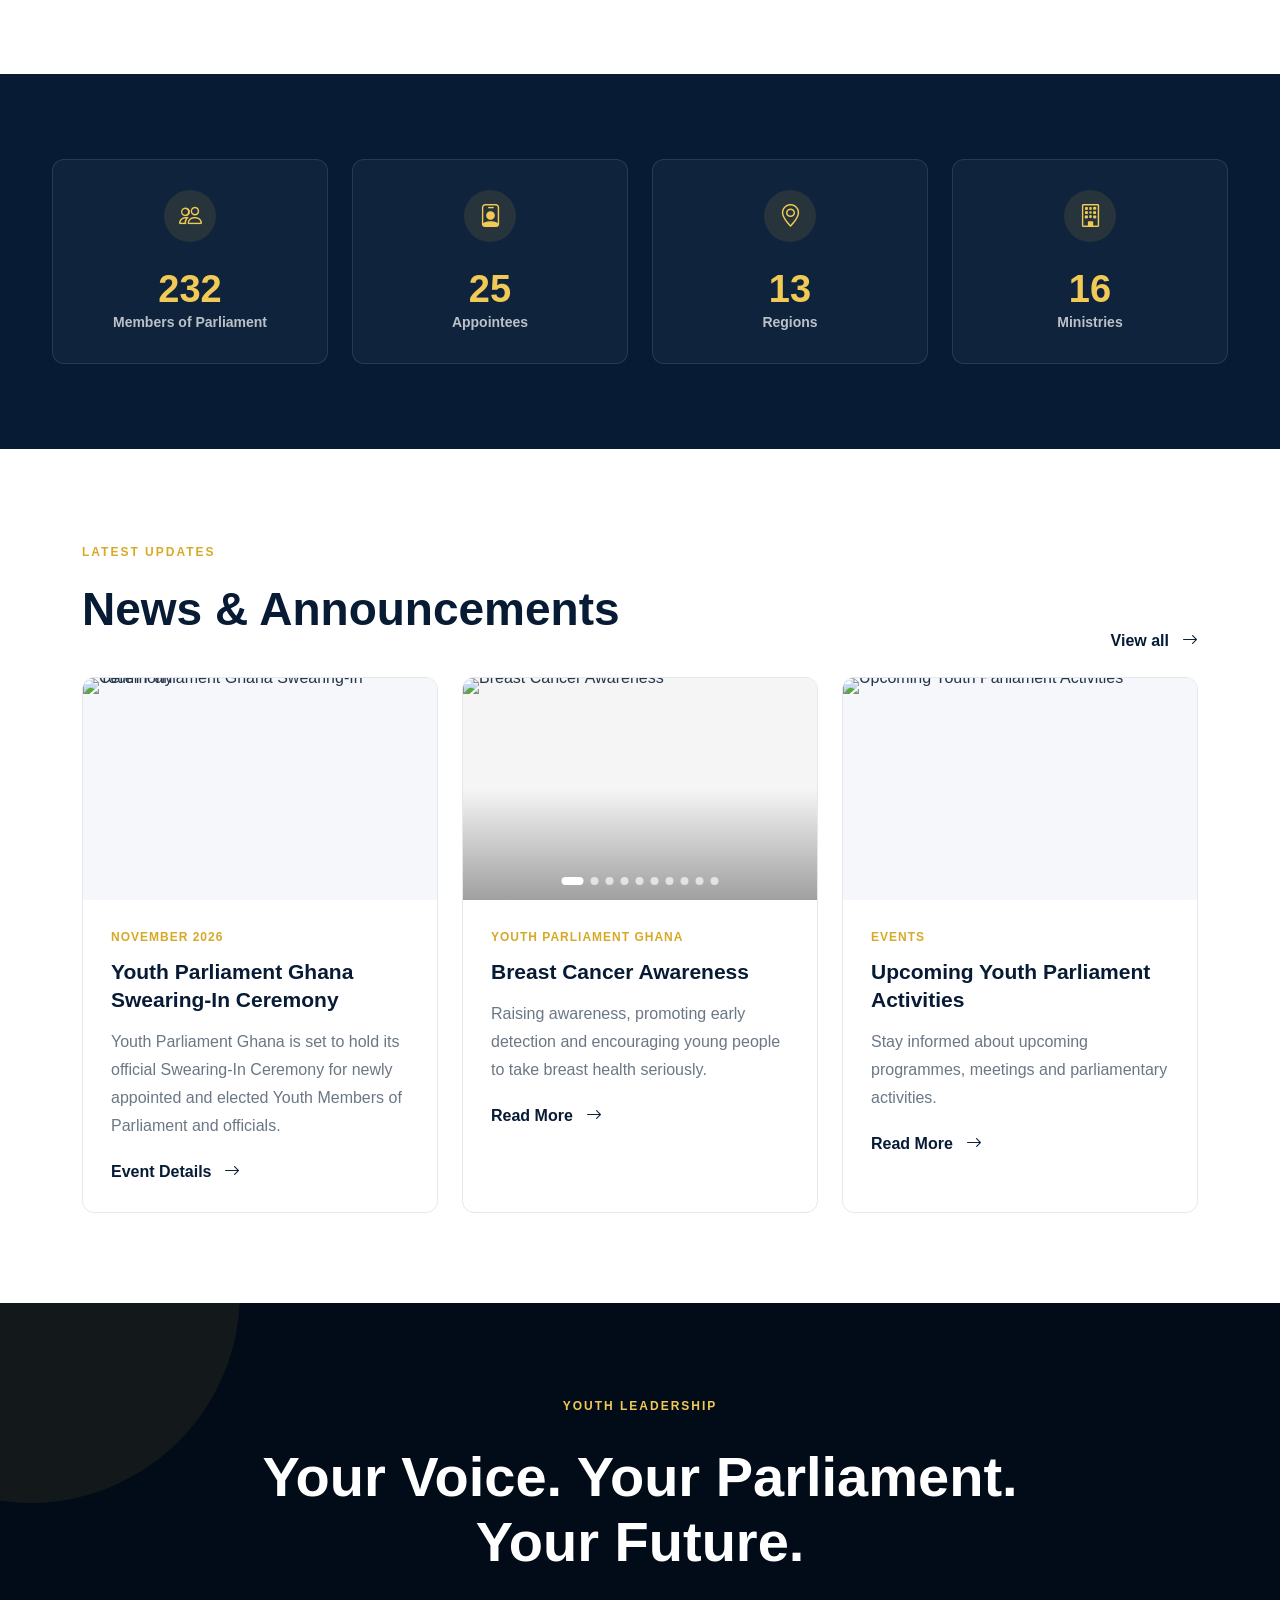
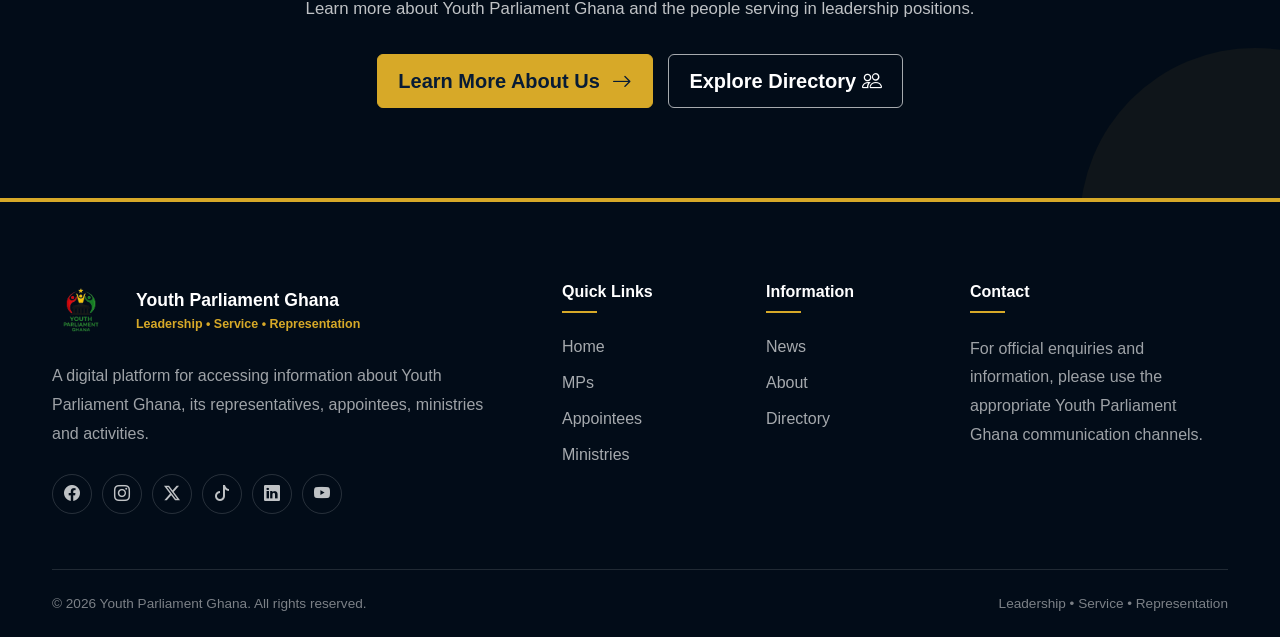
==== commit 6b7fd35f: "Update index.html" ====
--- a/index.html
+++ b/index.html
@@ -28,7 +28,7 @@
           href="https://youth-parliament-ghana-site.vercel.app/">
 
     <!-- Bootstrap 5 -->
-    ...
+    
 
     <!-- Bootstrap 5 -->
     <link
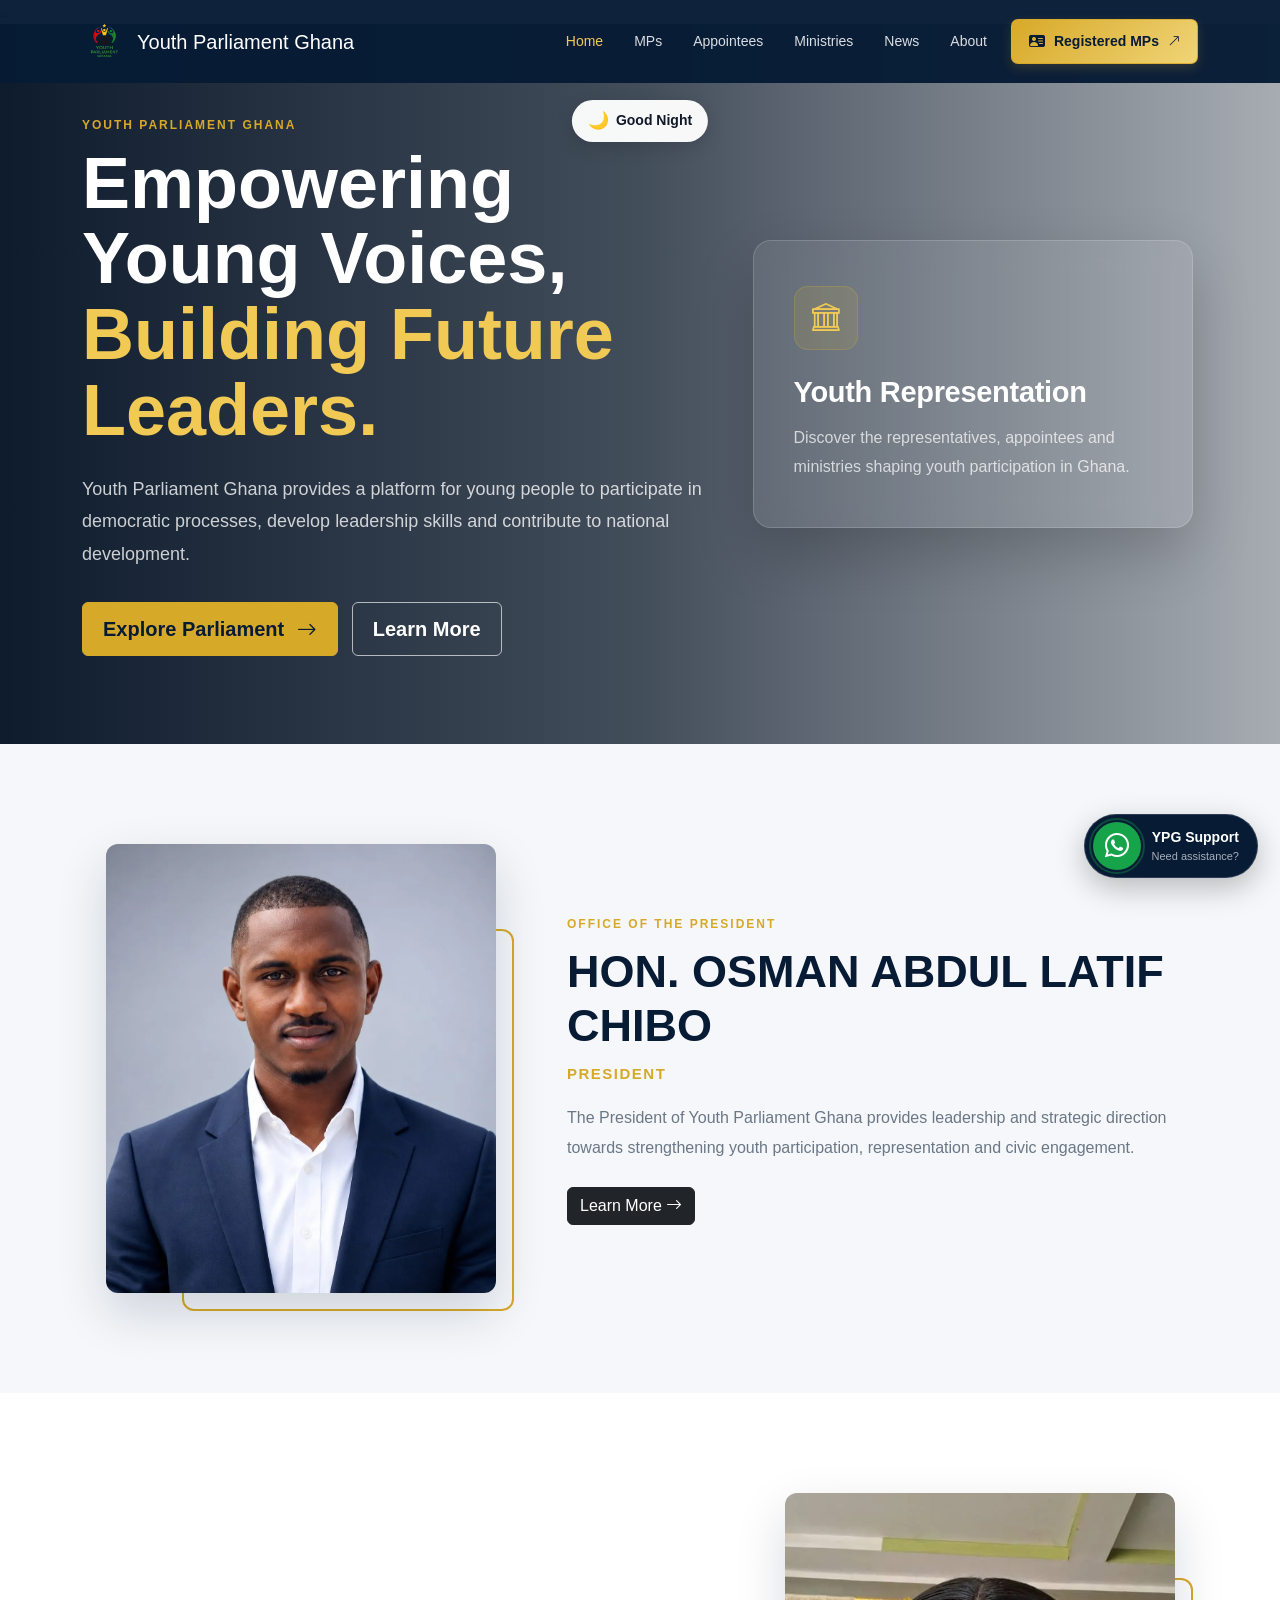
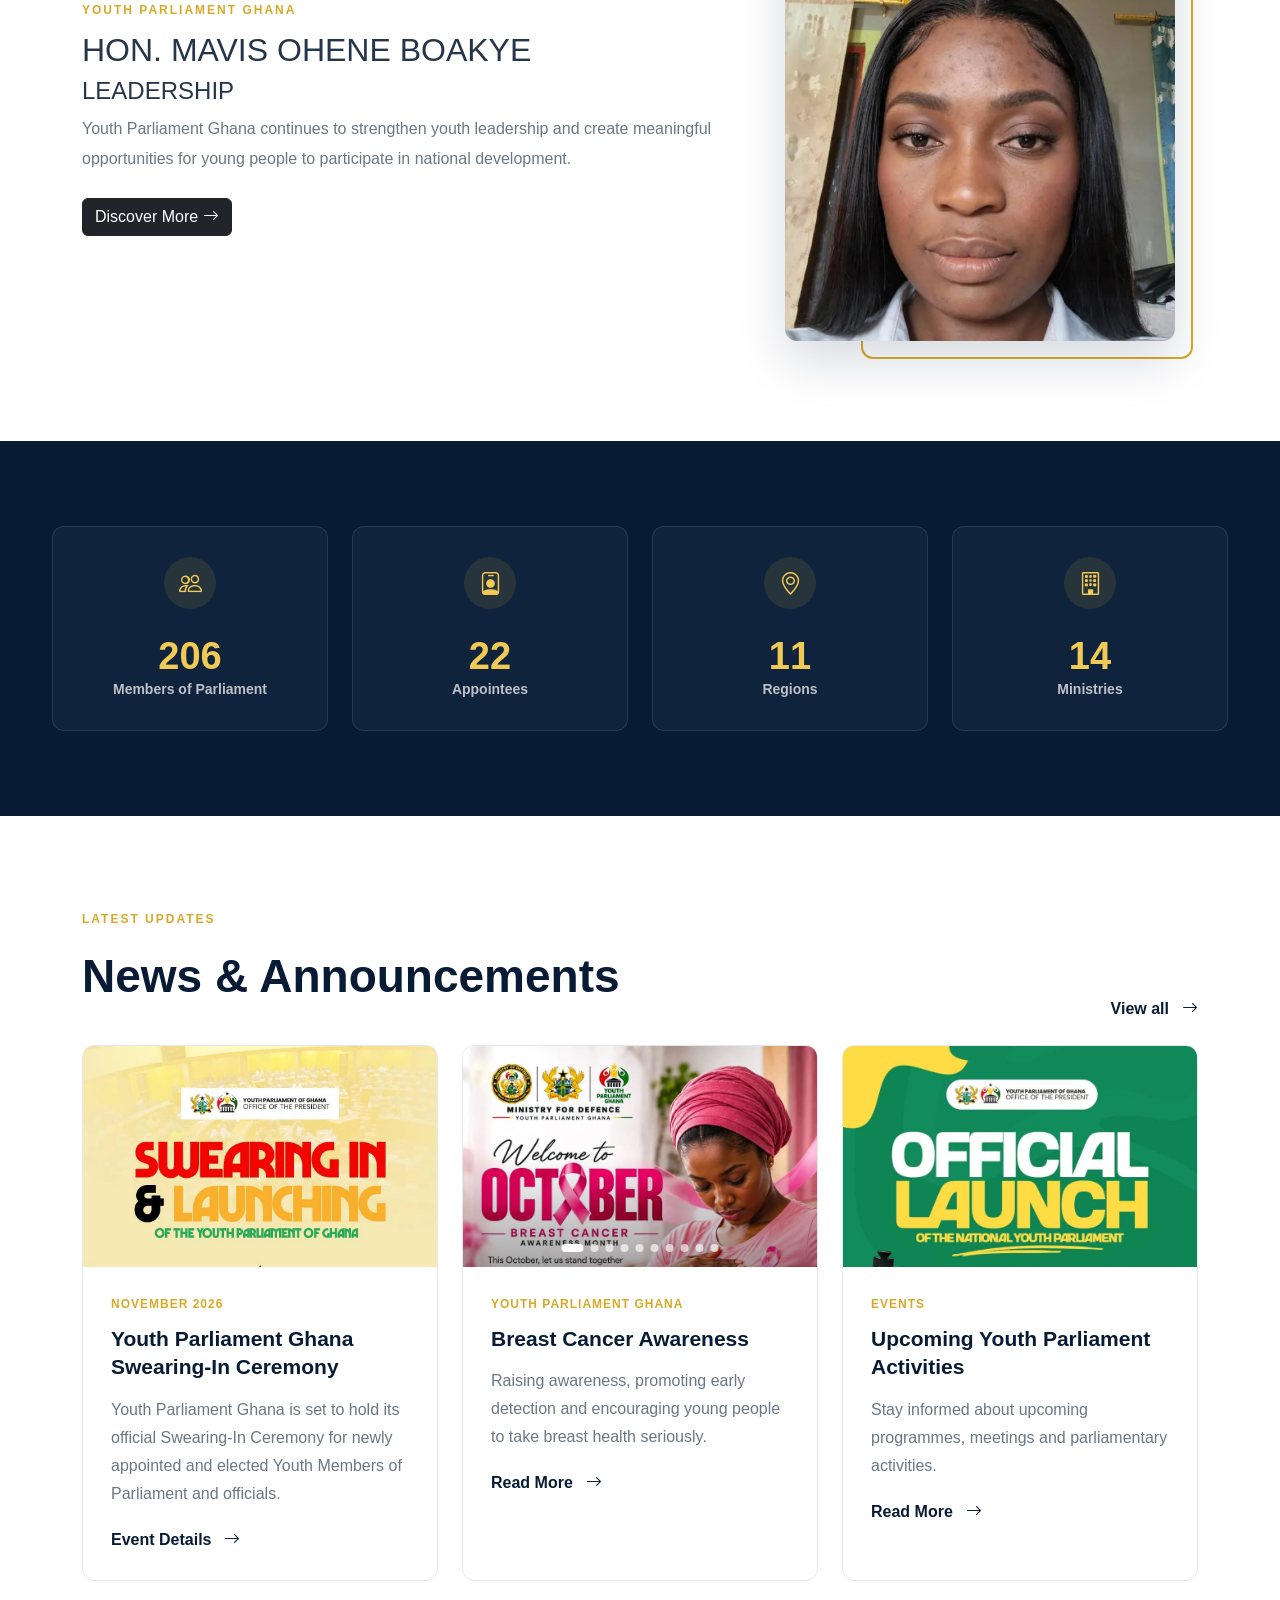
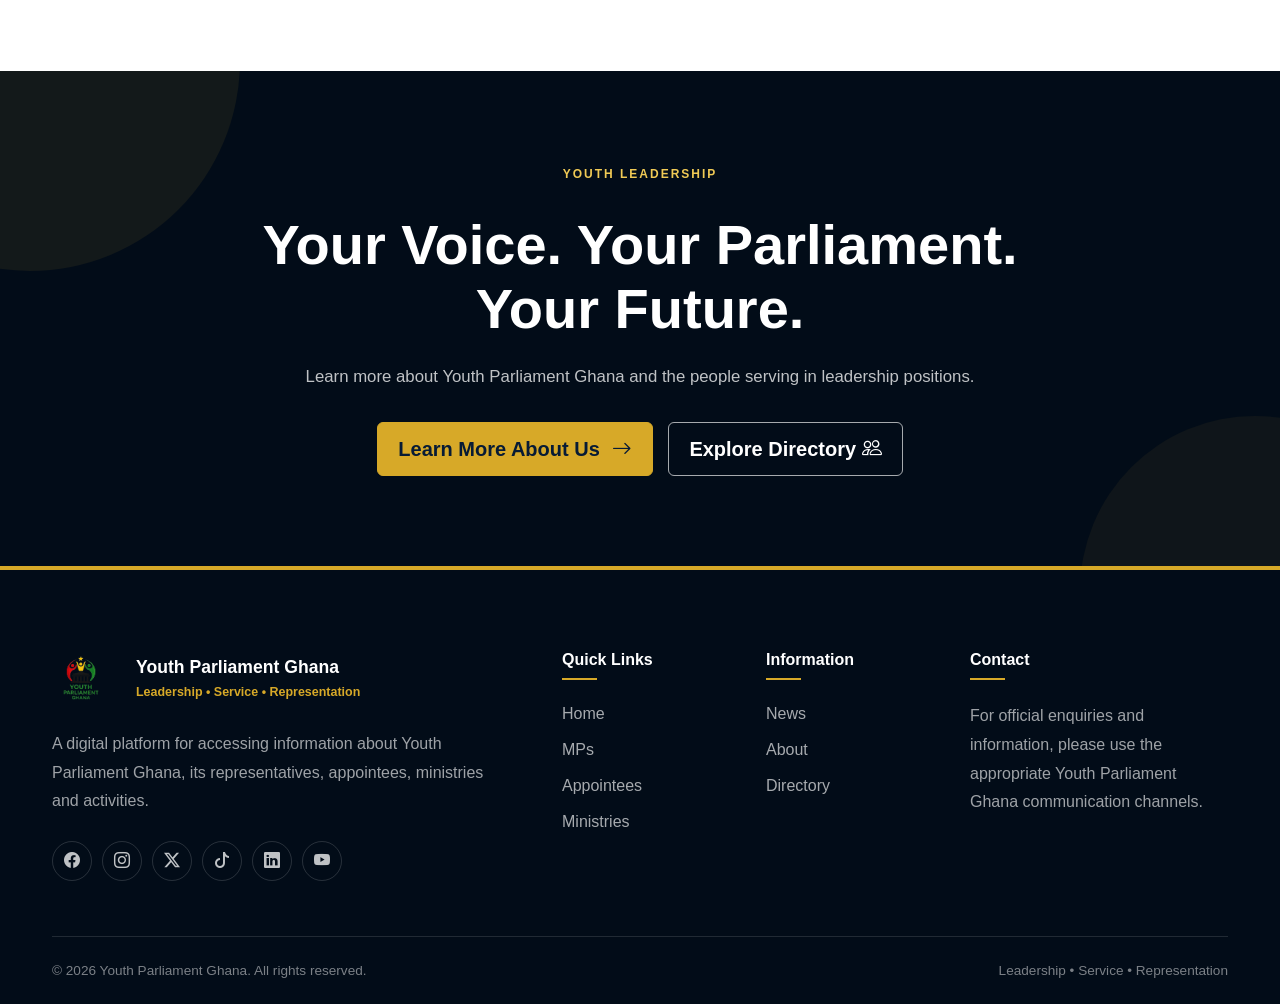
==== commit 0576c673: "Update index.html" ====
--- a/index.html
+++ b/index.html
@@ -28,7 +28,7 @@
           href="https://youth-parliament-ghana-site.vercel.app/">
 
     <!-- Bootstrap 5 -->
-    
+    ...
 
     <!-- Bootstrap 5 -->
     <link
@@ -3089,7 +3089,7 @@
                     <div class="profile-image-wrapper">
 
                         <img
-                            src="images/president.jpeg"
+                            src="images/president.webp"
                             alt="HON. OSMAN ABDUL LATIF CHIBO"
                             class="profile-image">
 
@@ -3187,7 +3187,7 @@
                     <div class="profile-image-wrapper">
 
                         <img
-                            src="images/mavisohene.jpeg"
+                            src="images/mavisohene.webp"
                             alt="HON. MAVIS OHENE BOAKYE"
                             class="profile-image">
 
@@ -3331,7 +3331,7 @@
                     <div class="news-image">
 
                         <img
-                            src="images/swearing.jpeg"
+                            src="images/swearing.webp"
                             alt="Youth Parliament Ghana Swearing-In Ceremony"
                         >
 
@@ -3385,19 +3385,19 @@
         <!-- Image Slideshow -->
         <div class="news-image breast-cancer-slider">
 
-            <img src="images/breast-cancer-1.jpeg"
+            <img src="images/breast-cancer-1.webp"
                  alt="Breast Cancer Awareness"
                  class="breast-slide active">
 
-            <img src="images/breast-cancer-2.jpeg"
+            <img src="images/breast-cancer-2.webp"
                  alt="Breast Cancer Awareness"
                  class="breast-slide">
 
-            <img src="images/breast-cancer-3.jpeg"
+            <img src="images/breast-cancer-3.webp"
                  alt="Breast Cancer Awareness"
                  class="breast-slide">
 
-            <img src="images/breast-cancer-4.jpeg"
+            <img src="images/breast-cancer-4.webp"
                  alt="Breast Cancer Awareness"
                  class="breast-slide">
 
@@ -3413,11 +3413,11 @@
                  alt="Breast Cancer Awareness"
                  class="breast-slide">
 
-            <img src="images/breast-cancer-8.jpeg"
+            <img src="images/breast-cancer-8.webp"
                  alt="Breast Cancer Awareness"
                  class="breast-slide">
 
-            <img src="images/breast-cancer-9.jpeg"
+            <img src="images/breast-cancer-9.webp"
                  alt="Breast Cancer Awareness"
                  class="breast-slide">
 
@@ -3483,7 +3483,7 @@
                     <div class="news-image">
 
                         <img
-                            src="images/launch.jpeg"
+                            src="images/launch.webp"
                             alt="Upcoming Youth Parliament Activities"
                         >
 
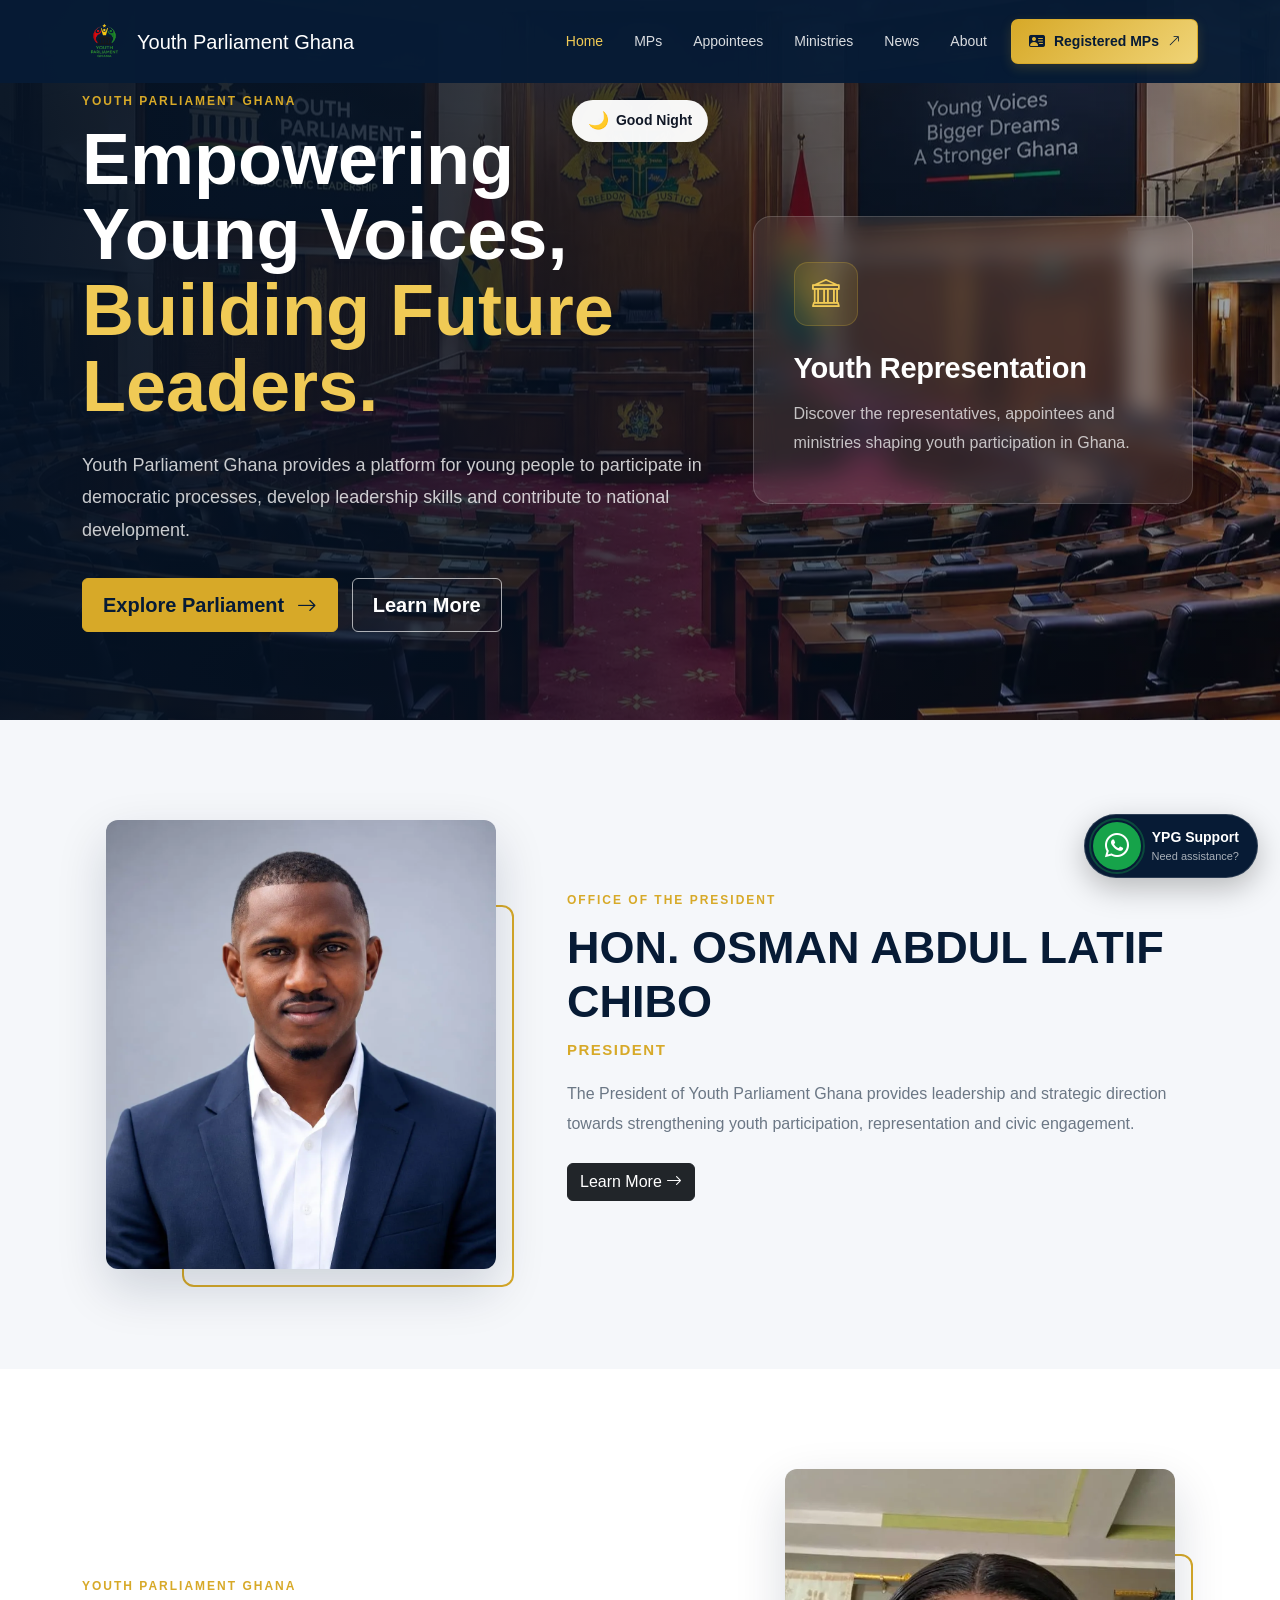
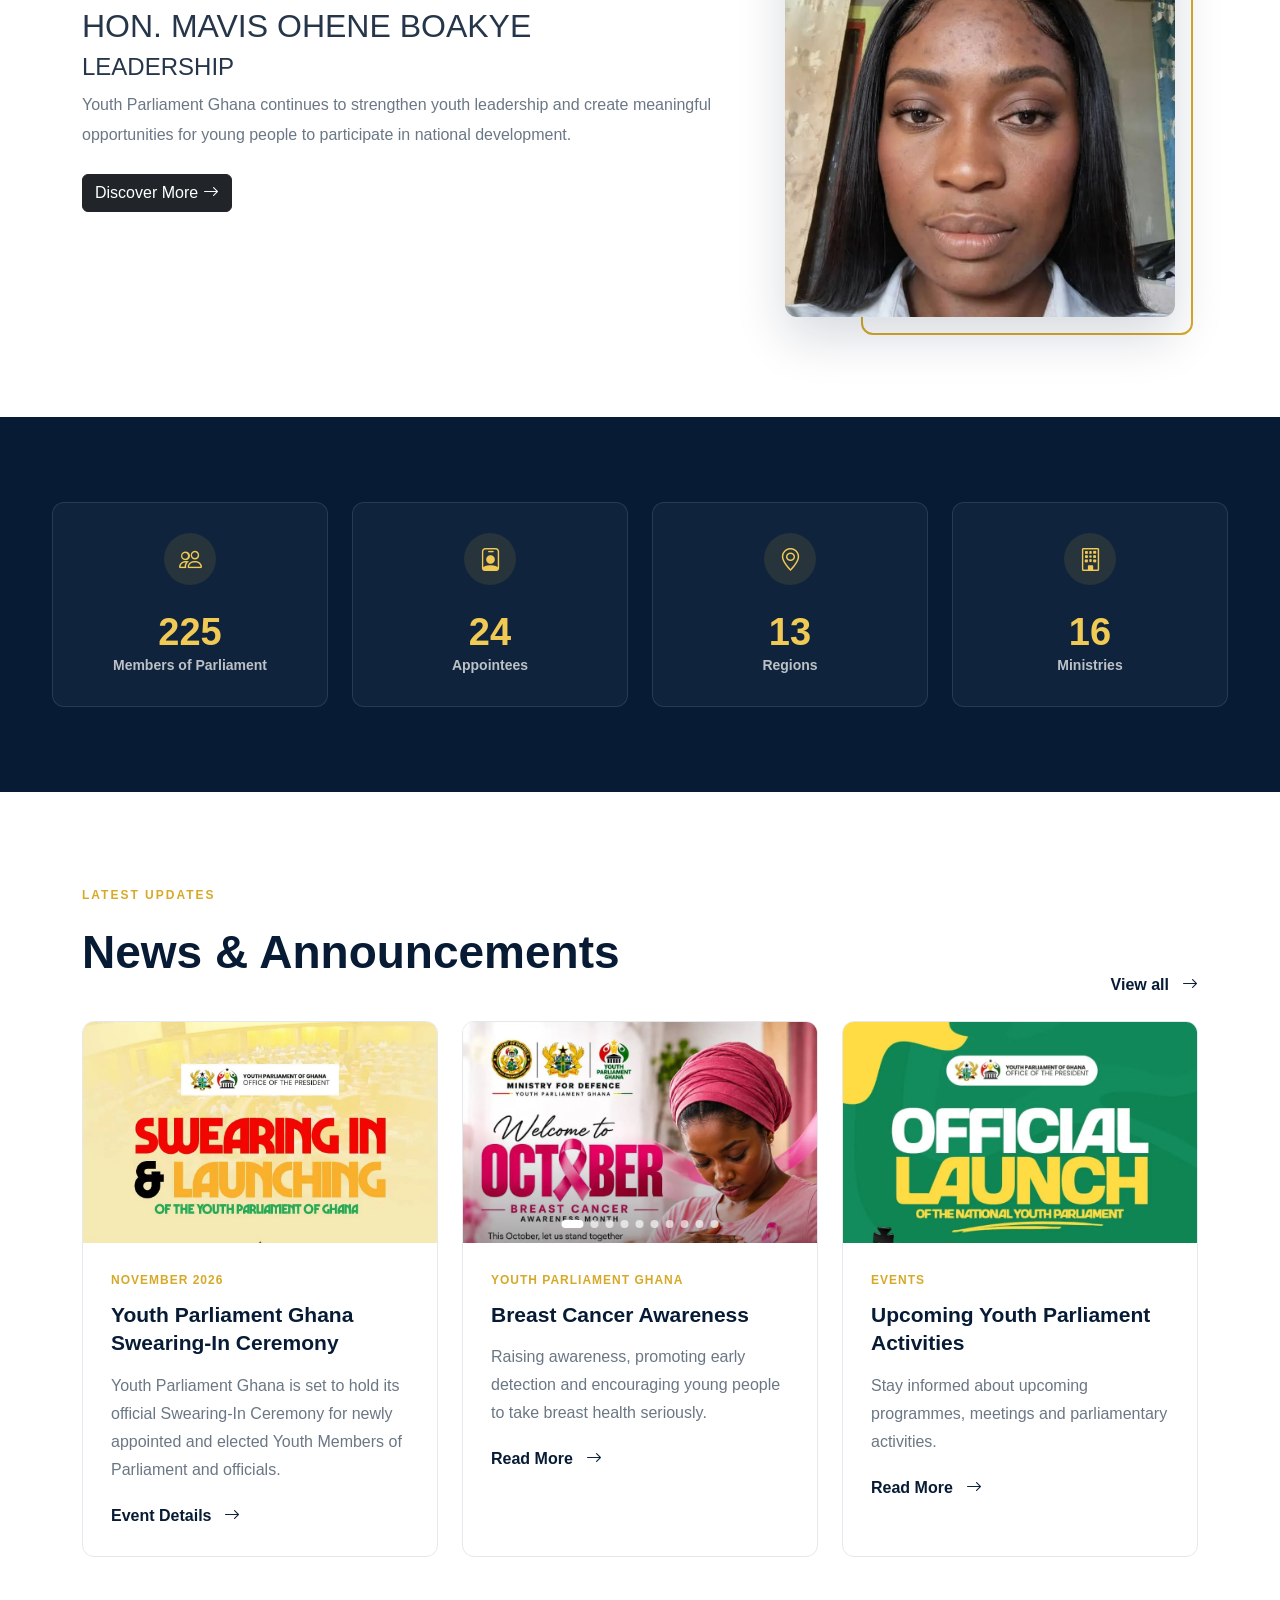
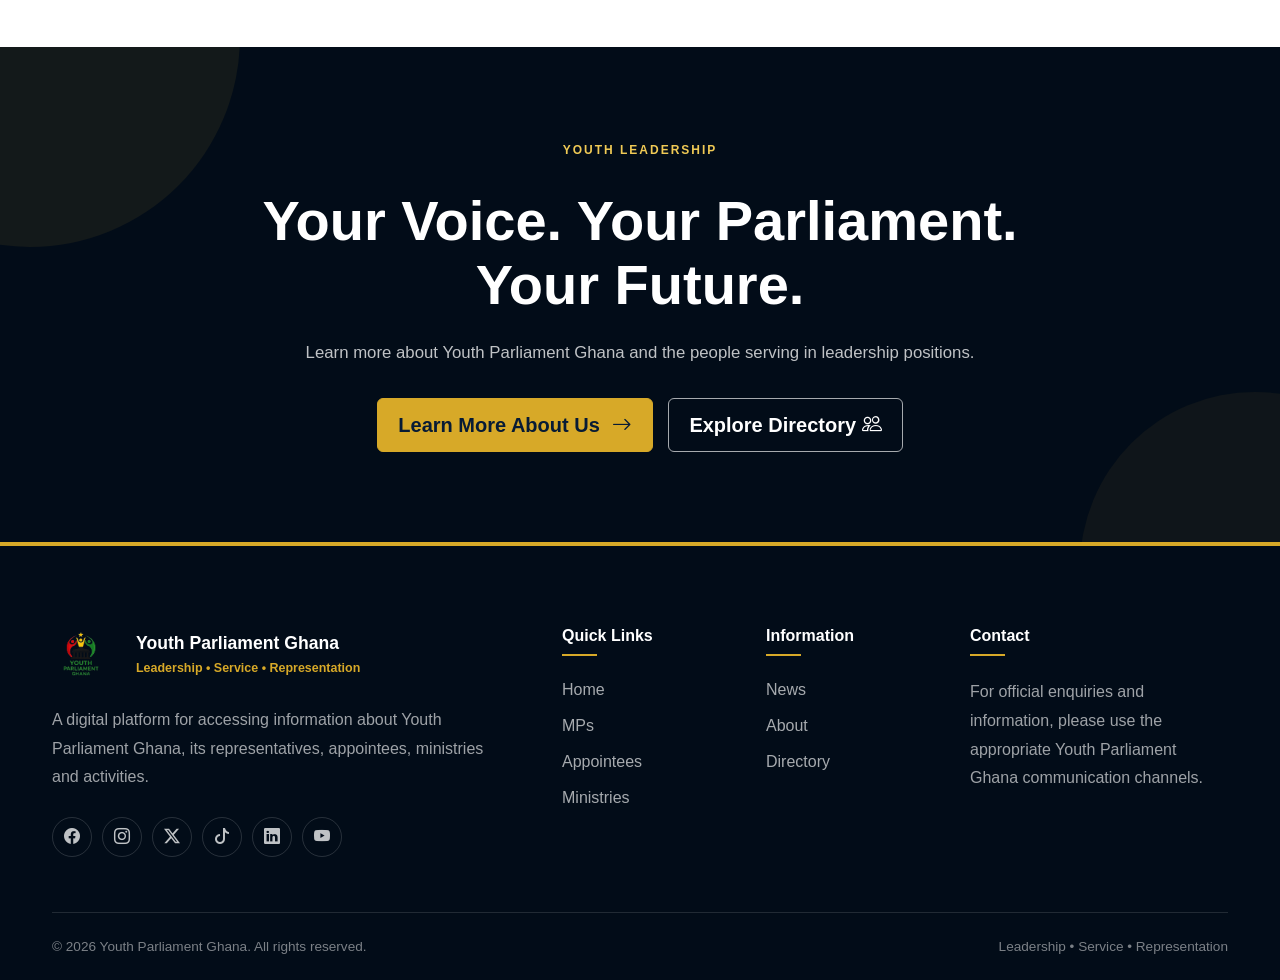
==== commit 158f75fb: "Update index.html" ====
--- a/index.html
+++ b/index.html
@@ -28,7 +28,7 @@
           href="https://youth-parliament-ghana-site.vercel.app/">
 
     <!-- Bootstrap 5 -->
-    ...
+    
 
     <!-- Bootstrap 5 -->
     <link
--- a/css/style.css
+++ b/css/style.css
@@ -198,7 +198,7 @@
             rgba(4, 18, 36, 0.75),
             rgba(4, 18, 36, 0.35)
         ),
-        url("../images/background1.jpeg") center/cover no-repeat;
+        url("../images/background1.webp") center/cover no-repeat;
 
     display: flex;
     align-items: center;
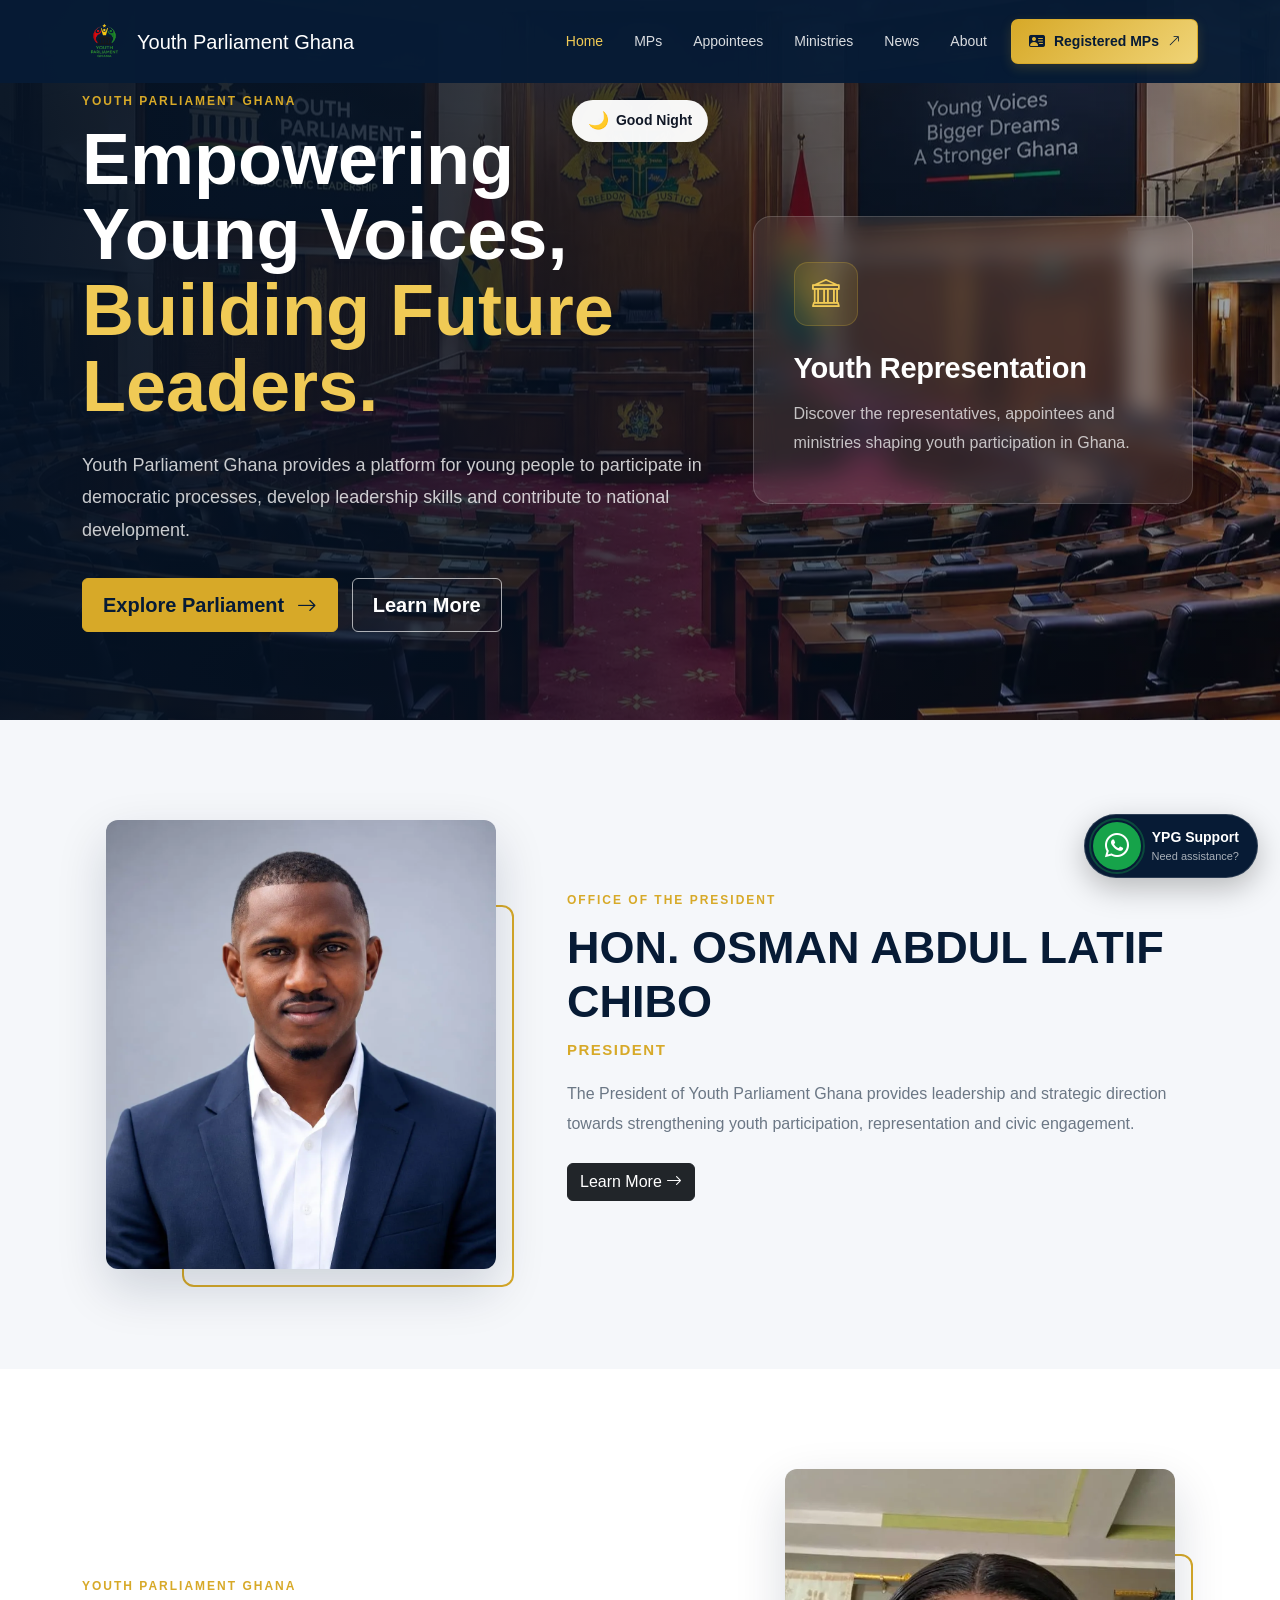
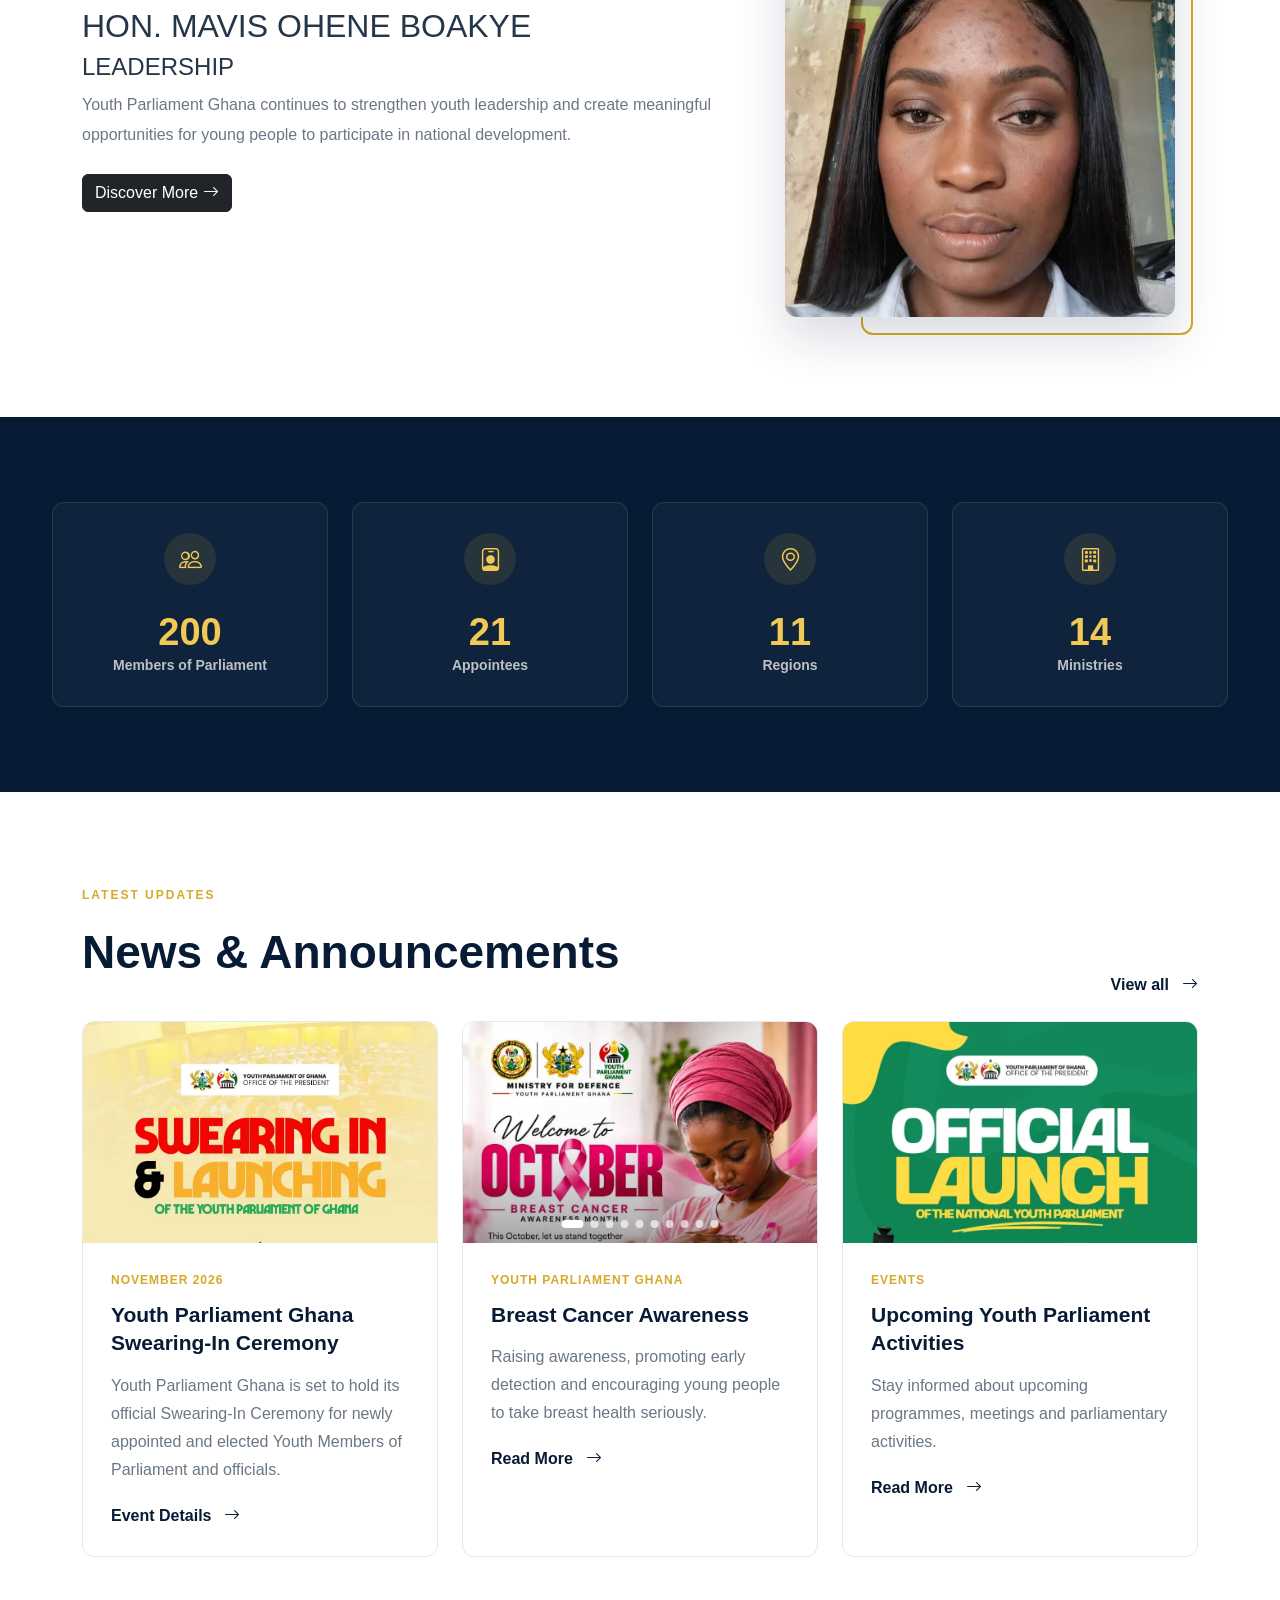
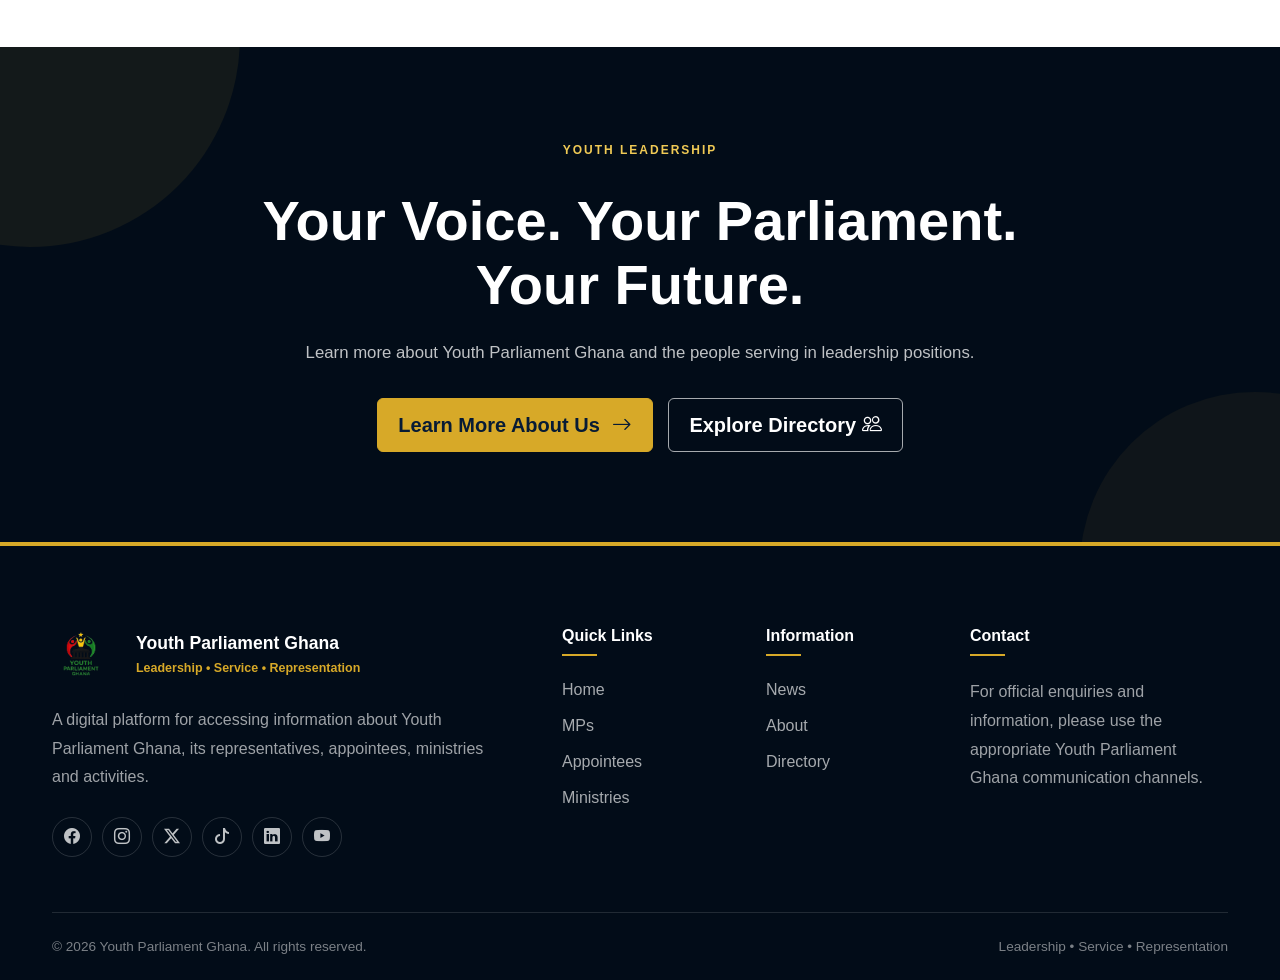
==== commit 57755e11: "Update index.html" ====
--- a/index.html
+++ b/index.html
@@ -3401,15 +3401,15 @@
                  alt="Breast Cancer Awareness"
                  class="breast-slide">
 
-            <img src="images/breast-cancer-5.jpg"
+            <img src="images/breast-cancer-5.webp"
                  alt="Breast Cancer Awareness"
                  class="breast-slide">
 
-            <img src="images/breast-cancer-6.jpg"
+            <img src="images/breast-cancer-6.webp"
                  alt="Breast Cancer Awareness"
                  class="breast-slide">
 
-            <img src="images/breast-cancer-7.jpg"
+            <img src="images/breast-cancer-7.webp"
                  alt="Breast Cancer Awareness"
                  class="breast-slide">
 
@@ -3421,7 +3421,7 @@
                  alt="Breast Cancer Awareness"
                  class="breast-slide">
 
-            <img src="images/breast-cancer-10.jpg"
+            <img src="images/breast-cancer-10.webp"
                  alt="Breast Cancer Awareness"
                  class="breast-slide">
 
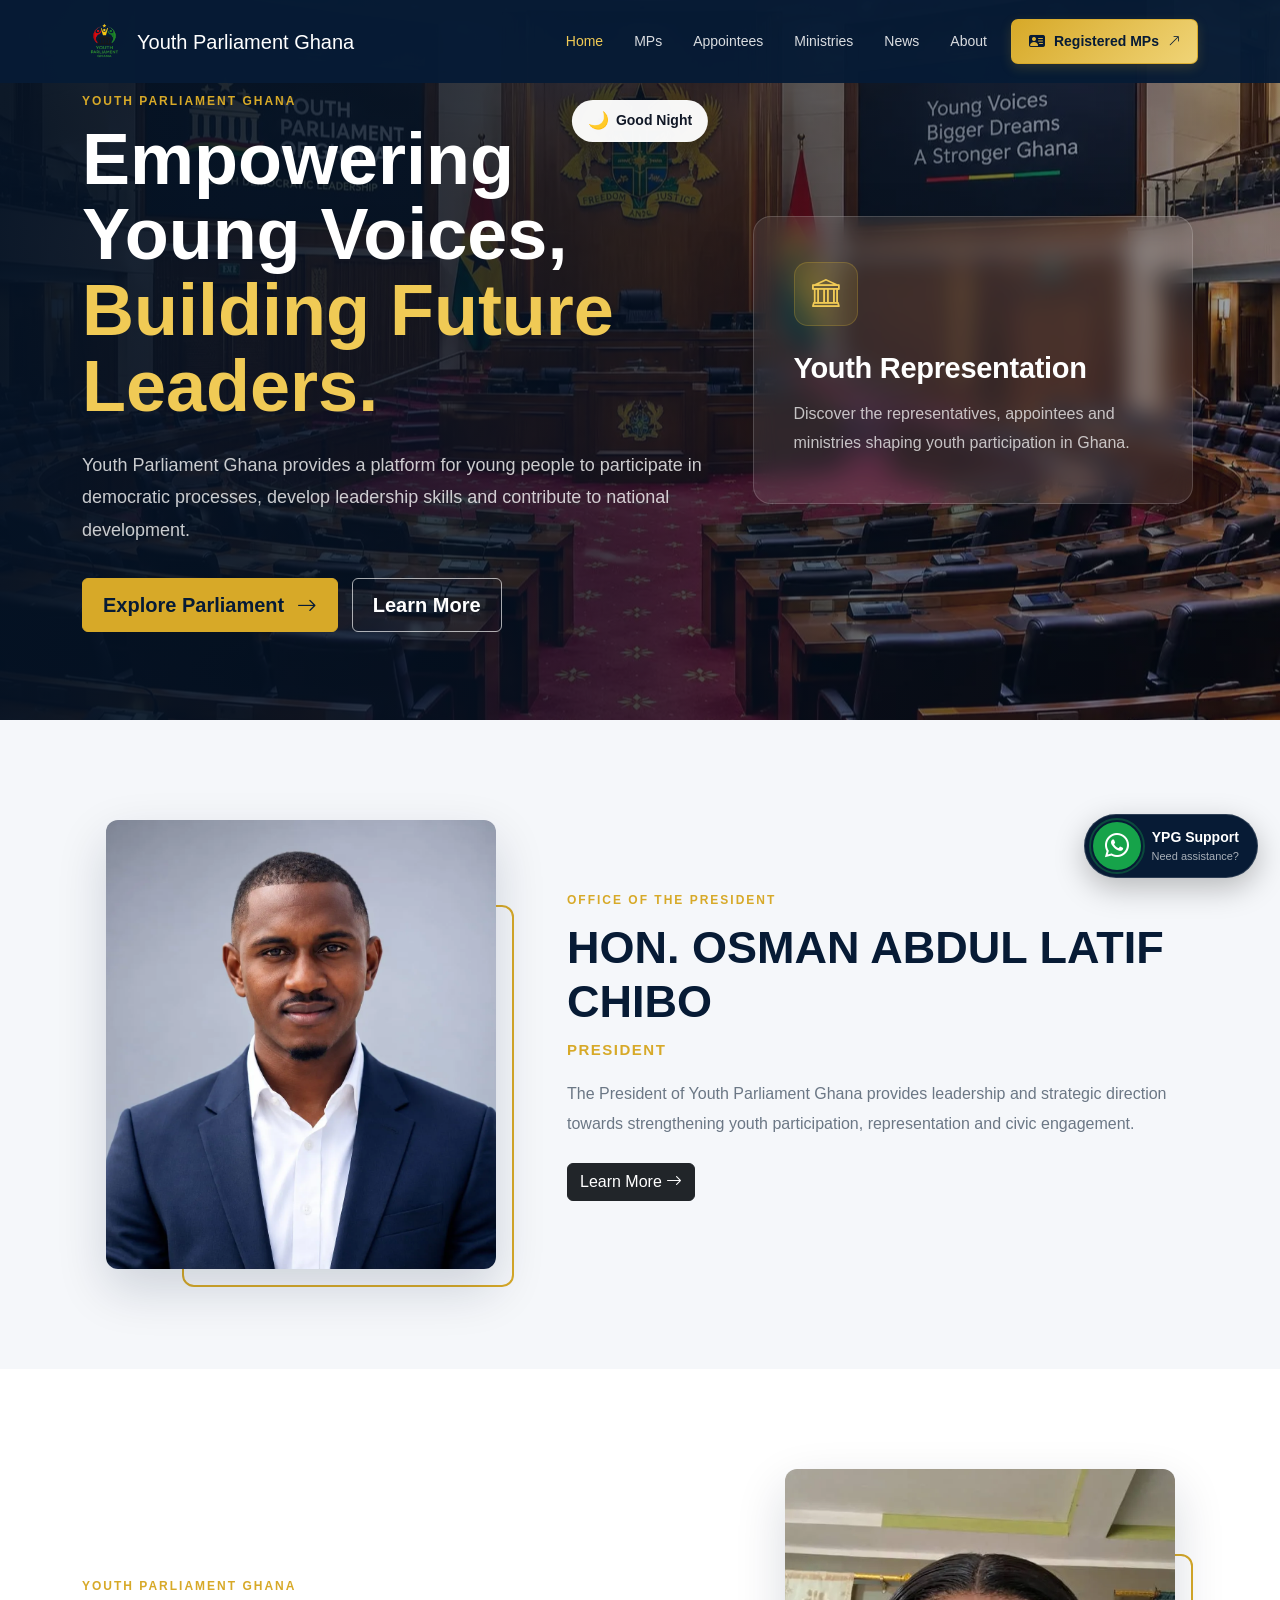
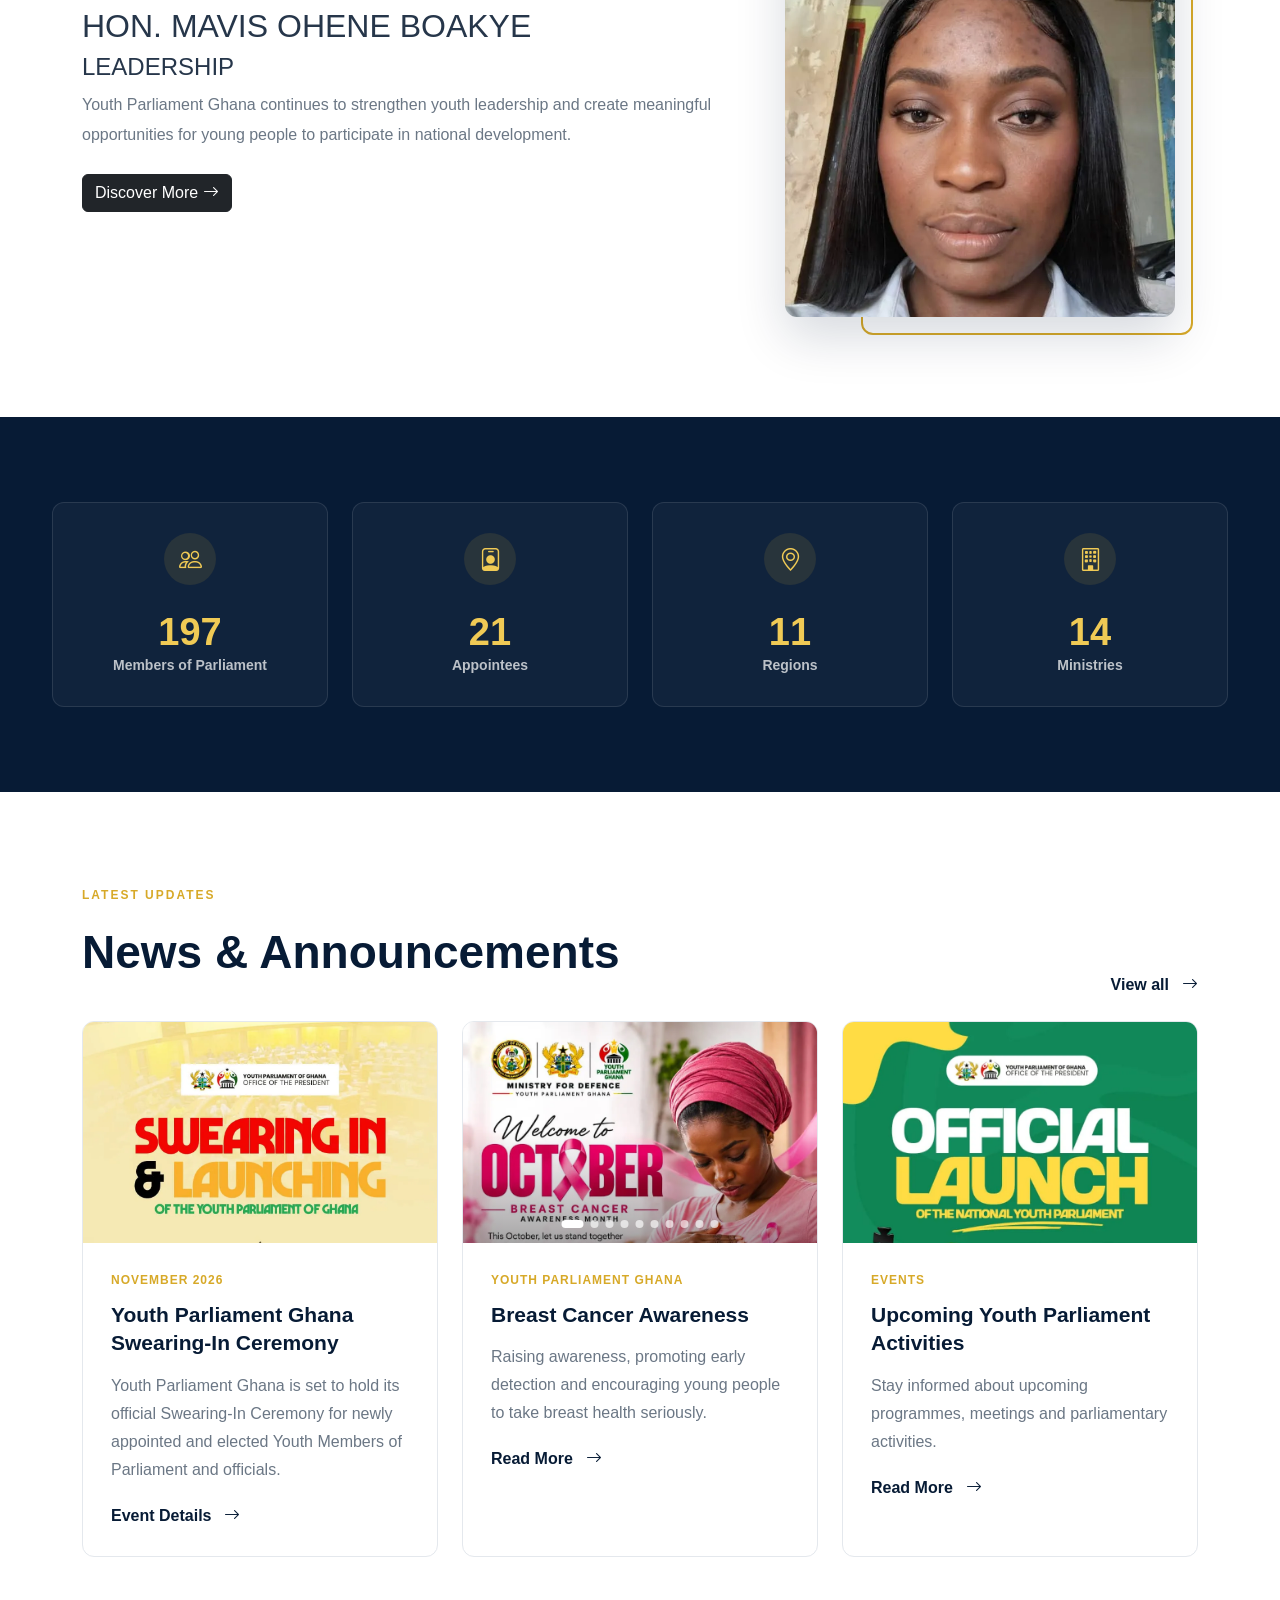
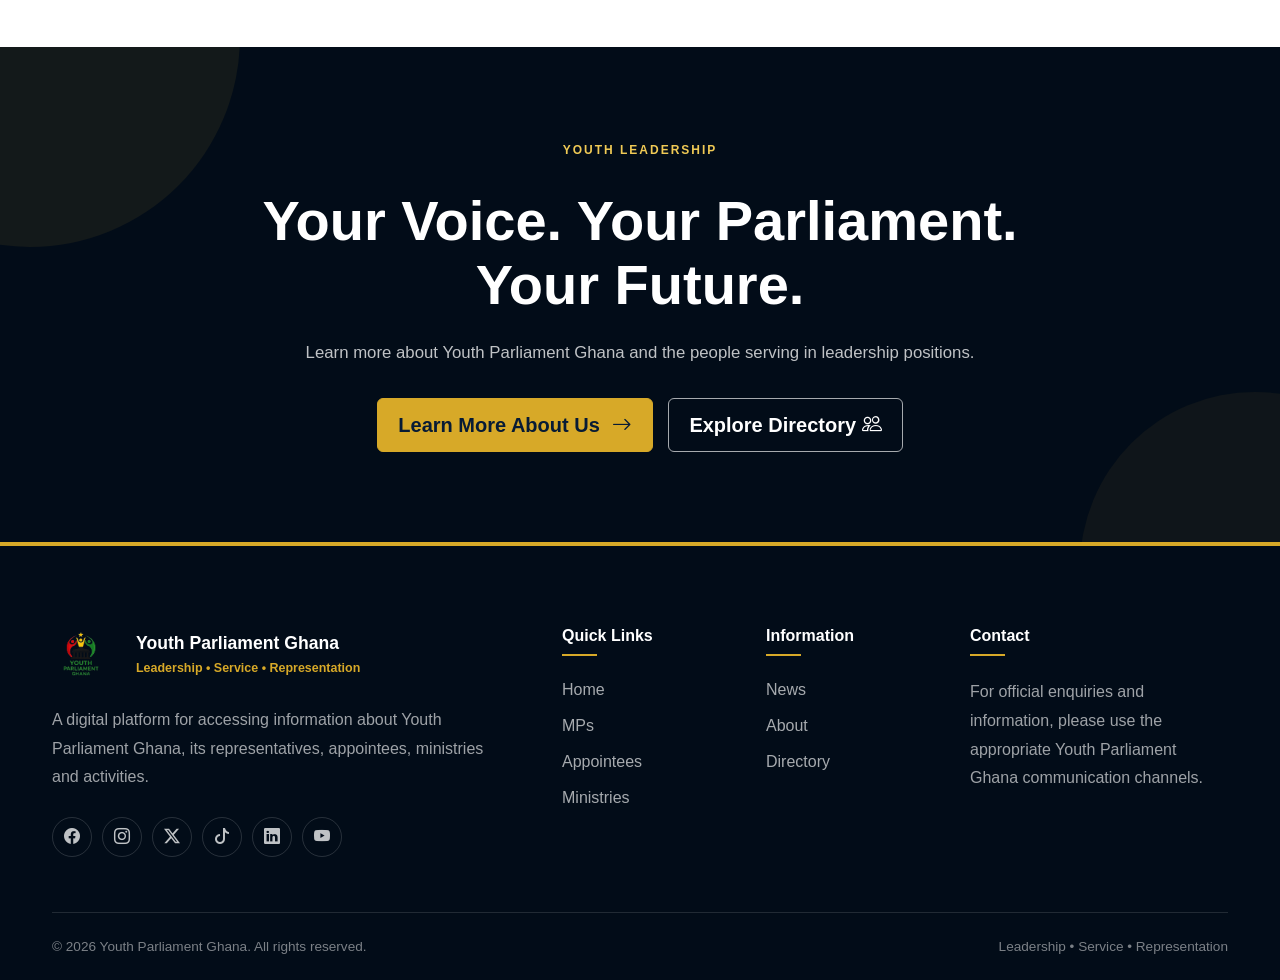
==== commit 4760007d: "Update index.html" ====
--- a/index.html
+++ b/index.html
@@ -7,6 +7,7 @@
 
     <meta name="viewport"
           content="width=device-width, initial-scale=1.0">
+    <meta name="google-site-verification" content="UaJ2GgotbrMoe4RZZ0q7jkRoagdIkzzRhnzRP8AatjI" />
 
     <title>Youth Parliament Ghana | Official Website</title>
     <!-- Youth Parliament Ghana Favicon -->
@@ -25,7 +26,7 @@
     <meta name="robots" content="index, follow">
 
     <link rel="canonical"
-          href="https://youth-parliament-ghana-site.vercel.app/">
+          href="https://youthparliamentghanasite.vercel.app/">
 
     <!-- Bootstrap 5 -->
     
